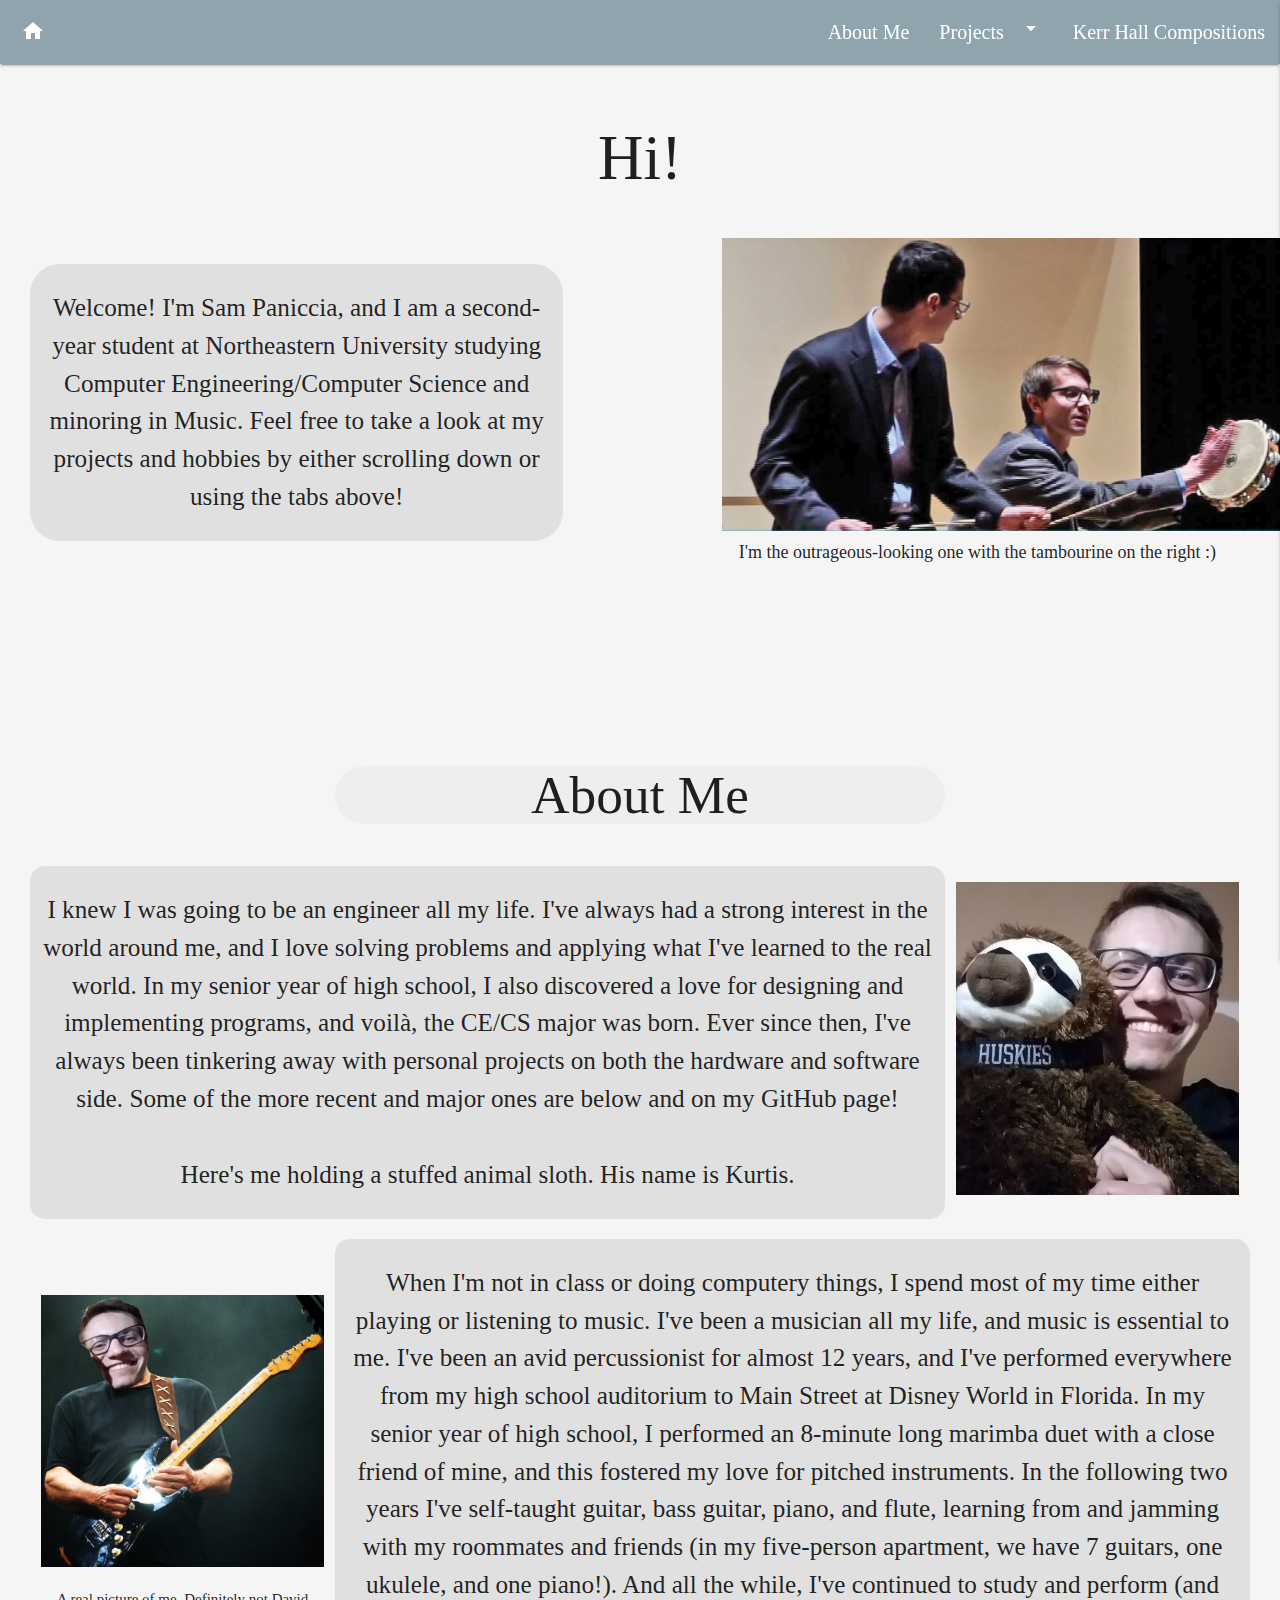
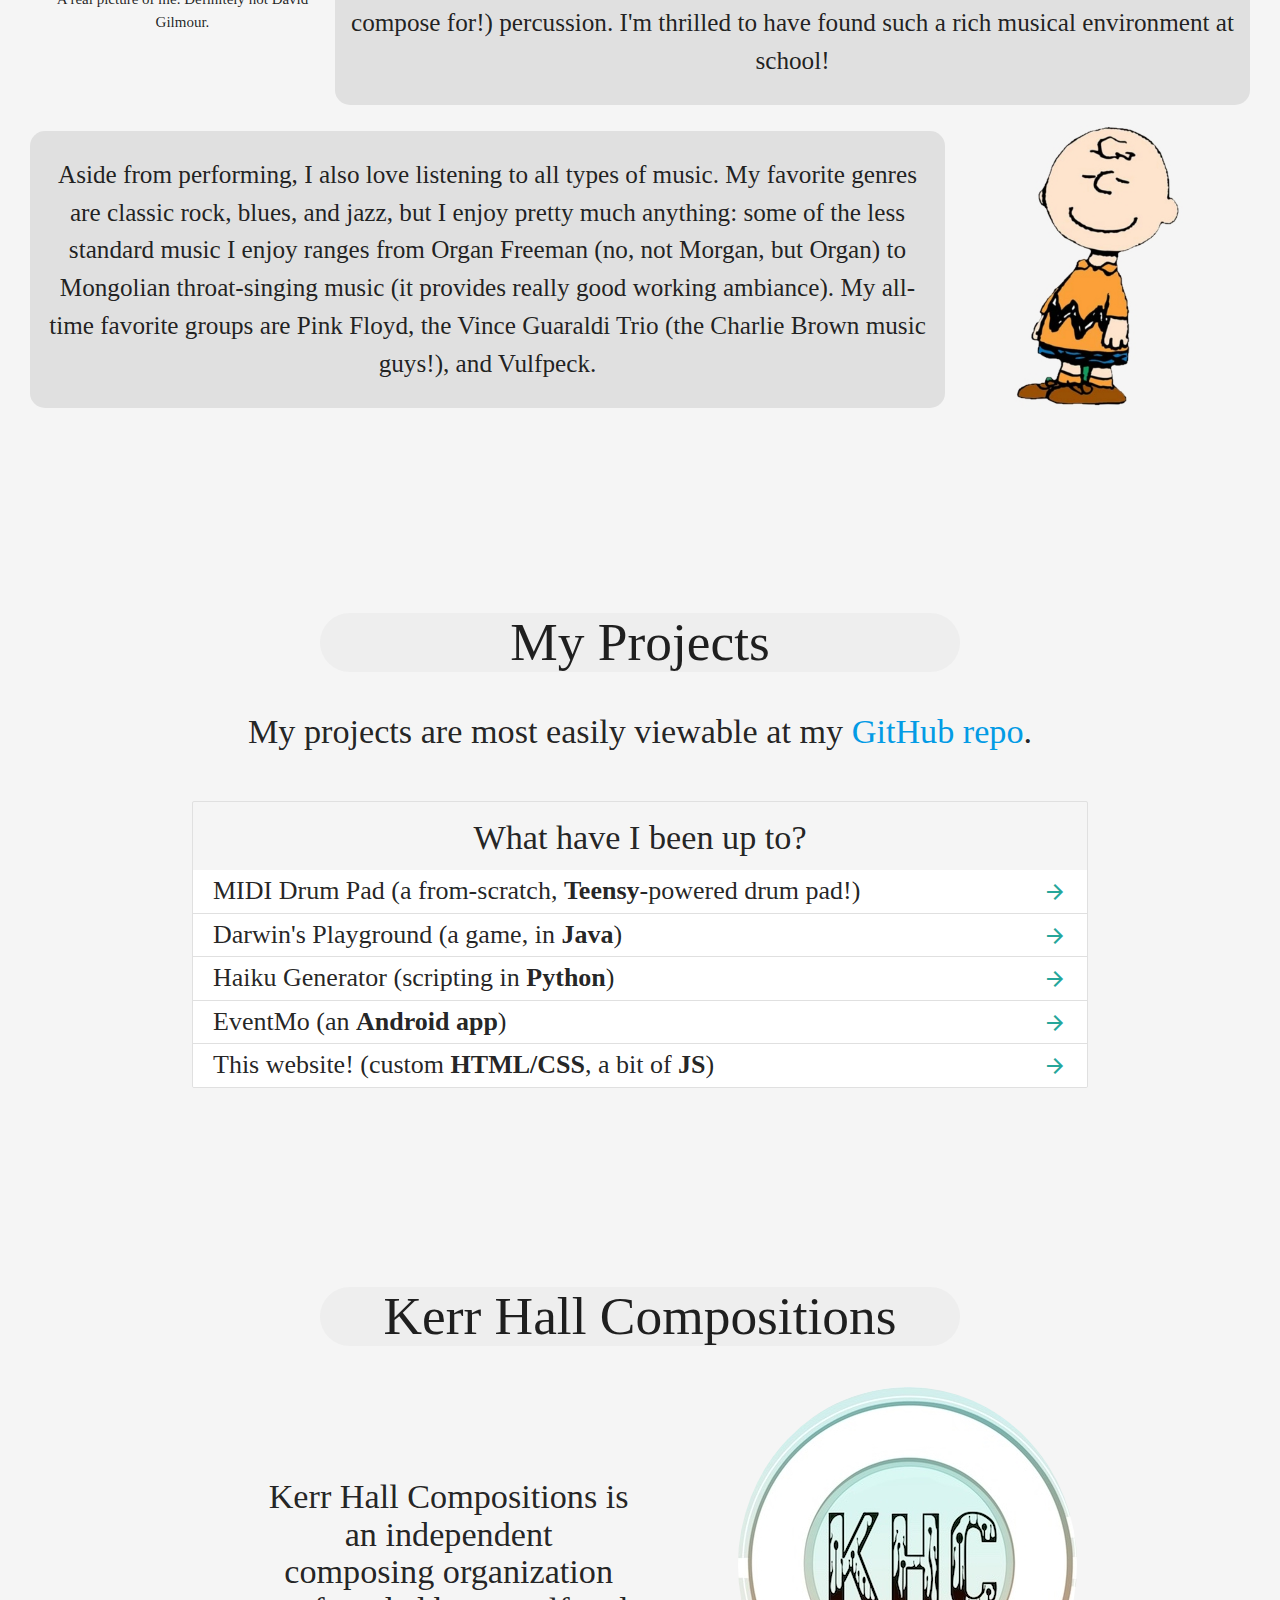
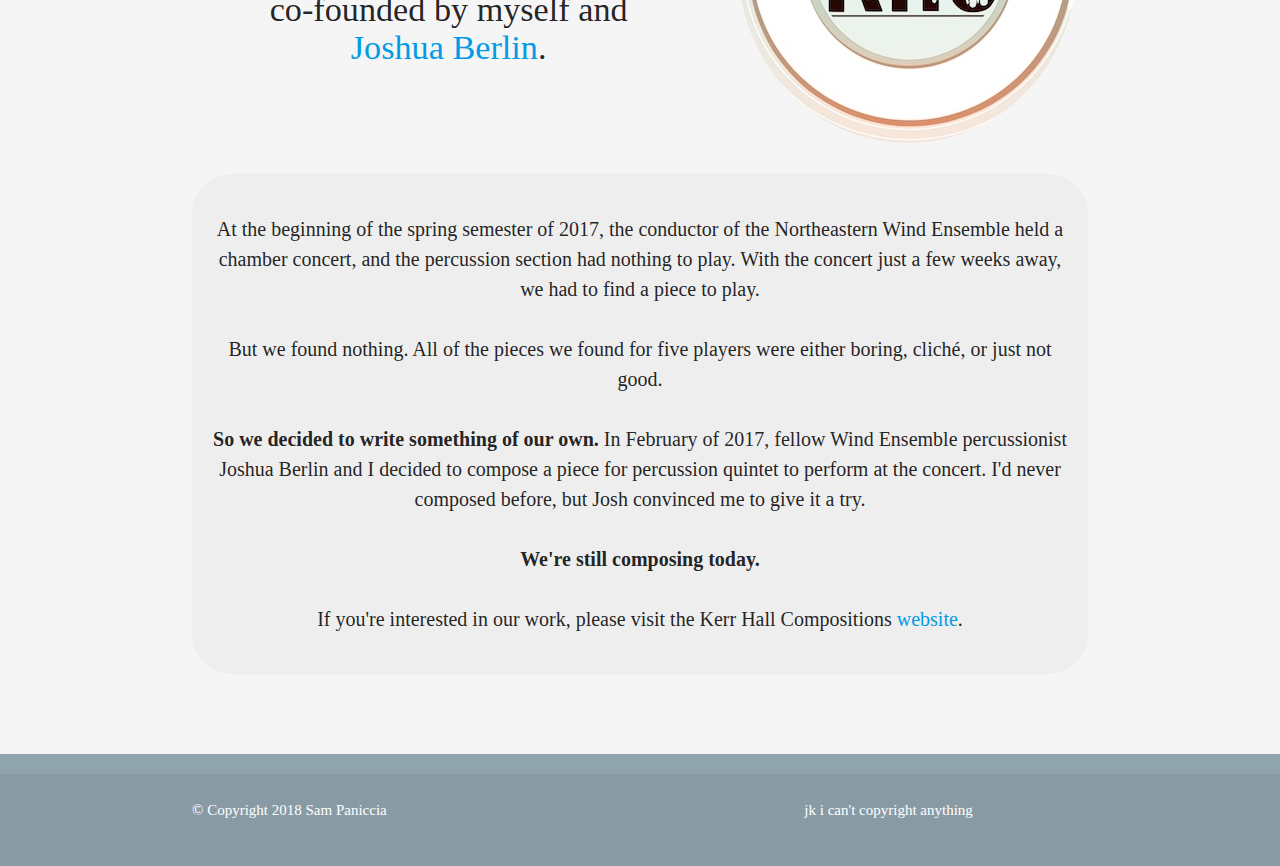
==== index.html @ 482d8d84 "Drum Pad Finished" ====
<!--  ~~~~~~~~~~~~~~~~~~~~~ TODO ~~~~~~~~~~~~~~~~~~~~~~~~~~~ -->
      <!--- Fix footer! Why is it not sticking to the bottom? -->
      <!--- Modals for each project -->
      <!--- Redirect sampaniccia.me to www.sampaniccia.me -->

<!-- ~~~~~~~~~~~~~~~~~~~~~CONCERNS~~~~~~~~~~~~~~~~~~~~~~~~~~ -->
	  <!--- jumptos -->

<!-- All HTML by Sam Paniccia. Using Google Materialize Design API and JQuery. -->
<!DOCTYPE html>
<html>
	<head>
		<!-- Global site tag (gtag.js) - Google Analytics -->
		<script async src="https://www.googletagmanager.com/gtag/js?id=UA-114930874-1"></script>
		<script>
  			window.dataLayer = window.dataLayer || [];
  			function gtag(){dataLayer.push(arguments);}
 	 		gtag('js', new Date());

  			gtag('config', 'UA-114930874-1');
		</script>

		<!-- CSS imports -->
		<link href="css/stylesheet.css" rel="stylesheet" type="text/css">
		<link href="css/materialize.min.css" rel="stylesheet" type="text/css" media="screen,projection">
		<link href="https://fonts.googleapis.com/icon?family=Material+Icons" rel="stylesheet">
		<!-- JS imports --> 
		<script type="text/javascript" src="https://code.jquery.com/jquery-2.1.1.min.js"></script>
		<script type="text/javascript" src="js/panic.js"></script>
		<script type="text/javascript" src="js/materialize.min.js"></script>
		<title>Welcome!</title>
	</head>


	<!-- Body -->
	<body class="grey lighten-4">
		<!-- WRAPs: Display only one (see panic.js) -->

		<!-- Wrapper for WIP cover --> 
		<div id="wip-wrap" class="">
			<div id="wip-header" class="center-text blue-grey lighten-3">
				<h1 id="wip-header-text" class="flow-text center-align">Welcome!</h1>
			</div>
			<div id="wip-content" class="center-text blue-grey lighten-4">
				<p id="wip-content-text" class="flow-text center-align">Thanks for dropping by! Something's gone wrong internally- I'll have this fixed in a day or two. Sorry for the inconvenience!</p>
			</div>
		</div>


		

		<!-- Wrapper for real site -->
		<div id="true-wrap">
			<!-- Navbar -->
			<div id="navbar" class="navbar-fixed blue-grey">
				<nav class="blue-grey lighten-2">
					<div class="navbar-wrapper">
						<a href="http://www.sampaniccia.me/" id="home-icon" class="brand-logo left hoverable"><i class="large material-icons">home</i></a>
						<a href="#" data-activates="mobile-demo" class="right button-collapse"><i class="material-icons">menu</i></a>
						<ul id="nav-mobile" class="right hide-on-med-and-down">
							<li><a class="navbar-element" href="#about-me-jumpto">About Me</a></li>
							<li><a class="dropdown-button" data-beloworigin="true" href="#" data-activates="projects-dropdown">Projects<i class="material-icons right">arrow_drop_down</i></a></li>
							<li><a class="navbar-element" href="#khc-jumpto">Kerr Hall Compositions</a></li>	
						</ul>
					</div>
				</nav>
			</div>

			<!-- Dropdowns, Modals, etc -->

			<!-- Modal for Drum Pad -->
			<div id="modal-drum" class="modal modal-fixed-footer blue-grey lighten-3">
				<div class="modal-content center-align">
					<h4>MIDI Drum Pad</h4>
					<!-- <h3>This part of the site is a <b>Work in Progress</b>- I'll be done with it soon!</h3>
					<h5><br><br>A sneak-peek of what we're working on...</h5>
					<img src="assets/images/drumpad.png" class="hoverable responsive-img"> -->
					<p>The <b>MIDI Drum Pad</b> is a collaborative project aimed to aid music composers in writing percussion parts on music-writing software like Logic and Garage Band. The final product will contain a fully-responsive playing surface that plays and feels like a normal practice pad. Every hit will be detected by the pad, processed by the on-board Teensy LC microprocessor, and sent through a USB port to the host computer as a MIDI signal. The channel and range of this outgoing signal can be selected through a series of buttons and a rotary encoder on the top of the pad for ease of use. The board features a PCB and signal processing code of our own design.
					<br><br><b>Language:</b> Arduino
					<br><br><b>Started:</b> March, 2018
					<br><br><b>Why?</b> My friend/composing partner, 
					<a href="https://joshuaberlin.me/">Josh</a>, and I were running into problems when composing percussion parts for our pieces. It was too hard to accurately record the rhythmically-intense parts without playing them on a drum. This project aims to remedy our problems by allowing us to record the parts exactly how we would play them on a real drum. 
					<br><b>More about composing 
						<a href="#khc-jumpto" onclick="closeModals()">here</a>.</b></p>
				</div>
				<div class="modal-footer blue-grey lighten-3">
					<a href="#!" class="modal-action modal-close btn-flat">Pretty rad!</a>
					<a href="#!" class="modal-action modal-close btn-flat">Whoa!</a>
				</div>
			</div>

			<!-- Modal for Darwin's Playground --> 
			<div id="modal-darwin" class="modal modal-fixed-footer blue-grey lighten-3">
				<div class="modal-content center-align">
					<h4>Darwin's Playground</h4>
					<p><b>Darwin's Playground</b> is an evolutionary simulation in which organisms are mutated, bred, and placed into a world where their survival is based off of how well they were genetically engineered.
					<br><br><b>Language:</b> Java
					<br><br><b>Started:</b> October, 2017
					<br><br><b>Why?</b> I really like biology, and I really like programming. This project is a fun and challenging way to combine the two. Additionally, I wanted to sharpen my skills in Java, as I hadn't had much practice lately. 
					<br><br><b>What was the inspiration?</b> I was doodling in class one day and the pieces just sort of came together in my head. I said, "hey, wouldn't it be cool if I could create these organisms that live and die by their genetic code?". And then I remembered that yes, I probably indeed could do that. And here we are. 
				</div>
				<div class="modal-footer blue-grey lighten-3">
					<a href="#!" class="modal-action modal-close btn-flat">Awesome</a>
					<a href="#!" class="modal-action modal-close btn-flat">Nice idea!</a>
				</div>
			</div>

			<!-- Modal for Haiku Generator -->
			<div id="modal-haiku" class="modal modal-fixed-footer blue-grey lighten-3">
				<div class="modal-content center-align">
					<h4>Haiku Generator</h4>
					<i>I enjoy haikus</i><br>
					<i>They are really not that hard</i><br>
					<i>See, here's one right now!</i><br><br>
					<p>The <b>Haiku Generator</b> is a new project utilizing webscraping libraries to generate less-than-random haikus, following its signature 5-7-5 syllable pattern. Its first stage includes webscraping word syllable data off of 
						<a href="http://www.dictionary.com">www.dictionary.com</a>. This data is stored with the word in question in a text dictionary, and words are read and placed randomly to fit the 5-7-5 style. 
					<br><br><b>Language:</b> Python
					<br><br><b>Started:</b> February, 2018
					<br><br><b>Why?</b> Haikus are really fun, and so is learning a new programming language (fun fact about me: I can speak in haikus off the top of my head, which is probably the least useful ability one could possibly have). 
					<br><br><b>What was the inspiration?</b> A friend emailed me <a href="https://medium.freecodecamp.org/how-to-scrape-websites-with-python-and-beautifulsoup-5946935d93fe">an article about webscraping</a> and I figured I should give it a try.
					</p>
				</div>
				<div class="modal-footer blue-grey lighten-3">
					<a href="#!" class="modal-action modal-close btn-flat">Cultured!</a>
					<a href="#!" class="modal-action modal-close btn-flat">So many syllables!</a>
				</div>
			</div>

			<!-- Modal for EventMo -->
			<div id="modal-event" class="modal modal-fixed-footer blue-grey lighten-3">
				<div class="modal-content center-align">
					<h4>EventMo</h4>
					<p><b>EventMo</b> is an event-planning Android app that facilitates communication and payment between host and guest. It includes a general discussion board where users can post messages to everyone, an announcements tab where the host can pin important announcements for all to see, and a balance section for calculating who owes what to whom (a detail that can get mighty messy as event size increases!)
					<br><br><b>Language:</b> Java (in Android Studio)
					<br><br><b>Started:</b> Summer of 2017
					<br><br><b>Why?</b> Managing events is a huge hassle and we wanted to do something about it. I, along with three friends, decided to try to make an app that could facilitate our event planning. It provided for us a good basic introduction into Android app development (and gave us something to do during the boring summer stretch).
				</p>
				</div>
				<div class="modal-footer blue-grey lighten-3">
					<a href="#!" class="modal-action modal-close btn-flat">Wow!</a>
					<a href="#!" class="modal-action modal-close btn-flat"><i class="material-icons">android</i></a>
				</div>
			</div>

			<!-- Modal for this website -->
			<div id="modal-site" class="modal modal-fixed-footer blue-grey lighten-3">
				<div class="modal-content center-align">
					<h4>www.sampaniccia.me</h4>
					<p>The website is rather self-explanatory: you're here reading this, after all :)
					<br><br><b>Language:</b> HTML, CSS, little bit of JS
					<br><br><b>Started:</b> January, 2018
					<br><br><b>Why?</b> Lots of my friends have personal sites and I figured I could use the practice in HTML/CSS. 
					</p>
				</div>
				<div class="modal-footer blue-grey lighten-3">
					<a href="#!" class="modal-action modal-close btn-flat">So meta!</a>
					<a href="#!" class="modal-action modal-close btn-flat">&lt;div&gt;</a>
				</div>
			</div>

			<!-- Projects Dropdown Menu -->
			<ul id="projects-dropdown" class="dropdown-content">
				<li><a href="#projects-jumpto">Overview</a></li> 
				<li><a href="https://github.com/paniccia-s/darwins-playground">Darwin's Playground</a></li>
				<li><a href="https://github.com/paniccia-s/haiku-generator">Haiku Generator</a></li>
				<li><a href="https://github.com/paniccia-s/event-mo">EventMo</a></li>
				<li><a href="https://github.com/paniccia-s/paniccia-s.github.io">Code for this website!</a></li>
			</ul>

			<!-- Projects Dropdown Menu for Mobile -->
			<ul id="projects-dropdown-mobile" class="dropdown-content">
				<li><a href="https://github.com/paniccia-s/darwins-playground">Darwin's Playground</a></li>
				<li><a href="https://github.com/paniccia-s/haiku-generator">Haiku Generator</a></li>
				<li><a href="https://github.com/paniccia-s/event-mo">EventMo</a></li>
				<li><a href="https://github.com/paniccia-s/paniccia-s.github.io">Code for this website!</a></li>
			</ul>

			<!-- Side Navbar for Mobile -->
			<ul id="mobile-demo" class="side-nav">
				<li><a class="navbar-element" href="http://www.google.com">About Me</a></li>
				<li><a class="dropdown-button-mobile" data-beloworigin="true" href="#" data-activates="projects-dropdown-mobile">Projects<i class="material-icons right">arrow_drop_down</i></a></li>
				<li><a class="navbar-element" href="#">Kerr Hall Compositions</a></li>	
			</ul>

			<!-- Site Flow -->

			<!-- Title Block: Present on all sizes -->
			<div id="titleblock" class="container center-align">  
				<div class="row"> 
					<div class="center-titleblock flow-text center-text">
						<h1 id="title" class="center-align ">Hi!</h1>
					</div> 
				</div>
			</div>

			<!-- Front Screen: Large Screen -->	
			<div id="front-content" class="center-align hide-on-med-and-down">
				<div class="row valign-wrapper">
					<div id="intro-blurb" class="grey lighten-2 col s5 m5 l5 left">
						<p class="flow-text">Welcome! I'm Sam Paniccia, and I am a second-year student at Northeastern University studying Computer Engineering/Computer Science and minoring in Music. Feel 
						free to take a look at my projects and hobbies by either scrolling down or using the tabs above!</p>
					</div>
					<div id="right-content" class="col s5 m5 l5 right flow-text">
						<img src="assets/images/tamb.png" class="hoverable"></i>
						<div>I'm the outrageous-looking one with the tambourine on the right :)</div>
					</div>
				</div>
			</div>

			<!-- Front Screen: Small Screen --> 
			<div id="front-content" class="container center-align hide-on-large-only"> 
				<div id="intro-blurb-small" class="grey lighten-2">
					<p class="flow-text">Welcome! I'm Sam Paniccia, and I am a second-year student at Northeastern University studying Computer Engineering/Computer Science and minoring in Music. Feel 
					free to take a look at my projects and hobbies by either scrolling down or using the tabs above!</p>
				</div>
				<div id="right-content-small" class="blue">
					<img src="assets/images/tamb.png" class="hoverable">
					<div class="green">That's me, on the right! (Well, not yet...)</div>
				</div> 
			</div>

			<!-- Navigation Div: "About Me" header tab jumps here to avoid cutting off the About Me header. -->
			<div id="about-me-jumpto" class="jumpto">this is a hackish workaround... how do i get around this?</div>

			<!-- About Me -->
			<div id="about-me" class="center-align hide-on-med-and-down">
				<div class="center-titleblock center-text"> 
					<div class="row subheader">  
						<h2 id="about-me-header" class="col l6 offset-l3 grey lighten-3 subheader">About Me</h2> 
					</div>
				</div>

				<!-- Three rows, text and image in each -->
				<div id="about-me-one" class="row valign-wrapper">
					<div id="about-me-one-text" class="about-me-text grey lighten-2 col l9 left">
						<p class="flow-text">I knew I was going to be an engineer all my life. I've always had a strong interest in the world around me, and I love solving problems and applying what I've learned to the real world. In my senior year of high school, I also discovered a love for designing and implementing programs, and voilà, the CE/CS major was born. Ever since then, I've always been tinkering away with personal projects on both the hardware and software side. Some of the more recent and major ones are below and on my GitHub page!
						<br><br>Here's me holding a stuffed animal sloth. His name is Kurtis.</p>
					</div>
					<div id="about-me-one-img" class="col l3 right">
						<img src="assets/images/about-one.jpg" class="hoverable responsive-img">
					</div>
				</div>

				<div id="about-me-two" class="row valign-wrapper">
					<div id="about-me-two-img" class="col l3 right">
						<img src="assets/images/about-two.jpg" class="hoverable responsive-img">
						<p>A real picture of me. Definitely not David Gilmour.</p>
					</div>
					<div id="about-me-two-text" class="about-me-text grey lighten-2 col l9 left">
						<p class="flow-text">When I'm not in class or doing computery things, I spend most of my time either playing or listening to music. I've been a musician all my life, and music is essential to me. I've been an avid percussionist for almost 12 years, and I've performed everywhere from my high school auditorium to Main Street at Disney World in Florida. In my senior year of high school, I performed an 8-minute long marimba duet with a close friend of mine, and this fostered my love for pitched instruments. In the following two years I've self-taught guitar, bass guitar, piano, and flute, learning from and jamming with my roommates and friends (in my five-person apartment, we have 7 guitars, one ukulele, and one piano!). And all the while, I've continued to study and perform (and compose for!) percussion. I'm thrilled to have found such a rich musical environment at school!</p>
					</div>
				</div>

				<div id="about-me-three" class="row valign-wrapper">
					<div id="about-me-three-text" class="about-me-text grey lighten-2 col l9 left">
						<p class="flow-text">Aside from performing, I also love listening to all types of music. My favorite genres are classic rock, blues, and jazz, but I enjoy pretty much anything: some of the less standard music I enjoy ranges from Organ Freeman (no, not Morgan, but Organ) to Mongolian throat-singing music (it provides really good working ambiance). My all-time favorite groups are Pink Floyd, the Vince Guaraldi Trio (the Charlie Brown music guys!), and Vulfpeck. </p>
					</div>
					<div id="about-me-three-img" class="col l3 right">
						<img src="assets/images/about-three.jpg" class="hoverable responsive-img">
					</div>
				</div>
			</div>

			<!-- WIP Content for Mobile -->
			<div id="about-me-mobile" class="center-align hide-on-large-only">
				<h1 class="center-text">Hi, phone/tablet user!</h1>
				<div class="flow-text">
					<p>I haven't yet finished the mobile version of this site. Please view on a computer to see what I'm up to!</p>
				</div>
			</div>

			<!-- Navigation Div: "Projects" header tab jumps here to avoid cutting off the My Projects header. -->
			<div id="projects-jumpto" class="jumpto">this is a hackish workaround... how do i get around this?</div>

			<!-- Projects -->
			<div id="projects" class="hide-on-med-and-down">
				<div class="center-titleblock center-text subheader">
					<div class="row center-align">
						<h2 id="project-header" class="col l6 offset-l3 grey lighten-3 subheader">My Projects</h2>
					</div>
				</div>

				<div id="projects-git" class="flow-text center-align">
					<h4 class="center-text">My projects are most easily viewable at my 
					<a href="https://github.com/paniccia-s"> GitHub repo</a>.</h4> 
				</div>
 				
 				<div id="projects-list" class="container">
					<ul class="collection">
						<li class="collection-header center-align"><h4>What have I been up to?</h4></li>
						<li class="collection-item">
							<div>MIDI Drum Pad (a from-scratch, <b>Teensy</b>-powered drum pad!)<a href="#modal-drum" class="secondary-content modal-trigger">
								<i class="material-icons">arrow_forward</i></a></div></li>
						<li class="collection-item">
							<div>Darwin's Playground (a game, in <b>Java</b>)<a href="#modal-darwin" class="secondary-content modal-trigger">
								<i class="material-icons">arrow_forward</i></a></div></li>
						<li class="collection-item">
							<div>Haiku Generator (scripting in <b>Python</b>)<a href="#modal-haiku" class="secondary-content modal-trigger">
								<i class="material-icons">arrow_forward</i></a></div></li>
						<li class="collection-item">
							<div>EventMo (an <b>Android app</b>)<a href="#modal-event" class="secondary-content modal-trigger">
								<i class="material-icons">arrow_forward</i></a></div></li>
						<li class="collection-item">
							<div>This website! (custom <b>HTML/CSS</b>, a bit of <b>JS</b>)<a href="#modal-site" class="secondary-content modal-trigger">
								<i class="material-icons">arrow_forward</i></a></div></li>
					</ul> 
				</div>
			</div>



		<!-- Navigation Div: "Kerr Hall Compositions" header tab jumps here to avoid cutting off the KHC header. -->
			<div id="khc-jumpto" class="jumpto">this is a hackish workaround... how do i get around this?</div>

		<!-- Kerr Hall Compositions -->
			<div id="khc" class="hide-on-med-and-down">
				<div class="center-titleblock center-text subheader">
					<div class="row center-align">
						<h2 id="project-header" class="col l6 offset-l3 grey lighten-3 subheader">Kerr Hall Compositions</h2>
					</div>

					<div id="khc-intro" class="container center-align flow-text">
						<div class="row valign-wrapper">
							<div id="khc-intro-text" class="col l5 offset-l1">
								<h4>Kerr Hall Compositions is an independent composing organization co-founded by myself and 
								<a href="https://joshuaberlin.me/">Joshua Berlin</a>.</h4>
							</div>
							<div id="khc-intro-pic" class="col l5 offset-l1 right">
								<img src="assets/images/khc.jpg" class="hoverable responsive-img circle">
							</div>
						</div> 
					</div>

					

					<div id="khc-content" class="container center-align flow-text grey lighten-3">
						<p>At the beginning of the spring semester of 2017, the conductor of the Northeastern Wind Ensemble held a chamber concert, and the percussion section had nothing to play. With the concert just a few weeks away, we had to find a piece to play.
						<br><br>But we found nothing. All of the pieces we found for five players were either boring, cliché, or just not good.
						<br><br><b>So we decided to write something of our own.</b> In February of 2017, fellow Wind Ensemble percussionist Joshua Berlin and I decided to compose a piece for percussion quintet to perform at the concert. I'd never composed before, but Josh convinced me to give it a try. 
						<br><br><b>We're still composing today.</b> 
						<br><br>If you're interested in our work, please visit the Kerr Hall Compositions <a href="http://www.kerrhallcompositions.com/">website</a>.</p>
					</div>
				</div>
			</div>
		</div>


 		<footer id="footer" class="page-footer blue-grey lighten-2">
         	<div class="footer-copyright">
            	<div class="container">
					<div class="row">
	            		<div class="col l6 s12">
	            			<p class="white-text">© Copyright 2018 Sam Paniccia</p> 
	          			</div>
	          			<div class="col l4 offset-l2 s12">
	            			<p class="white-text">jk i can't copyright anything</p>
	          			</div>
	        		</div> 
	        	</div>
            </div>
        </footer>

		<!-- Footer: Display only when not wip  
		<footer id="footer" class="page-footer blue-grey lighten-2">
			<div class="container">
				<div class="row">
	            	<div class="col l6 s12">
	            		<p class="white-text">© Copyright 2018 Sam Paniccia</p> 
	          		</div>
	          		<div class="col l4 offset-l2 s12">
	            		<p class="white-text">jk i can't copyright anything</p>
	          		</div>
	        	</div> 
	        </div>
		</footer> 
	</body>

</html>
---- css/stylesheet.css ----
/* All CSS code by Sam Paniccia. Using Google Materialize Design API.  */

* {
	//border: 1px solid red;
}

body {
	font-family: Gill Sans MT;
	margin-bottom: -10em;
}

#titleblock {
	margin-top: 4em;
}

.dropdown-button {
	font-size: 20px;
}

#wip-header {
	margin-top: 6em;
	margin-left: 3em;
	margin-right: 3em;
	padding-top: 0.5em;
	padding-bottom: 0.5em;
	border-radius: 3em;
}

#wip-header-text {
	font-size: 48px;
}

#wip-content {
	margin-top: 4em;
	margin-left: 5em;
	margin-right: 5em;
	border-radius: 3em;
}

#wip-content-text {
	font-size: 20px;
}

#home-icon {
	margin-top: .1em;
	padding-left: .48em;
	margin-left: .2em;
}

.navbar-element {
	font-size: 20px;
}

#center-titleblock {
	margin-bottom : 5em;
}

#front-content {
	margin-bottom: 8em;
}

.jumpto {
	margin-bottom: 2em;
	visibility: hidden;
}

#intro-blurb {
	border-radius: 2em;
	margin-left: 2em;
}

#right-content {
	margin-right: 2em;
	font-size: 18px;
} 

#about-me {
	margin-left: 2em;
	margin-right: 2em;
	margin-bottom: 8em;
}

.about-me-text {
	border-radius: 1em;
}

.subheader {
	border-radius: 2em;
}

#projects-git {
	margin-bottom: 2em;
}

.collection-item {
	font-size: 26px;
}

#projects-list {
	margin-bottom: 8em;
}

/*.modal-footer {
	font-size: 26px;
	color: white;
}

.modal-close {
	color: #eeeeee;
}*/

#khc-content {
	font-size: 20px;
	margin-bottom: 4em;
	border-radius: 2em;
	padding: 1em;
}
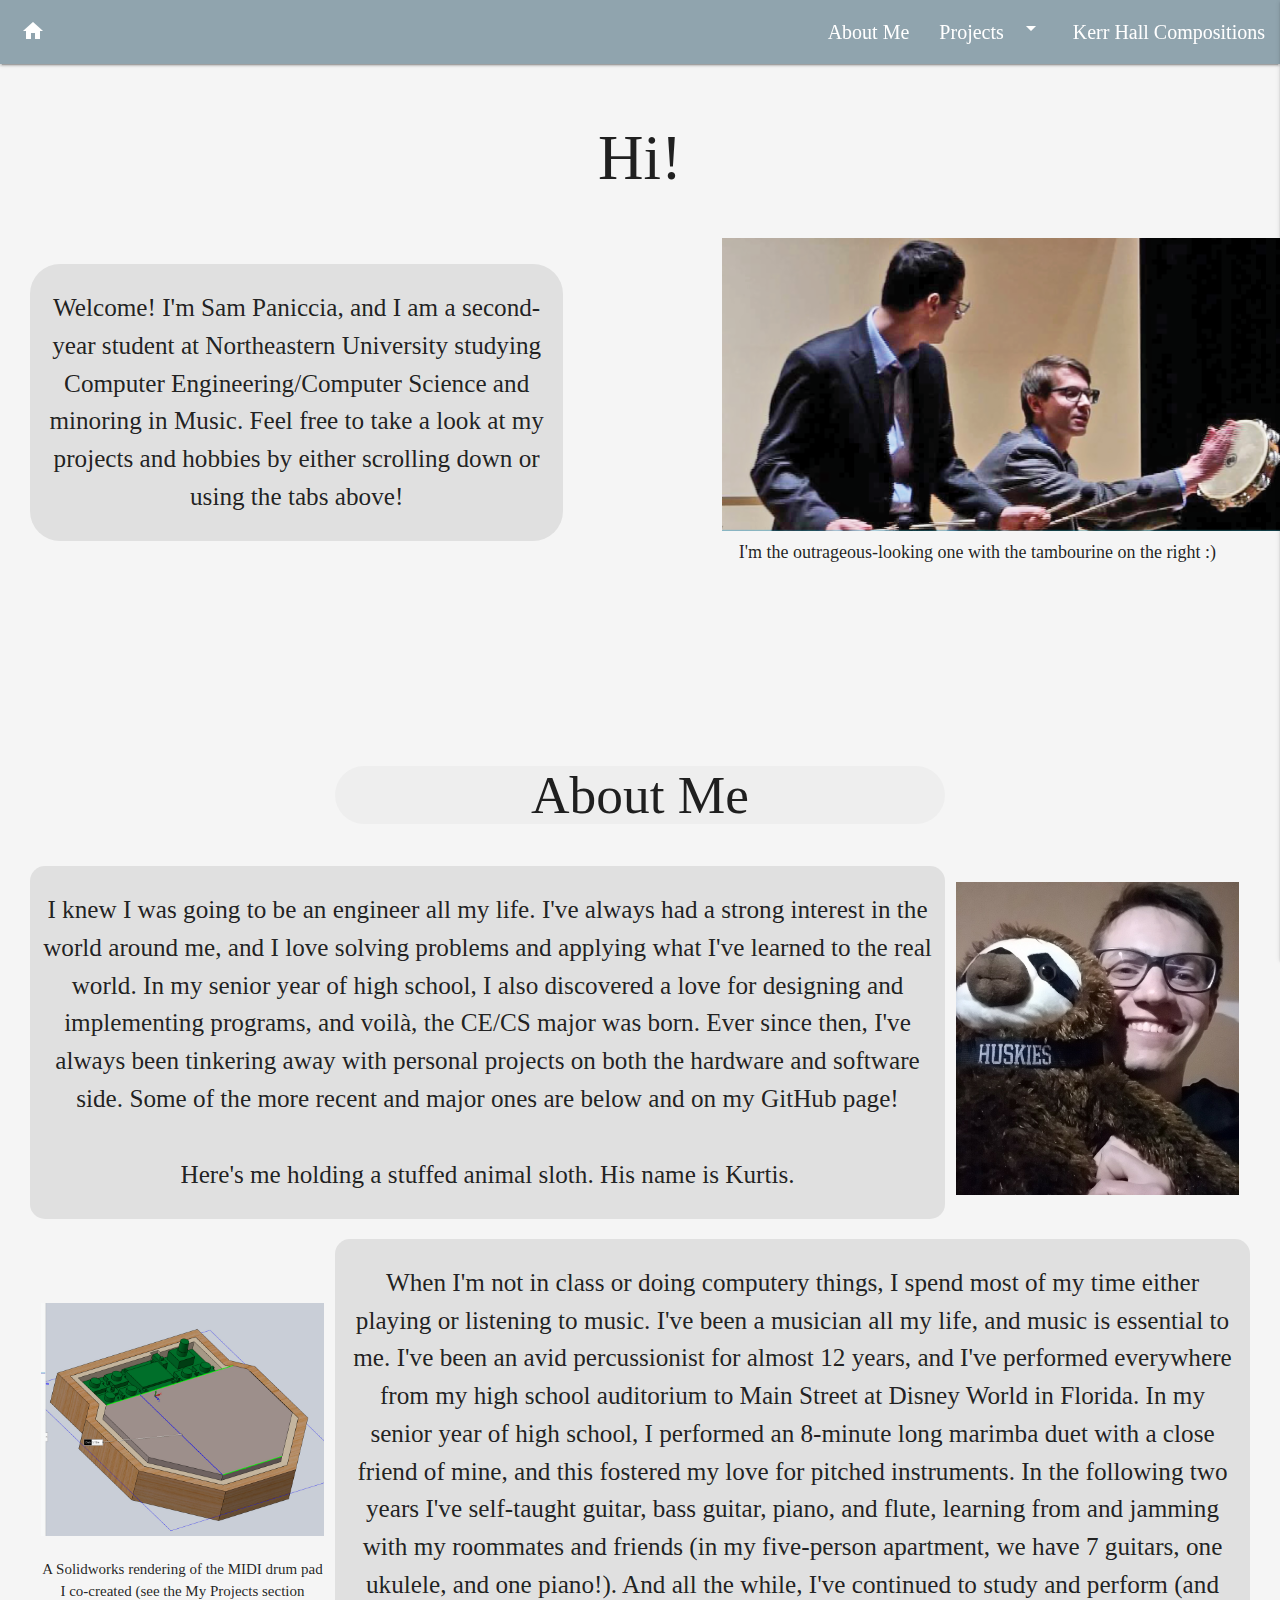
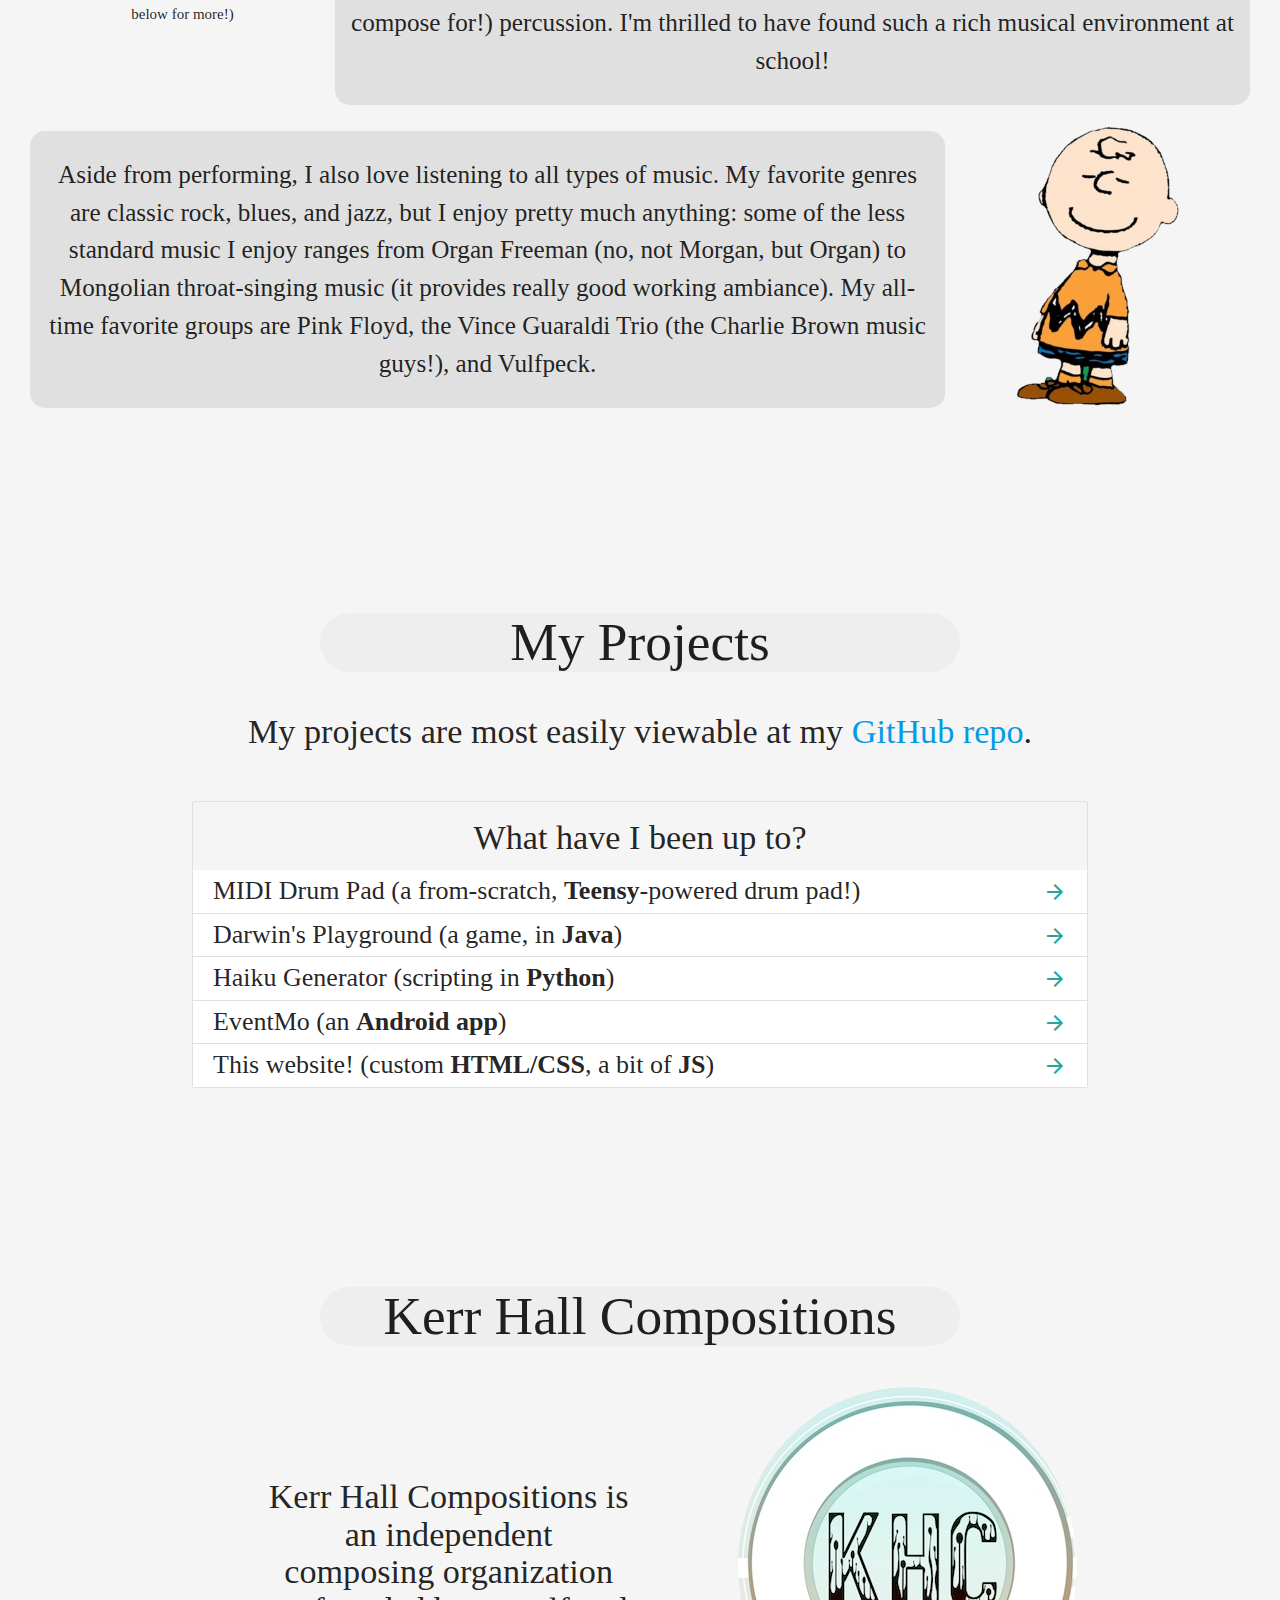
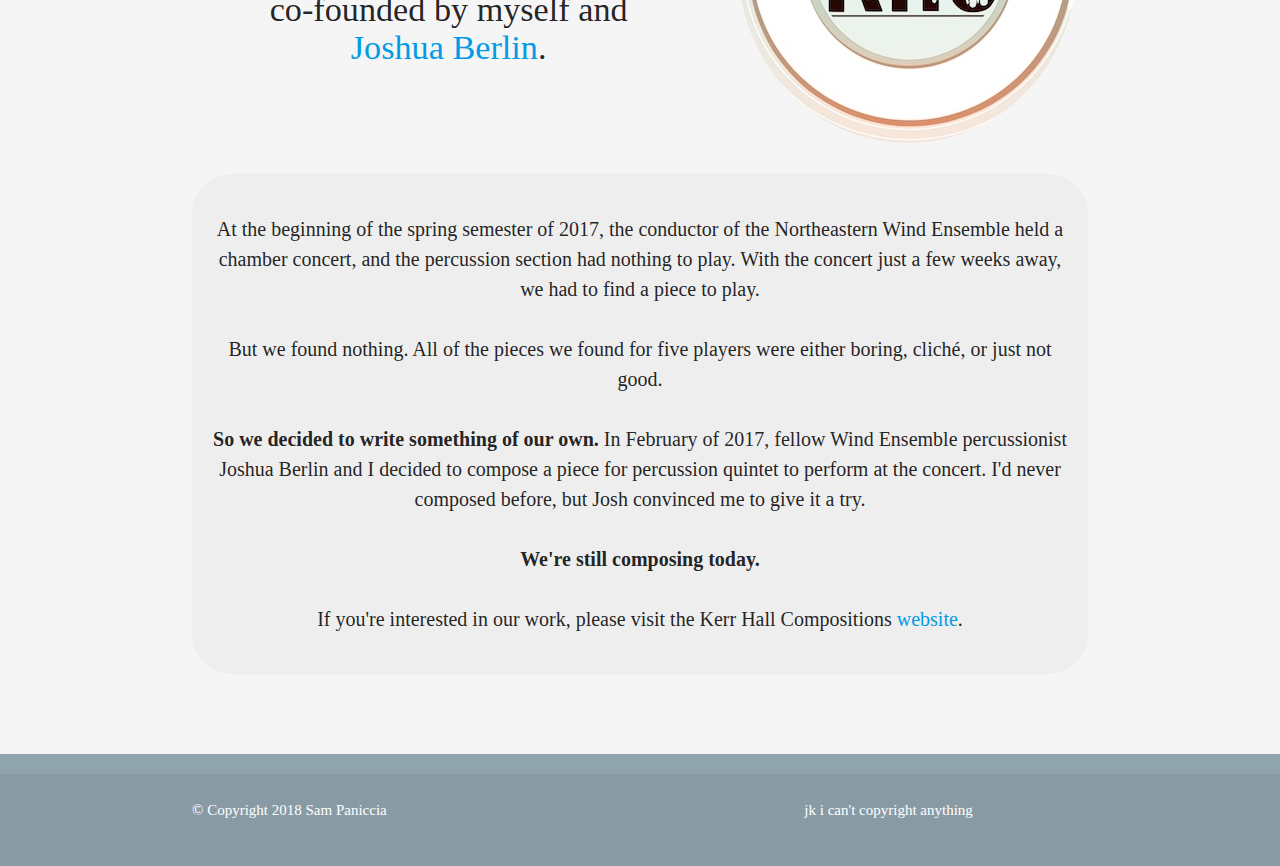
==== commit 91c17de0: "Picture 2 Change" ====
--- a/index.html
+++ b/index.html
@@ -243,8 +243,8 @@
 
 				<div id="about-me-two" class="row valign-wrapper">
 					<div id="about-me-two-img" class="col l3 right">
-						<img src="assets/images/about-two.jpg" class="hoverable responsive-img">
-						<p>A real picture of me. Definitely not David Gilmour.</p>
+						<img src="assets/images/about-two.png" class="hoverable responsive-img">
+						<p>A Solidworks rendering of the MIDI drum pad I co-created (see the My Projects section below for more!)</p>
 					</div>
 					<div id="about-me-two-text" class="about-me-text grey lighten-2 col l9 left">
 						<p class="flow-text">When I'm not in class or doing computery things, I spend most of my time either playing or listening to music. I've been a musician all my life, and music is essential to me. I've been an avid percussionist for almost 12 years, and I've performed everywhere from my high school auditorium to Main Street at Disney World in Florida. In my senior year of high school, I performed an 8-minute long marimba duet with a close friend of mine, and this fostered my love for pitched instruments. In the following two years I've self-taught guitar, bass guitar, piano, and flute, learning from and jamming with my roommates and friends (in my five-person apartment, we have 7 guitars, one ukulele, and one piano!). And all the while, I've continued to study and perform (and compose for!) percussion. I'm thrilled to have found such a rich musical environment at school!</p>
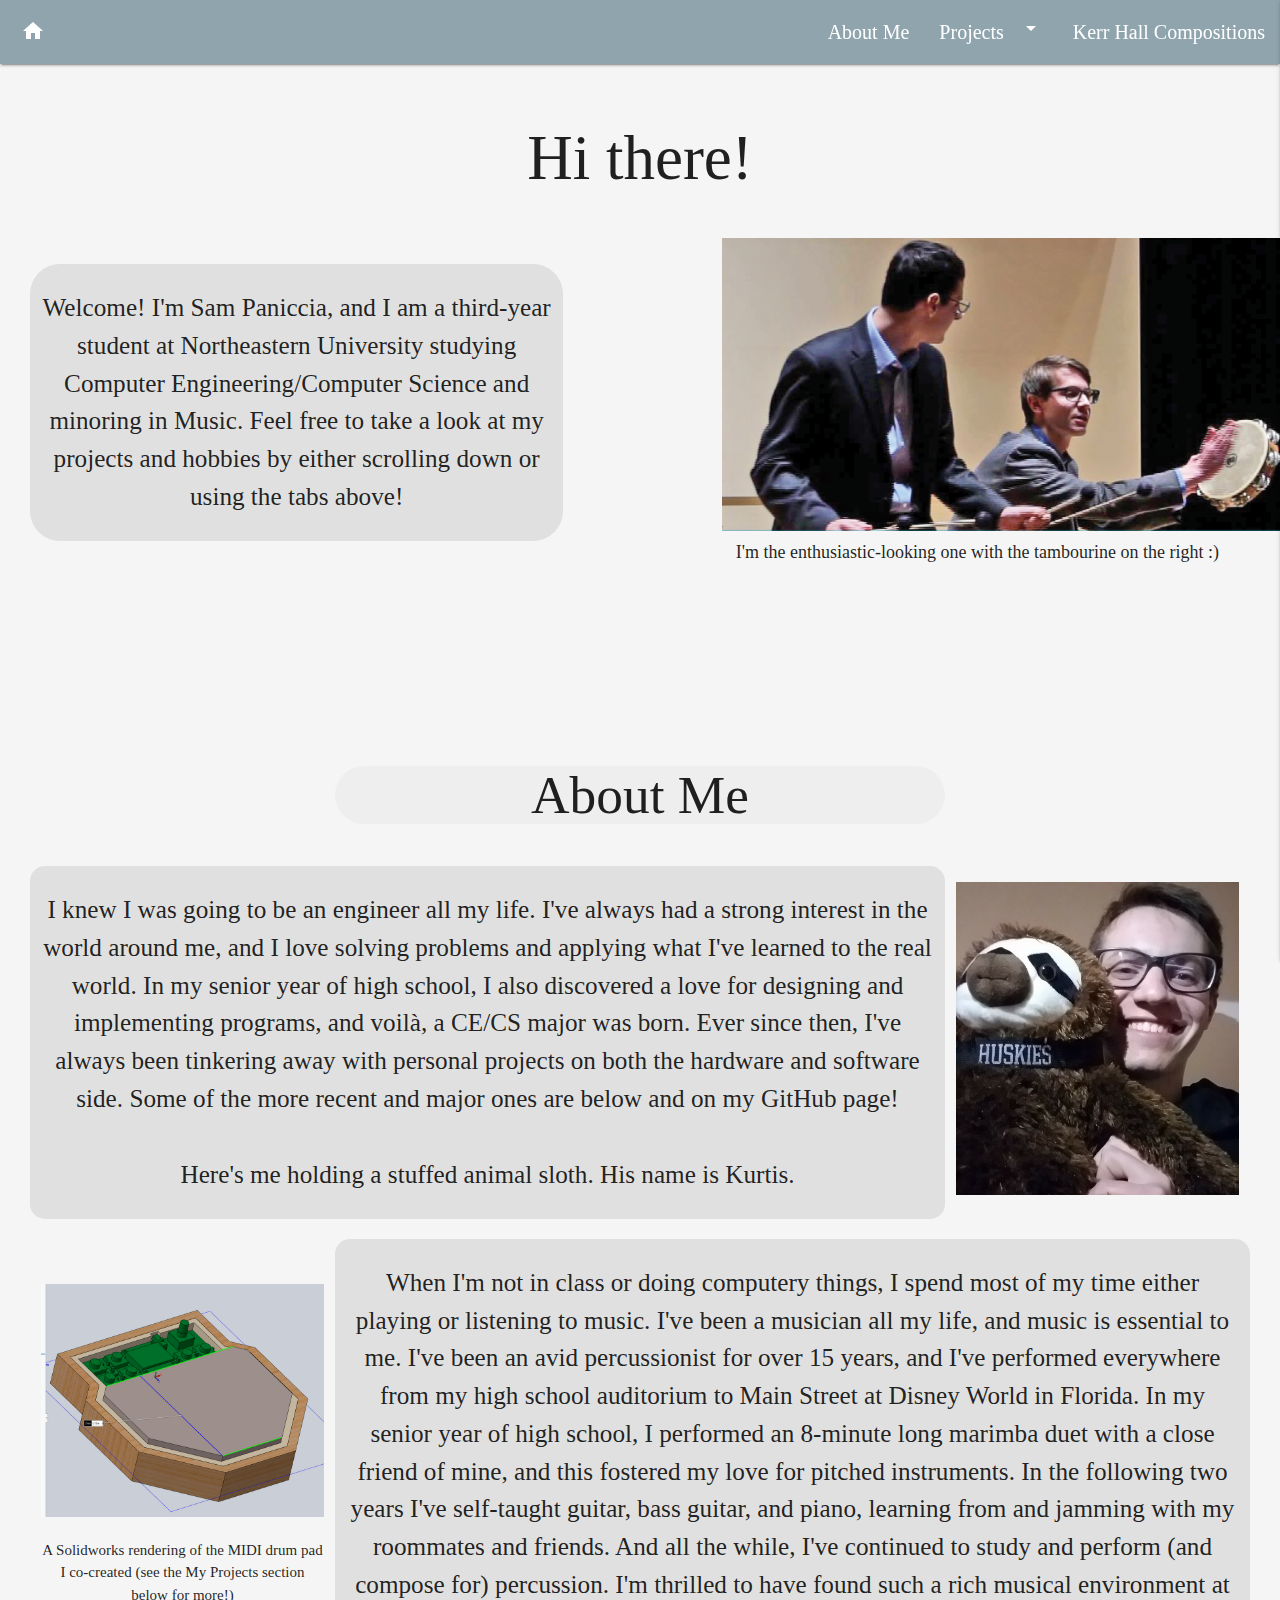
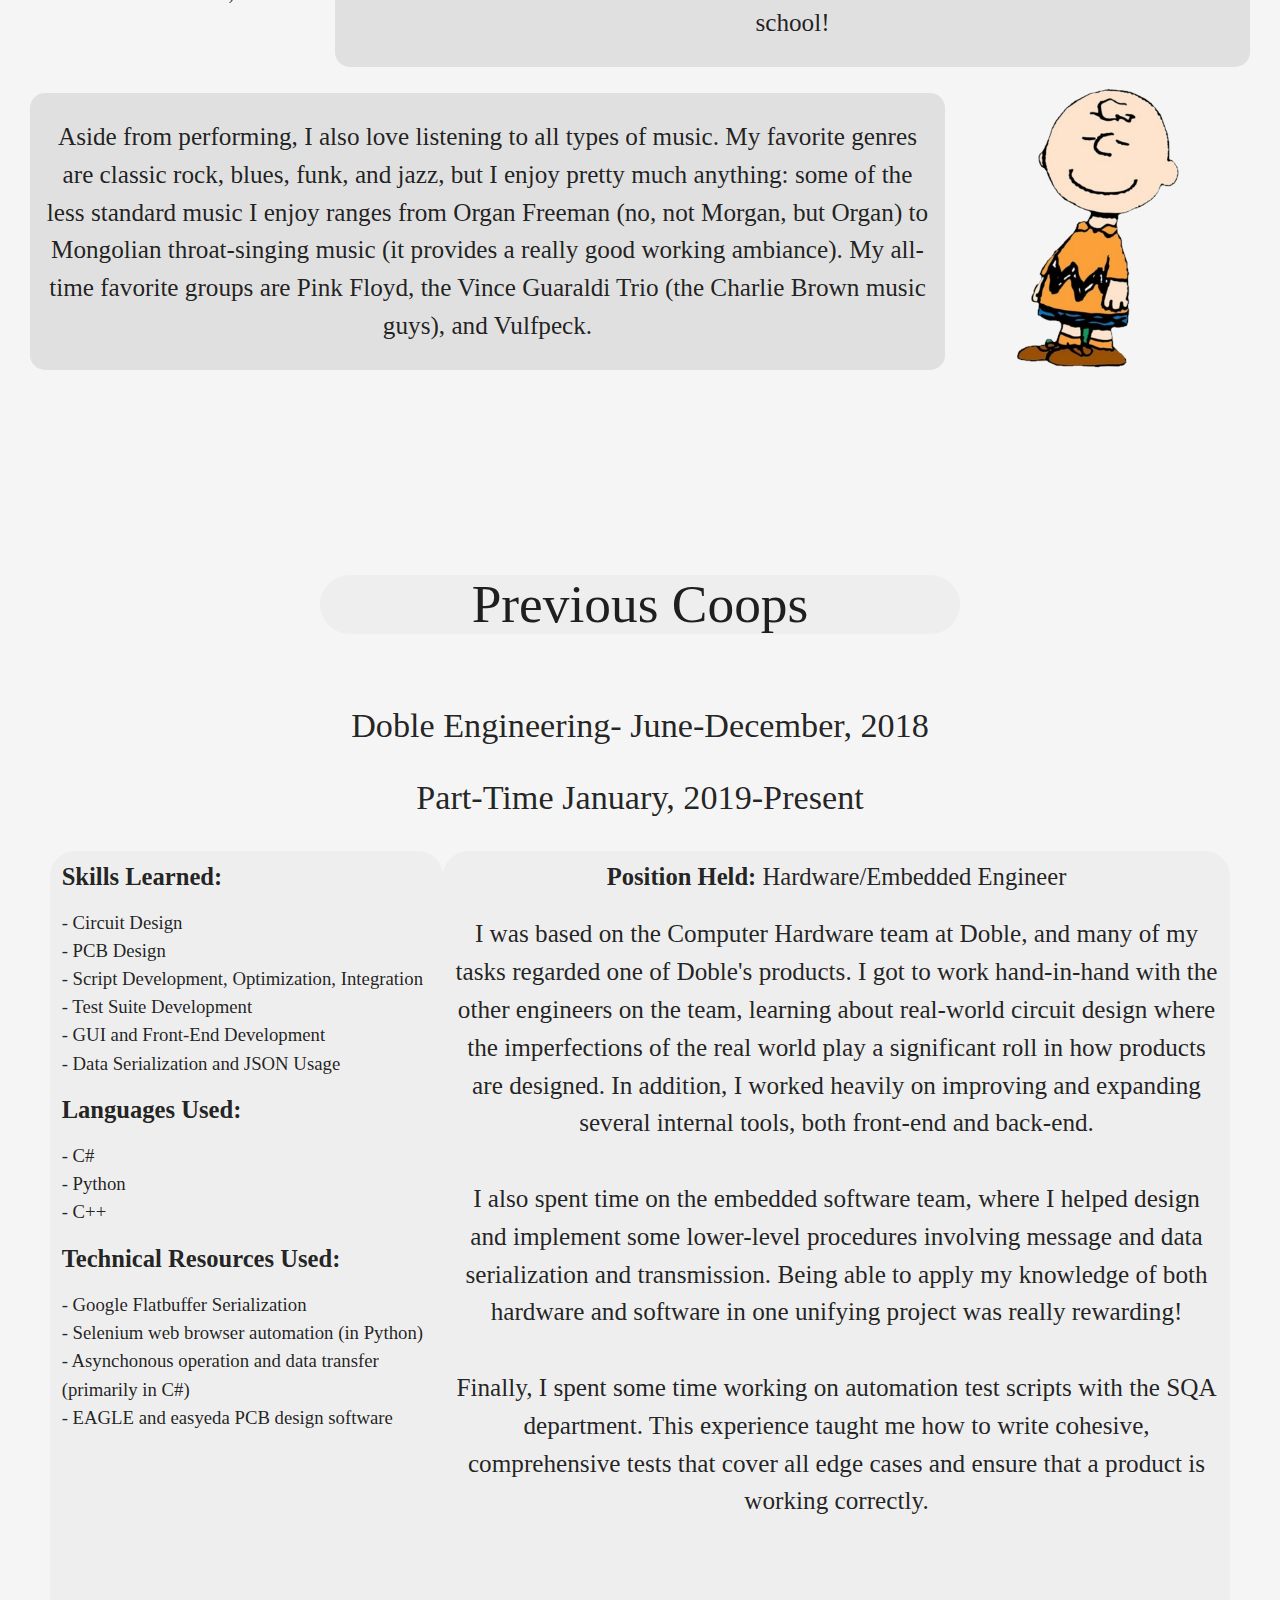
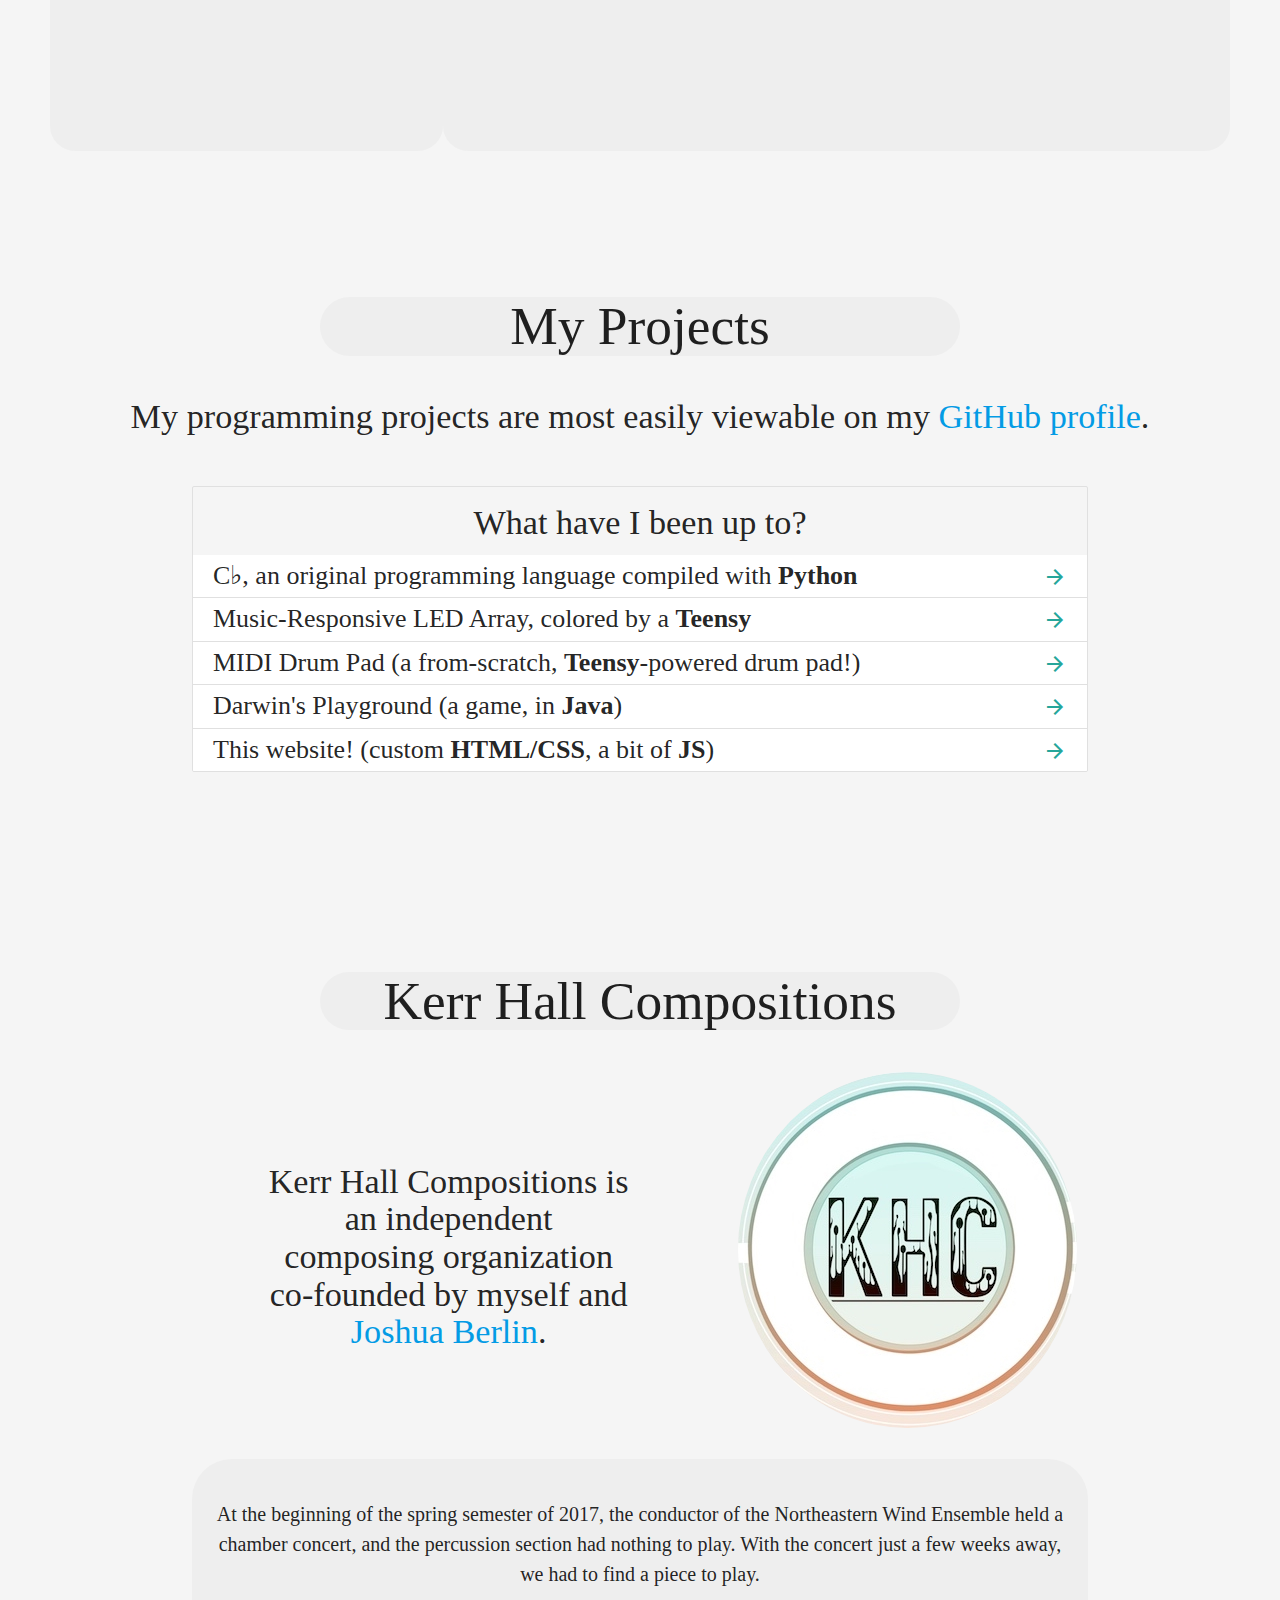
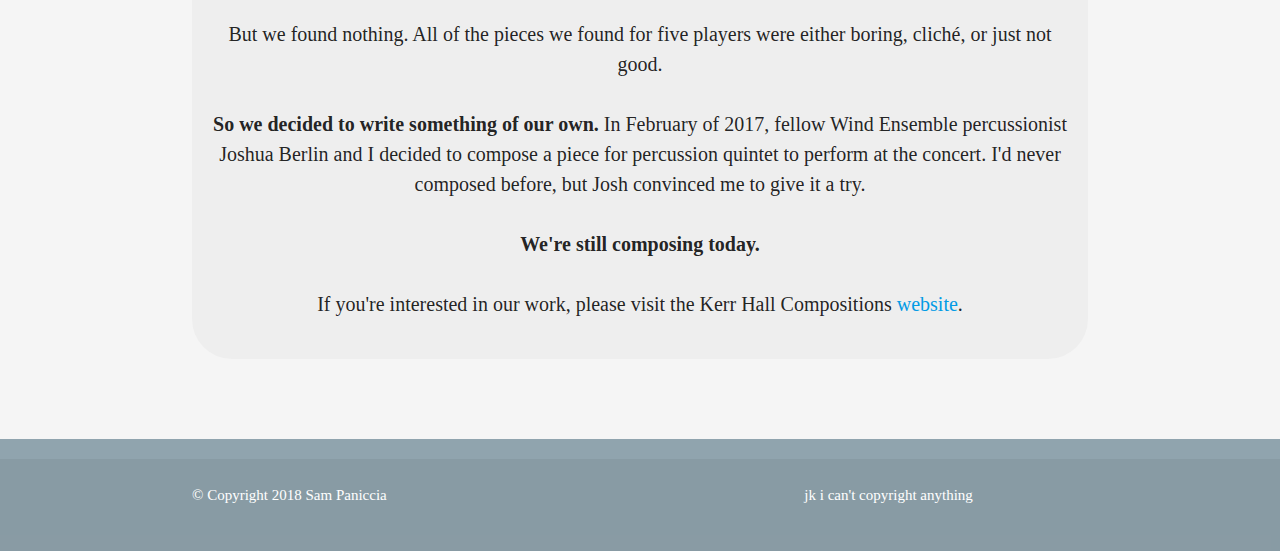
==== commit 19d5c40a: "27 Jan Coop 1 Additions" ====
--- a/index.html
+++ b/index.html
@@ -5,6 +5,9 @@
 
 <!-- ~~~~~~~~~~~~~~~~~~~~~CONCERNS~~~~~~~~~~~~~~~~~~~~~~~~~~ -->
 	  <!--- jumptos -->
+
+<!-- Hello there, HTML inspector :O -->
+
 
 <!-- All HTML by Sam Paniccia. Using Google Materialize Design API and JQuery. -->
 <!DOCTYPE html>
@@ -28,7 +31,7 @@
 		<script type="text/javascript" src="https://code.jquery.com/jquery-2.1.1.min.js"></script>
 		<script type="text/javascript" src="js/panic.js"></script>
 		<script type="text/javascript" src="js/materialize.min.js"></script>
-		<title>Welcome!</title>
+		<title>Sam Paniccia</title>
 	</head>
 
 
@@ -46,9 +49,7 @@
 			</div>
 		</div>
 
-
-		
-
+ 
 		<!-- Wrapper for real site -->
 		<div id="true-wrap">
 			<!-- Navbar -->
@@ -68,6 +69,38 @@
 
 			<!-- Dropdowns, Modals, etc -->
 
+			<!-- Modal for C♭ -->
+			<div id="modal-cb" class="modal modal-fixed-footer blue-grey lighten-3">
+				<div class="modal-content center-align">
+					<h4>C♭</h4>
+					<p><b>C♭</b> is a from-scratch, imperative, static-typed, pseudo-class-based programming language with original syntax and semantics, created by myself and Michael Hackett. Named after our favorite musical note and adhering to the single-letter naming tradition of many popular languages, it aims to provide a lower-level approach to class semantics through a unique, semi-struct semi-class code structure, called a <b>pod</b> (they were originally meant to contain just Plain Old Data; thus, the name 'POD'). All members and methods must belong to a pod, and pods may interact with one another in a variety of ways to exchange information and data. C♭ is currently compiled to C through a python compiler.
+					<br><br><b>Language:</b> Compiled <b>with</b> Python; compiled <b>to</b> C
+					<br><br><b>Started:</b> January, 2019
+					<br><br><b>Why?</b> The compilation process is an interesting and unique field in which neither Michael nor myself have had any academic exposure. We thought that designing a language and jumping right into the difficult compilation design procedures would be a fun and enlightening process. So far, it definitely has been. 
+					<br><br><b>Progress:</b> We have studied a lot of compiler design resources and have designed the syntax of C♭. Some progress into the first steps of the compiler has been made.
+				</div>
+				<div class="modal-footer blue-grey lighten-3">
+					<a href="#!" class="modal-action modal-close btn-flat">Okay!</a>
+					<a href="#!" class="modal-action modal-close btn-flat">Don't you mean B?</a>
+				</div>
+			</div>
+
+			<!-- Modal for LED Array -->
+			<div id="modal-led" class="modal modal-fixed-footer blue-grey lighten-3">
+				<div class="modal-content center-align">
+					<h4>LED Array</h4>
+					<p>I moved to a new apartment in the fall of 2018, and I felt the place needed a bit more character. Everyone knows that nothing adds character to a room like a responsive LED display that changes color and brightness based on what music is playing over the central speaker, so I decided to try to design one myself. The array is a ~15 foot-long LED strip bordering our deck door. Music is received through a spliced aux cord, filtered and matched to the Teensy's ADC range, and analyzed for intensity and other musical qualities. Based on these factors, a pattern is developed for each LED on the strip. Preset color patterns are also available if there is no music playing</p>
+					<br><br><b>Language:</b> C++, Arduino Platform
+					<br><br><b>Started:</b> October, 2018
+					<br><br><b>Why?</b> This was my first experience with independent circuit design, and it was an excellent exercize in real-world circuit debugging and structure. Plus, the lights are cool.
+					<br><br><b>Progress:</b> Version 2 of the filtering/amplitude adjusting circuit is complete, but not yet tested. I have all necessary hardware. Design of the software is in the works.
+				</div>
+				<div class="modal-footer blue-grey lighten-3">
+					<a href="#!" class="modal-action modal-close btn-flat">Pretty rad!</a>
+					<a href="#!" class="modal-action modal-close btn-flat">Whoa!</a>
+				</div>
+			</div>
+
 			<!-- Modal for Drum Pad -->
 			<div id="modal-drum" class="modal modal-fixed-footer blue-grey lighten-3">
 				<div class="modal-content center-align">
@@ -76,12 +109,13 @@
 					<h5><br><br>A sneak-peek of what we're working on...</h5>
 					<img src="assets/images/drumpad.png" class="hoverable responsive-img"> -->
 					<p>The <b>MIDI Drum Pad</b> is a collaborative project aimed to aid music composers in writing percussion parts on music-writing software like Logic and Garage Band. The final product will contain a fully-responsive playing surface that plays and feels like a normal practice pad. Every hit will be detected by the pad, processed by the on-board Teensy LC microprocessor, and sent through a USB port to the host computer as a MIDI signal. The channel and range of this outgoing signal can be selected through a series of buttons and a rotary encoder on the top of the pad for ease of use. The board features a PCB and signal processing code of our own design.
-					<br><br><b>Language:</b> Arduino
+					<br><br><b>Language:</b> C++, Arduino platform
 					<br><br><b>Started:</b> March, 2018
 					<br><br><b>Why?</b> My friend/composing partner, 
-					<a href="https://joshuaberlin.me/">Josh</a>, and I were running into problems when composing percussion parts for our pieces. It was too hard to accurately record the rhythmically-intense parts without playing them on a drum. This project aims to remedy our problems by allowing us to record the parts exactly how we would play them on a real drum. 
+					<a href="https://joshuaberlin.me/">Josh</a>, and I were running into problems when composing percussion parts for our pieces. It was too hard to accurately record the rhythmically-intense parts without playing them on a drum. This project aims to remedy our problems by allowing us to record the parts exactly how we would play them on a real drum. </p>
 					<br><b>More about composing 
-						<a href="#khc-jumpto" onclick="closeModals()">here</a>.</b></p>
+						<a href="#khc-jumpto" onclick="closeModals()">here</a>.</b>
+					<br><br><b>Progress:</b> A prototype is complete!
 				</div>
 				<div class="modal-footer blue-grey lighten-3">
 					<a href="#!" class="modal-action modal-close btn-flat">Pretty rad!</a>
@@ -96,8 +130,9 @@
 					<p><b>Darwin's Playground</b> is an evolutionary simulation in which organisms are mutated, bred, and placed into a world where their survival is based off of how well they were genetically engineered.
 					<br><br><b>Language:</b> Java
 					<br><br><b>Started:</b> October, 2017
-					<br><br><b>Why?</b> I really like biology, and I really like programming. This project is a fun and challenging way to combine the two. Additionally, I wanted to sharpen my skills in Java, as I hadn't had much practice lately. 
+					<br><br><b>Why?</b> I really like biology, and I really like programming. This project is a fun and challenging way to combine the two. Additionally, I wanted to sharpen my skills in Java, as I was a bit rusty in the language when I began the project. 
 					<br><br><b>What was the inspiration?</b> I was doodling in class one day and the pieces just sort of came together in my head. I said, "hey, wouldn't it be cool if I could create these organisms that live and die by their genetic code?". And then I remembered that yes, I probably indeed could do that. And here we are. 
+					<br><br><b>Progress:</b> The game is functional, with one level and one organism so far. Data storage and retrieval needs a lot of work, as do the in-game survival calculation methods.
 				</div>
 				<div class="modal-footer blue-grey lighten-3">
 					<a href="#!" class="modal-action modal-close btn-flat">Awesome</a>
@@ -106,7 +141,7 @@
 			</div>
 
 			<!-- Modal for Haiku Generator -->
-			<div id="modal-haiku" class="modal modal-fixed-footer blue-grey lighten-3">
+			<!-- <div id="modal-haiku" class="modal modal-fixed-footer blue-grey lighten-3">
 				<div class="modal-content center-align">
 					<h4>Haiku Generator</h4>
 					<i>I enjoy haikus</i><br>
@@ -124,10 +159,10 @@
 					<a href="#!" class="modal-action modal-close btn-flat">Cultured!</a>
 					<a href="#!" class="modal-action modal-close btn-flat">So many syllables!</a>
 				</div>
-			</div>
+			</div> -->
 
 			<!-- Modal for EventMo -->
-			<div id="modal-event" class="modal modal-fixed-footer blue-grey lighten-3">
+			<!-- <div id="modal-event" class="modal modal-fixed-footer blue-grey lighten-3">
 				<div class="modal-content center-align">
 					<h4>EventMo</h4>
 					<p><b>EventMo</b> is an event-planning Android app that facilitates communication and payment between host and guest. It includes a general discussion board where users can post messages to everyone, an announcements tab where the host can pin important announcements for all to see, and a balance section for calculating who owes what to whom (a detail that can get mighty messy as event size increases!)
@@ -140,7 +175,7 @@
 					<a href="#!" class="modal-action modal-close btn-flat">Wow!</a>
 					<a href="#!" class="modal-action modal-close btn-flat"><i class="material-icons">android</i></a>
 				</div>
-			</div>
+			</div> -->
 
 			<!-- Modal for this website -->
 			<div id="modal-site" class="modal modal-fixed-footer blue-grey lighten-3">
@@ -149,7 +184,8 @@
 					<p>The website is rather self-explanatory: you're here reading this, after all :)
 					<br><br><b>Language:</b> HTML, CSS, little bit of JS
 					<br><br><b>Started:</b> January, 2018
-					<br><br><b>Why?</b> Lots of my friends have personal sites and I figured I could use the practice in HTML/CSS. 
+					<br><br><b>Why?</b> I wanted a personal site and I figured I could use the practice in HTML/CSS. 
+					<br><br><b>Progress:</b> Up-To-Date as of 8 Jan 2019.
 					</p>
 				</div>
 				<div class="modal-footer blue-grey lighten-3">
@@ -157,14 +193,15 @@
 					<a href="#!" class="modal-action modal-close btn-flat">&lt;div&gt;</a>
 				</div>
 			</div>
+
+
 
 			<!-- Projects Dropdown Menu -->
 			<ul id="projects-dropdown" class="dropdown-content">
 				<li><a href="#projects-jumpto">Overview</a></li> 
-				<li><a href="https://github.com/paniccia-s/darwins-playground">Darwin's Playground</a></li>
-				<li><a href="https://github.com/paniccia-s/haiku-generator">Haiku Generator</a></li>
-				<li><a href="https://github.com/paniccia-s/event-mo">EventMo</a></li>
-				<li><a href="https://github.com/paniccia-s/paniccia-s.github.io">Code for this website!</a></li>
+				<li><a href="https://github.com/hackett123/Cb">C♭ Repo</a></li>
+				<li><a href="https://github.com/paniccia-s/darwins-playground">Darwin's Playground Repo</a></li>  
+				<li><a href="https://github.com/paniccia-s/paniccia-s.github.io">Repo for this website!</a></li>
 			</ul>
 
 			<!-- Projects Dropdown Menu for Mobile -->
@@ -188,7 +225,7 @@
 			<div id="titleblock" class="container center-align">  
 				<div class="row"> 
 					<div class="center-titleblock flow-text center-text">
-						<h1 id="title" class="center-align ">Hi!</h1>
+						<h1 id="title" class="center-align ">Hi there!</h1>
 					</div> 
 				</div>
 			</div>
@@ -197,12 +234,11 @@
 			<div id="front-content" class="center-align hide-on-med-and-down">
 				<div class="row valign-wrapper">
 					<div id="intro-blurb" class="grey lighten-2 col s5 m5 l5 left">
-						<p class="flow-text">Welcome! I'm Sam Paniccia, and I am a second-year student at Northeastern University studying Computer Engineering/Computer Science and minoring in Music. Feel 
-						free to take a look at my projects and hobbies by either scrolling down or using the tabs above!</p>
+						<p class="flow-text">Welcome! I'm Sam Paniccia, and I am a third-year student at Northeastern University studying Computer Engineering/Computer Science and minoring in Music. Feel free to take a look at my projects and hobbies by either scrolling down or using the tabs above!</p>
 					</div>
 					<div id="right-content" class="col s5 m5 l5 right flow-text">
 						<img src="assets/images/tamb.png" class="hoverable"></i>
-						<div>I'm the outrageous-looking one with the tambourine on the right :)</div>
+						<div>I'm the enthusiastic-looking one with the tambourine on the right :)</div>
 					</div>
 				</div>
 			</div>
@@ -210,7 +246,7 @@
 			<!-- Front Screen: Small Screen --> 
 			<div id="front-content" class="container center-align hide-on-large-only"> 
 				<div id="intro-blurb-small" class="grey lighten-2">
-					<p class="flow-text">Welcome! I'm Sam Paniccia, and I am a second-year student at Northeastern University studying Computer Engineering/Computer Science and minoring in Music. Feel 
+					<p class="flow-text">Welcome! I'm Sam Paniccia, and I am a third-year student at Northeastern University studying Computer Engineering/Computer Science and minoring in Music. Feel 
 					free to take a look at my projects and hobbies by either scrolling down or using the tabs above!</p>
 				</div>
 				<div id="right-content-small" class="blue">
@@ -233,7 +269,7 @@
 				<!-- Three rows, text and image in each -->
 				<div id="about-me-one" class="row valign-wrapper">
 					<div id="about-me-one-text" class="about-me-text grey lighten-2 col l9 left">
-						<p class="flow-text">I knew I was going to be an engineer all my life. I've always had a strong interest in the world around me, and I love solving problems and applying what I've learned to the real world. In my senior year of high school, I also discovered a love for designing and implementing programs, and voilà, the CE/CS major was born. Ever since then, I've always been tinkering away with personal projects on both the hardware and software side. Some of the more recent and major ones are below and on my GitHub page!
+						<p class="flow-text">I knew I was going to be an engineer all my life. I've always had a strong interest in the world around me, and I love solving problems and applying what I've learned to the real world. In my senior year of high school, I also discovered a love for designing and implementing programs, and voilà, a CE/CS major was born. Ever since then, I've always been tinkering away with personal projects on both the hardware and software side. Some of the more recent and major ones are below and on my GitHub page!
 						<br><br>Here's me holding a stuffed animal sloth. His name is Kurtis.</p>
 					</div>
 					<div id="about-me-one-img" class="col l3 right">
@@ -247,13 +283,13 @@
 						<p>A Solidworks rendering of the MIDI drum pad I co-created (see the My Projects section below for more!)</p>
 					</div>
 					<div id="about-me-two-text" class="about-me-text grey lighten-2 col l9 left">
-						<p class="flow-text">When I'm not in class or doing computery things, I spend most of my time either playing or listening to music. I've been a musician all my life, and music is essential to me. I've been an avid percussionist for almost 12 years, and I've performed everywhere from my high school auditorium to Main Street at Disney World in Florida. In my senior year of high school, I performed an 8-minute long marimba duet with a close friend of mine, and this fostered my love for pitched instruments. In the following two years I've self-taught guitar, bass guitar, piano, and flute, learning from and jamming with my roommates and friends (in my five-person apartment, we have 7 guitars, one ukulele, and one piano!). And all the while, I've continued to study and perform (and compose for!) percussion. I'm thrilled to have found such a rich musical environment at school!</p>
+						<p class="flow-text">When I'm not in class or doing computery things, I spend most of my time either playing or listening to music. I've been a musician all my life, and music is essential to me. I've been an avid percussionist for over 15 years, and I've performed everywhere from my high school auditorium to Main Street at Disney World in Florida. In my senior year of high school, I performed an 8-minute long marimba duet with a close friend of mine, and this fostered my love for pitched instruments. In the following two years I've self-taught guitar, bass guitar, and piano, learning from and jamming with my roommates and friends. And all the while, I've continued to study and perform (and compose for) percussion. I'm thrilled to have found such a rich musical environment at school!</p>
 					</div>
 				</div>
 
 				<div id="about-me-three" class="row valign-wrapper">
 					<div id="about-me-three-text" class="about-me-text grey lighten-2 col l9 left">
-						<p class="flow-text">Aside from performing, I also love listening to all types of music. My favorite genres are classic rock, blues, and jazz, but I enjoy pretty much anything: some of the less standard music I enjoy ranges from Organ Freeman (no, not Morgan, but Organ) to Mongolian throat-singing music (it provides really good working ambiance). My all-time favorite groups are Pink Floyd, the Vince Guaraldi Trio (the Charlie Brown music guys!), and Vulfpeck. </p>
+						<p class="flow-text">Aside from performing, I also love listening to all types of music. My favorite genres are classic rock, blues, funk, and jazz, but I enjoy pretty much anything: some of the less standard music I enjoy ranges from Organ Freeman (no, not Morgan, but Organ) to Mongolian throat-singing music (it provides a really good working ambiance). My all-time favorite groups are Pink Floyd, the Vince Guaraldi Trio (the Charlie Brown music guys), and Vulfpeck. </p>
 					</div>
 					<div id="about-me-three-img" class="col l3 right">
 						<img src="assets/images/about-three.jpg" class="hoverable responsive-img">
@@ -272,6 +308,52 @@
 			<!-- Navigation Div: "Projects" header tab jumps here to avoid cutting off the My Projects header. -->
 			<div id="projects-jumpto" class="jumpto">this is a hackish workaround... how do i get around this?</div>
 
+			<!-- Coops -->
+			<div id="coops" class="hide-on-med-and-down">
+				<div class="center-titleblock center-text subheader">
+					<div class="row center-align">
+						<h2 id="coops-header" class="col l6 offset-l3 grey lighten-3 subheader">Previous Coops</h2>
+					</div>
+				</div>
+
+				<div id="coop-list" class="flow-text center-align">
+					<h4 id="coop-doble-header" class="center-text">Doble Engineering- June-December, 2018</h4>
+					<h4 id="coop-doble-header" class="center-text">Part-Time January, 2019-Present</h4>
+					<div id="coop-doble" class="row">  
+						<div id="coop-doble-items" class="left-align coop-doble-text col l4 grey lighten-3">
+							<h5><b>Skills Learned:</b></h5>
+							<ul style="font-size: 1.25rem">
+								<li>- Circuit Design</li>
+								<li>- PCB Design</li>
+								<li>- Script Development, Optimization, Integration</li>
+								<li>- Test Suite Development</li>
+								<li>- GUI and Front-End Development</li>
+								<li>- Data Serialization and JSON Usage</li>
+							</ul>
+							<h5><b>Languages Used:</b></h5>
+							<ul style="font-size: 1.25rem">
+								<li>- C#</li>
+								<li>- Python</li>
+								<li>- C++</li>
+							</ul>
+							<h5><b>Technical Resources Used:</b></h5>
+							<ul style="font-size: 1.25rem">
+								<li>- Google Flatbuffer Serialization</li>
+								<li>- Selenium web browser automation (in Python)</li>
+								<li>- Asynchonous operation and data transfer (primarily in C#)</li>
+								<li>- EAGLE and easyeda PCB design software</li>
+							</ul>
+						</div>
+						<div id="coop-doble-desc" class="coop-doble-text col l8 grey lighten-3">
+							<h5><b>Position Held:</b> Hardware/Embedded Engineer</h5>
+							<p>I was based on the Computer Hardware team at Doble, and many of my tasks regarded one of Doble's products. I got to work hand-in-hand with the other engineers on the team, learning about real-world circuit design where the imperfections of the real world play a significant roll in how products are designed. In addition, I worked heavily on improving and expanding several internal tools, both front-end and back-end. <br><br>I also spent time on the embedded software team, where I helped design and implement some lower-level procedures involving message and data serialization and transmission. Being able to apply my knowledge of both hardware and software in one unifying project was really rewarding!
+							<br><br>Finally, I spent some time working on automation test scripts with the SQA department. This experience taught me how to write cohesive, comprehensive tests that cover all edge cases and ensure that a product is working correctly.
+							</p>
+						</div> 
+					</div>
+				</div>
+			</div>
+
 			<!-- Projects -->
 			<div id="projects" class="hide-on-med-and-down">
 				<div class="center-titleblock center-text subheader">
@@ -281,25 +363,33 @@
 				</div>
 
 				<div id="projects-git" class="flow-text center-align">
-					<h4 class="center-text">My projects are most easily viewable at my 
-					<a href="https://github.com/paniccia-s"> GitHub repo</a>.</h4> 
+					<h4 class="center-text">My programming projects are most easily viewable on my 
+					<a href="https://github.com/paniccia-s"> GitHub profile</a>.</h4> 
 				</div>
  				
  				<div id="projects-list" class="container">
 					<ul class="collection">
 						<li class="collection-header center-align"><h4>What have I been up to?</h4></li>
+						<li class="collection-item"> 
+							<div>C♭, an original programming language compiled with <b>Python</b><a href="#modal-cb"
+								class="secondary-content modal-trigger">
+								<i class="material-icons">arrow_forward</i></a></div></li>
+						<li class="collection-item">
+							<div>Music-Responsive LED Array, colored by a <b>Teensy</b><a href="#modal-led" 
+								class="secondary-content modal-trigger">
+								<i class="material-icons">arrow_forward</i></a></div></li>
 						<li class="collection-item">
 							<div>MIDI Drum Pad (a from-scratch, <b>Teensy</b>-powered drum pad!)<a href="#modal-drum" class="secondary-content modal-trigger">
 								<i class="material-icons">arrow_forward</i></a></div></li>
 						<li class="collection-item">
 							<div>Darwin's Playground (a game, in <b>Java</b>)<a href="#modal-darwin" class="secondary-content modal-trigger">
 								<i class="material-icons">arrow_forward</i></a></div></li>
-						<li class="collection-item">
+						<!-- <li class="collection-item">
 							<div>Haiku Generator (scripting in <b>Python</b>)<a href="#modal-haiku" class="secondary-content modal-trigger">
 								<i class="material-icons">arrow_forward</i></a></div></li>
 						<li class="collection-item">
 							<div>EventMo (an <b>Android app</b>)<a href="#modal-event" class="secondary-content modal-trigger">
-								<i class="material-icons">arrow_forward</i></a></div></li>
+								<i class="material-icons">arrow_forward</i></a></div></li> -->
 						<li class="collection-item">
 							<div>This website! (custom <b>HTML/CSS</b>, a bit of <b>JS</b>)<a href="#modal-site" class="secondary-content modal-trigger">
 								<i class="material-icons">arrow_forward</i></a></div></li>
--- a/css/stylesheet.css
+++ b/css/stylesheet.css
@@ -72,7 +72,7 @@
 #right-content {
 	margin-right: 2em;
 	font-size: 18px;
-} 
+} 	
 
 #about-me {
 	margin-left: 2em;
@@ -82,6 +82,24 @@
 
 .about-me-text {
 	border-radius: 1em;
+}
+
+#coop-doble {
+	margin-left: 2em;
+	margin-right: 2em; 
+
+}
+
+.coop-doble-text {
+	border-radius: 1em;  
+}
+
+#coop-doble-items {
+	min-height: 100vh;
+}
+
+#coop-doble-desc {
+	min-height: 100vh;
 }
 
 .subheader {
@@ -100,6 +118,18 @@
 	margin-bottom: 8em;
 }
 
+#coops {
+	margin-bottom: 8em;
+}
+
+#coops-header {
+	margin-bottom: 1em;
+}
+
+#coop-doble-header {
+	margin-bottom: 1em;
+}
+
 /*.modal-footer {
 	font-size: 26px;
 	color: white;
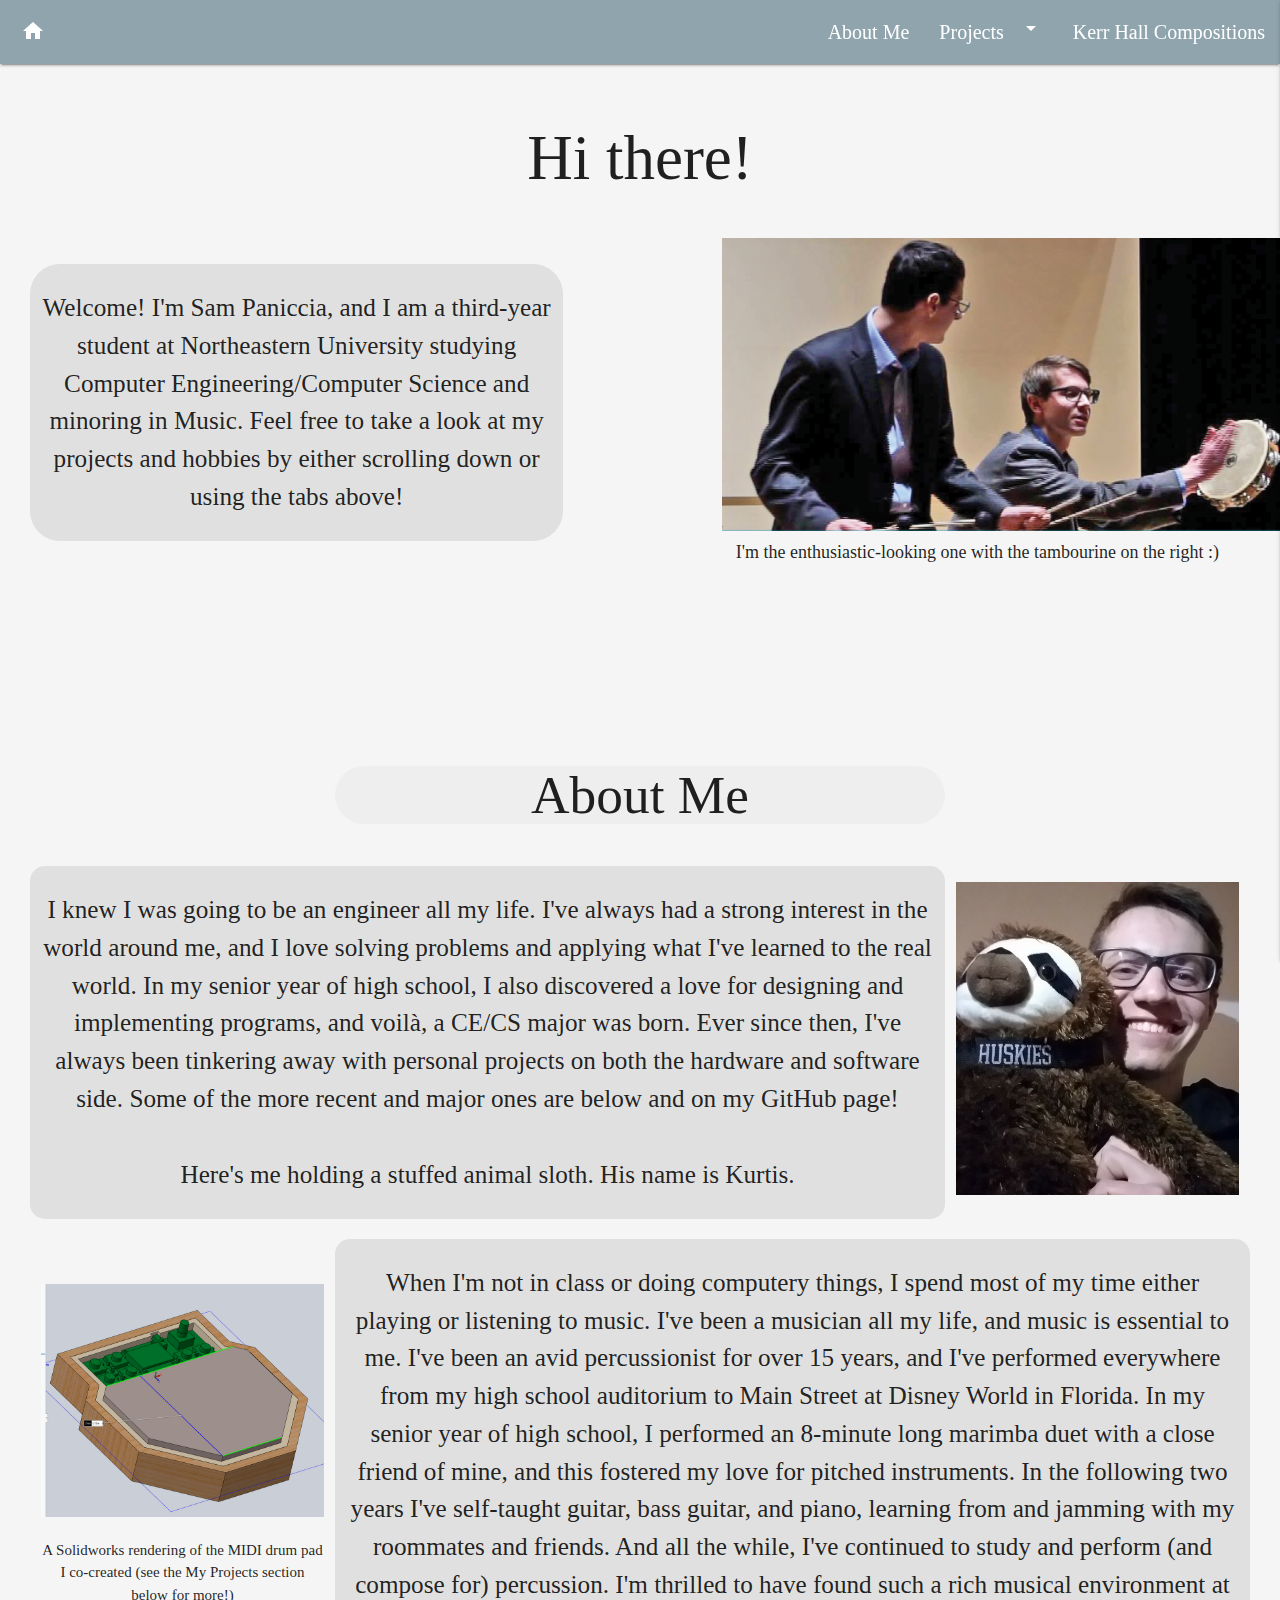
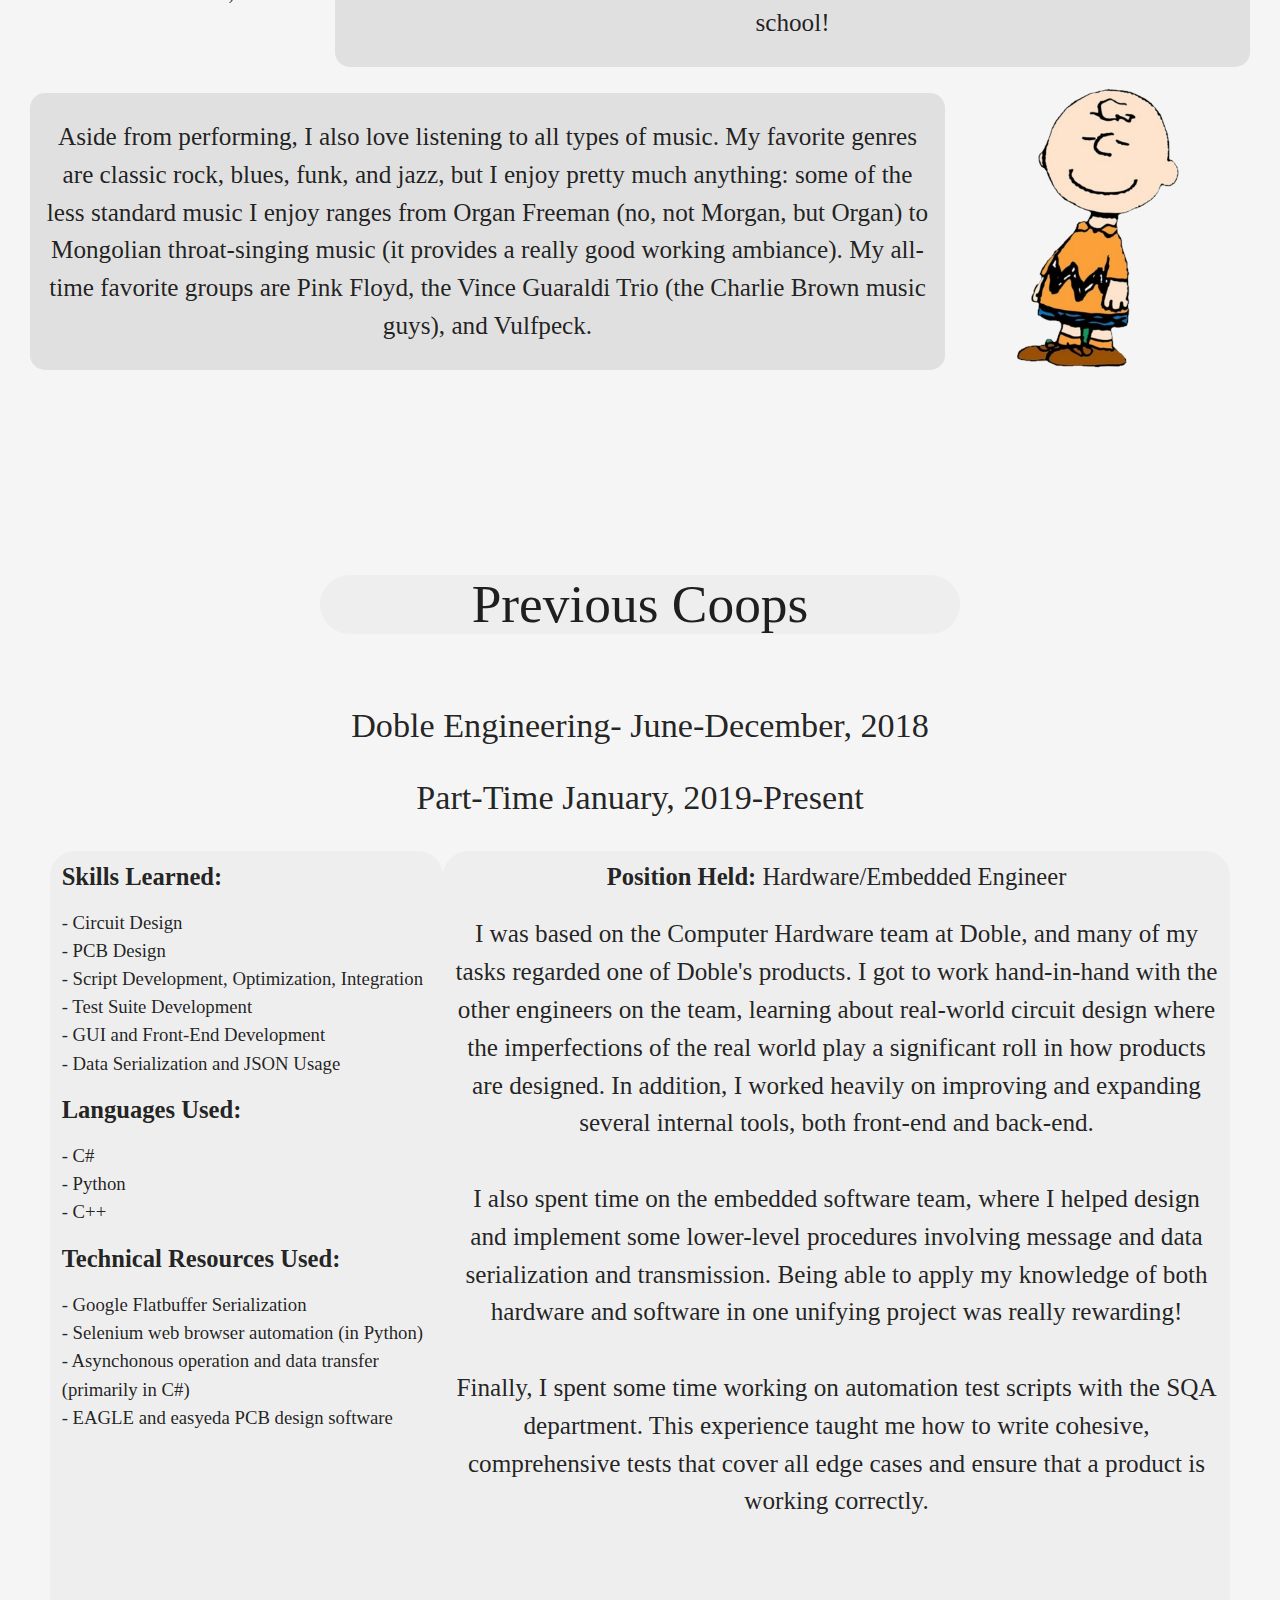
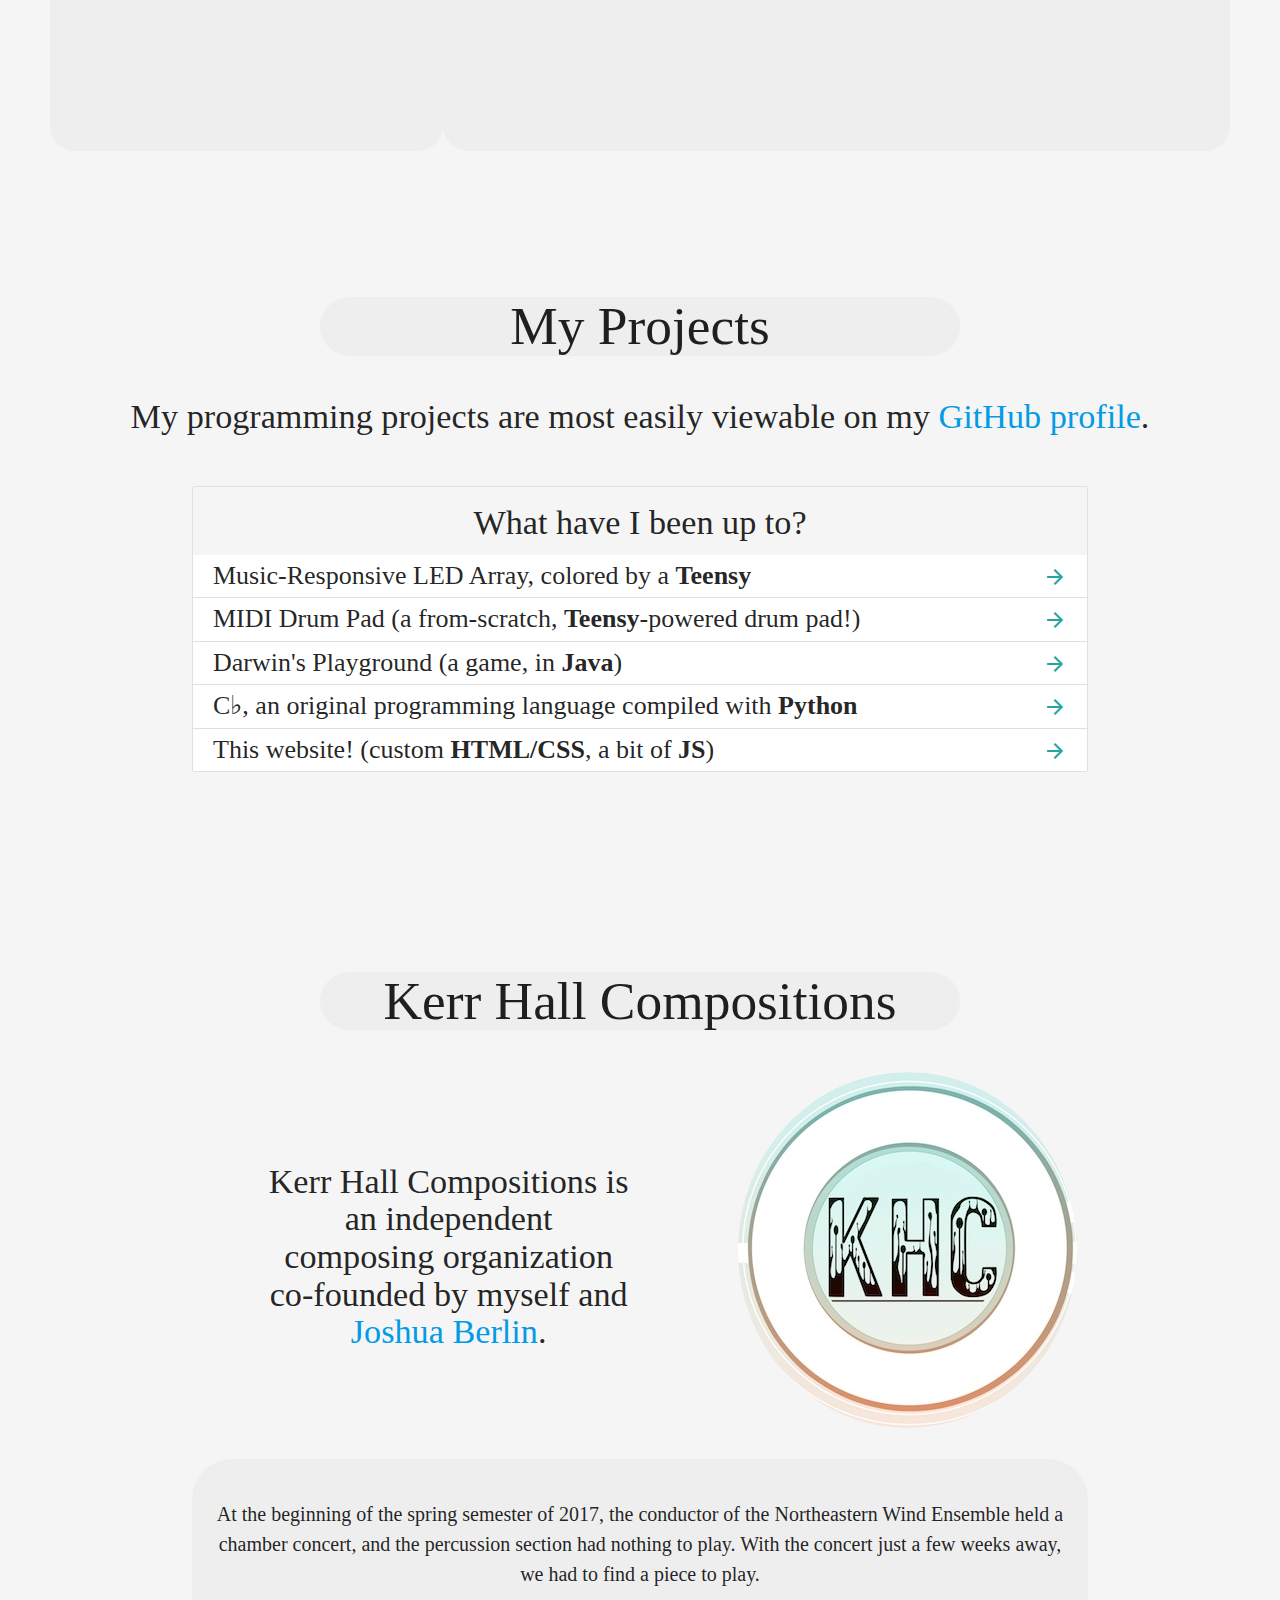
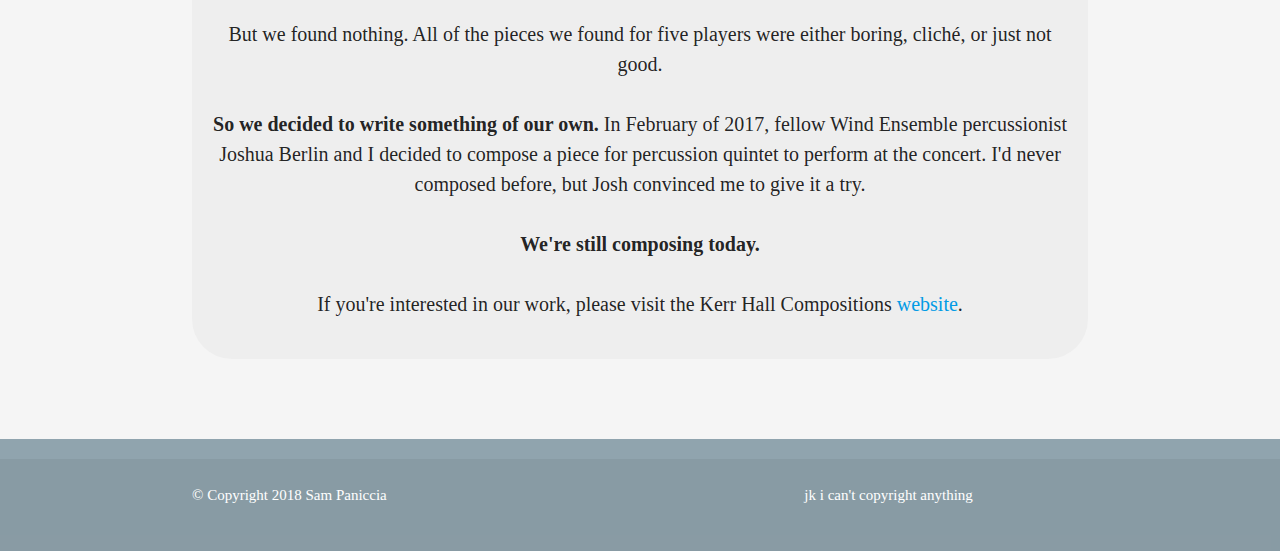
==== commit 7b22ba48: "fixed up some errors" ====
--- a/index.html
+++ b/index.html
@@ -92,7 +92,7 @@
 					<p>I moved to a new apartment in the fall of 2018, and I felt the place needed a bit more character. Everyone knows that nothing adds character to a room like a responsive LED display that changes color and brightness based on what music is playing over the central speaker, so I decided to try to design one myself. The array is a ~15 foot-long LED strip bordering our deck door. Music is received through a spliced aux cord, filtered and matched to the Teensy's ADC range, and analyzed for intensity and other musical qualities. Based on these factors, a pattern is developed for each LED on the strip. Preset color patterns are also available if there is no music playing</p>
 					<br><br><b>Language:</b> C++, Arduino Platform
 					<br><br><b>Started:</b> October, 2018
-					<br><br><b>Why?</b> This was my first experience with independent circuit design, and it was an excellent exercize in real-world circuit debugging and structure. Plus, the lights are cool.
+					<br><br><b>Why?</b> This was my first experience with independent circuit design, and it was an excellent exercise in real-world circuit debugging and structure. Plus, the lights are cool.
 					<br><br><b>Progress:</b> Version 2 of the filtering/amplitude adjusting circuit is complete, but not yet tested. I have all necessary hardware. Design of the software is in the works.
 				</div>
 				<div class="modal-footer blue-grey lighten-3">
@@ -370,19 +370,19 @@
  				<div id="projects-list" class="container">
 					<ul class="collection">
 						<li class="collection-header center-align"><h4>What have I been up to?</h4></li>
+						<li class="collection-item">
+							<div>Music-Responsive LED Array, colored by a <b>Teensy</b><a href="#modal-led" 
+								class="secondary-content modal-trigger">
+								<i class="material-icons">arrow_forward</i></a></div></li>
+						<li class="collection-item">
+							<div>MIDI Drum Pad (a from-scratch, <b>Teensy</b>-powered drum pad!)<a href="#modal-drum" class="secondary-content modal-trigger">
+								<i class="material-icons">arrow_forward</i></a></div></li>
+						<li class="collection-item">
+							<div>Darwin's Playground (a game, in <b>Java</b>)<a href="#modal-darwin" class="secondary-content modal-trigger">
+								<i class="material-icons">arrow_forward</i></a></div></li>
 						<li class="collection-item"> 
 							<div>C♭, an original programming language compiled with <b>Python</b><a href="#modal-cb"
 								class="secondary-content modal-trigger">
-								<i class="material-icons">arrow_forward</i></a></div></li>
-						<li class="collection-item">
-							<div>Music-Responsive LED Array, colored by a <b>Teensy</b><a href="#modal-led" 
-								class="secondary-content modal-trigger">
-								<i class="material-icons">arrow_forward</i></a></div></li>
-						<li class="collection-item">
-							<div>MIDI Drum Pad (a from-scratch, <b>Teensy</b>-powered drum pad!)<a href="#modal-drum" class="secondary-content modal-trigger">
-								<i class="material-icons">arrow_forward</i></a></div></li>
-						<li class="collection-item">
-							<div>Darwin's Playground (a game, in <b>Java</b>)<a href="#modal-darwin" class="secondary-content modal-trigger">
 								<i class="material-icons">arrow_forward</i></a></div></li>
 						<!-- <li class="collection-item">
 							<div>Haiku Generator (scripting in <b>Python</b>)<a href="#modal-haiku" class="secondary-content modal-trigger">
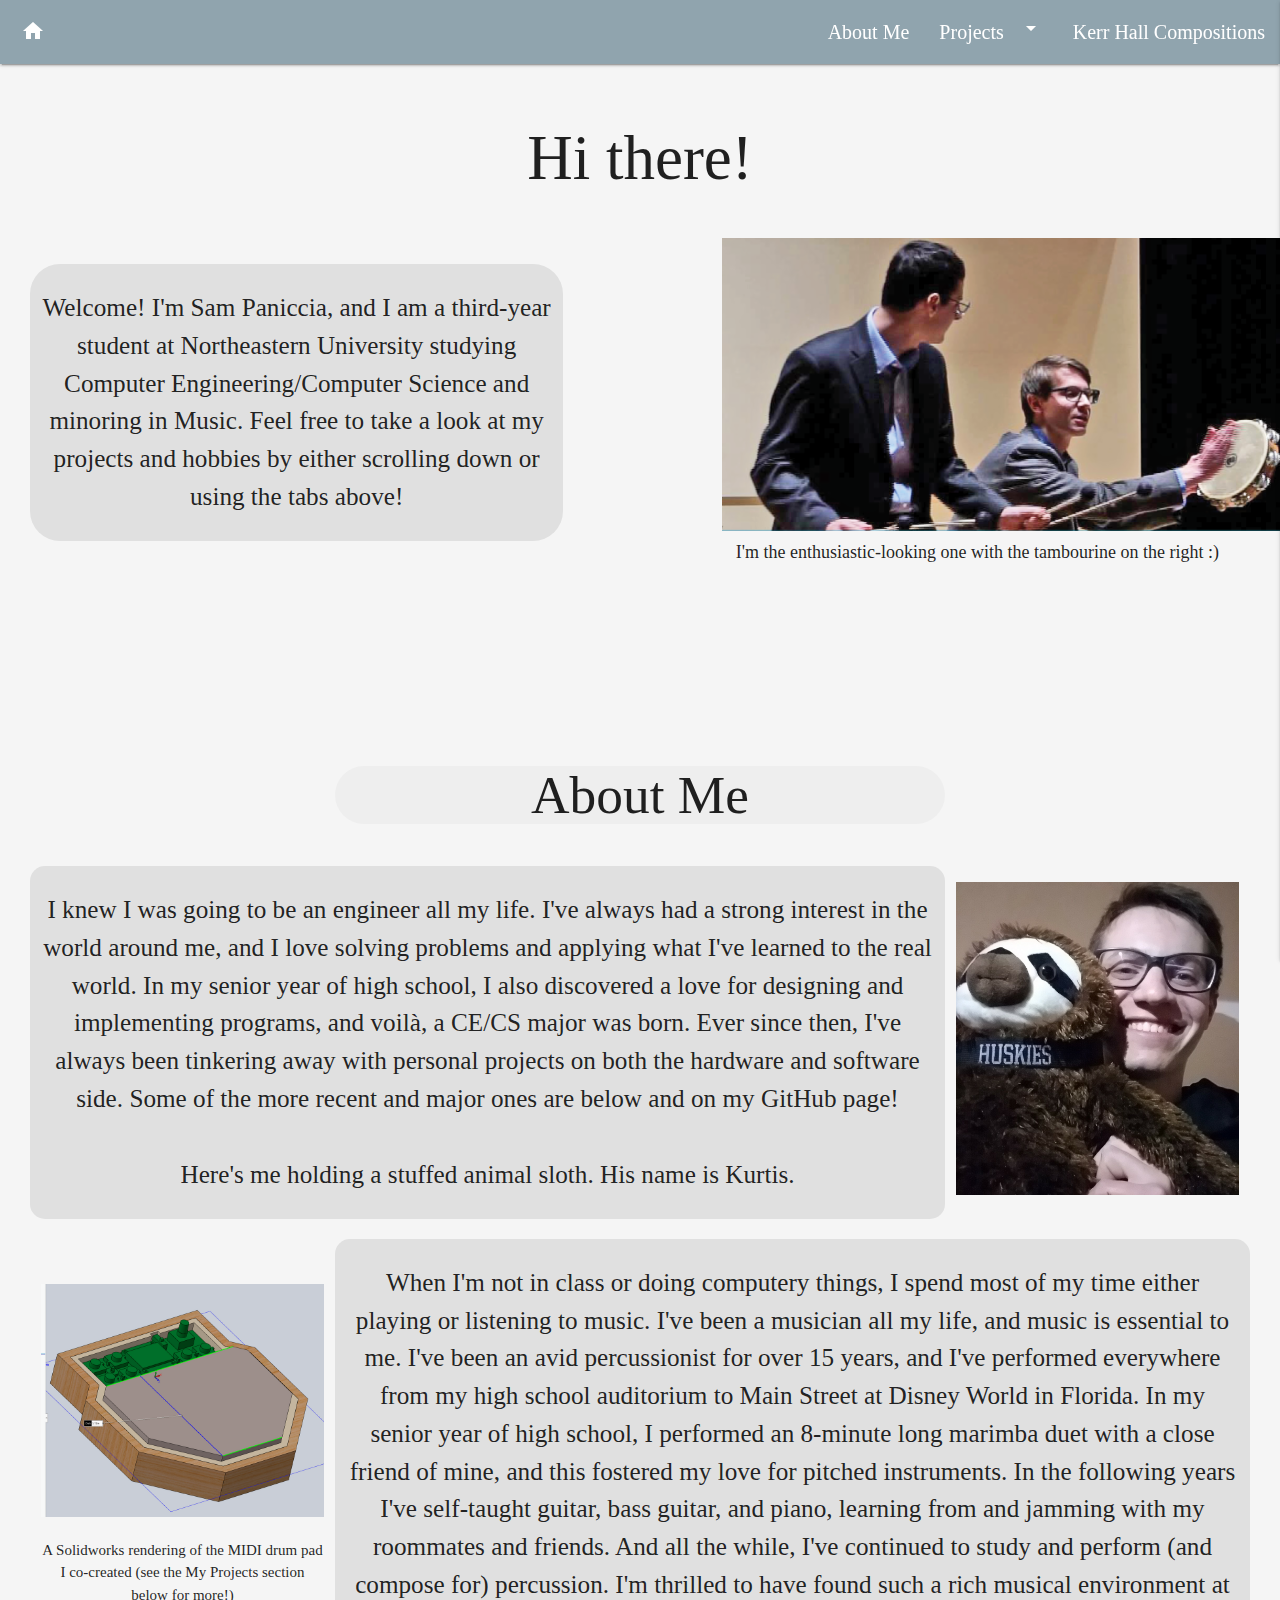
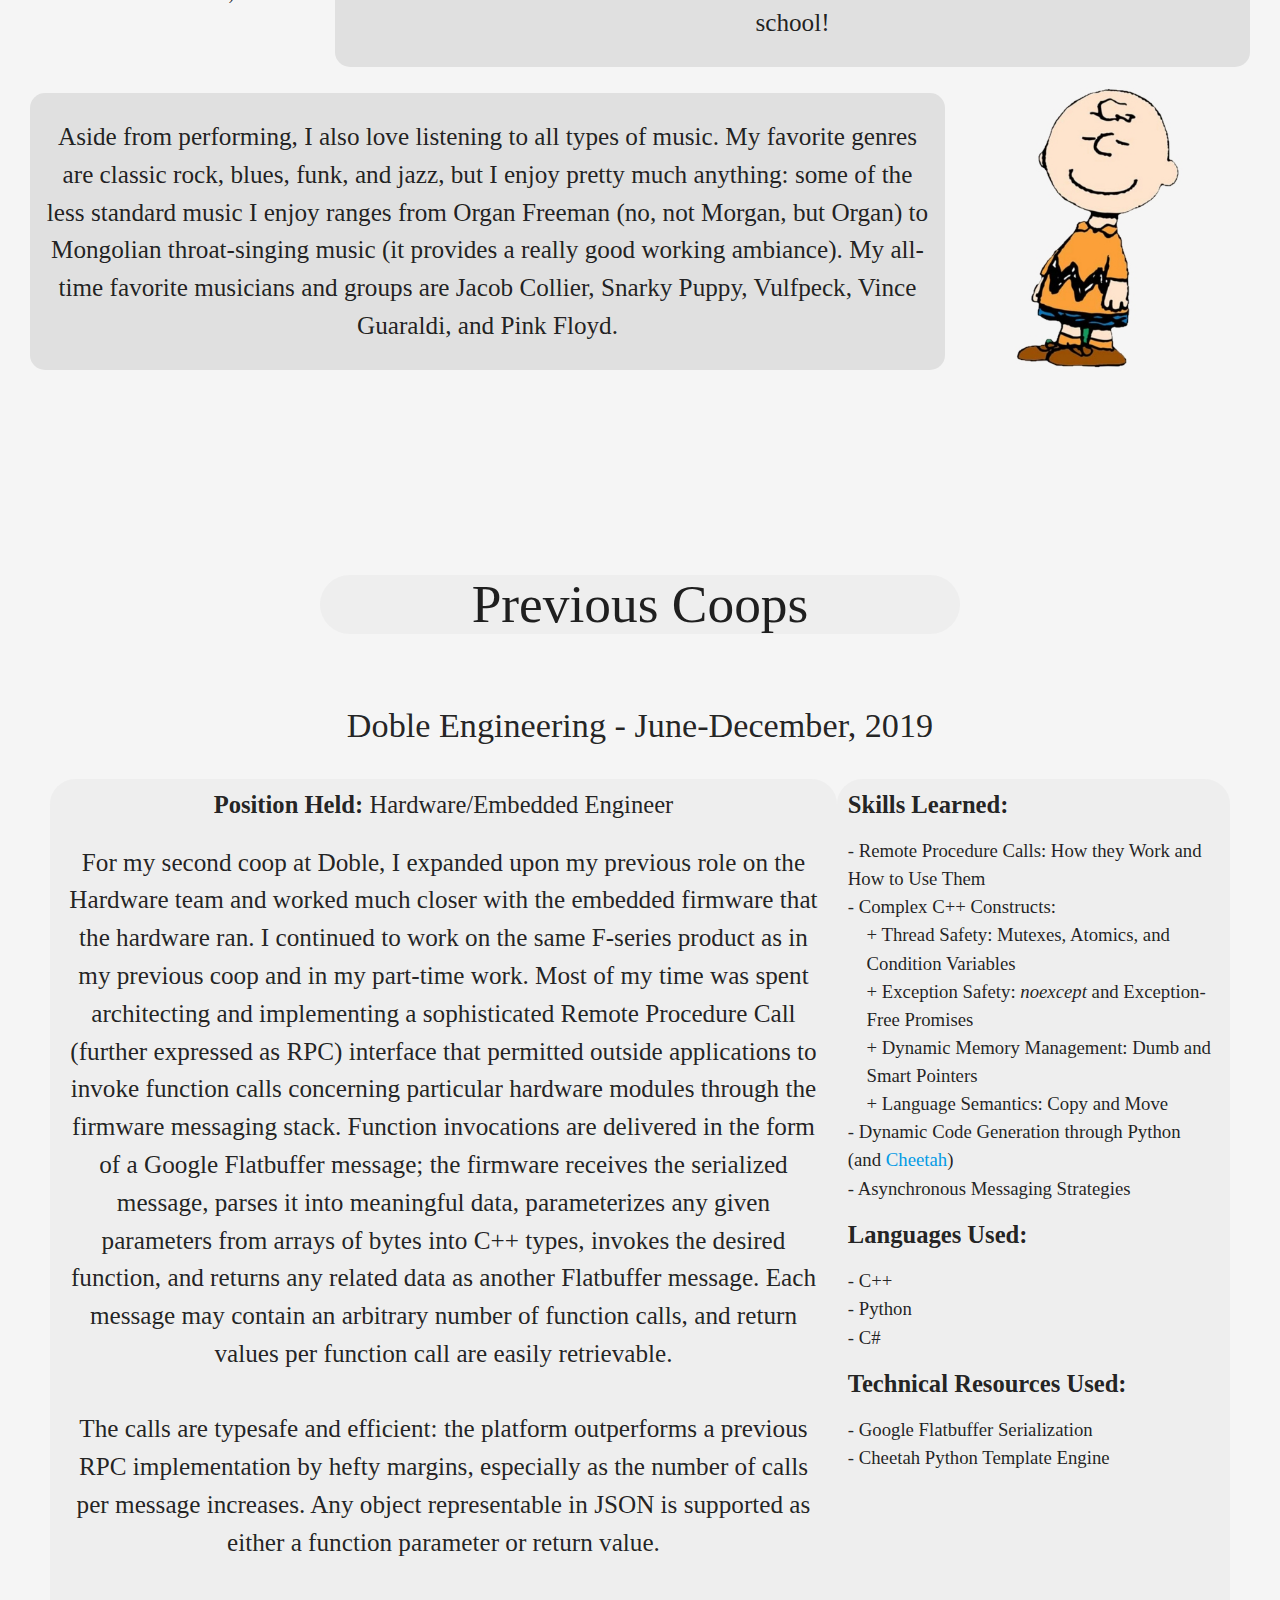
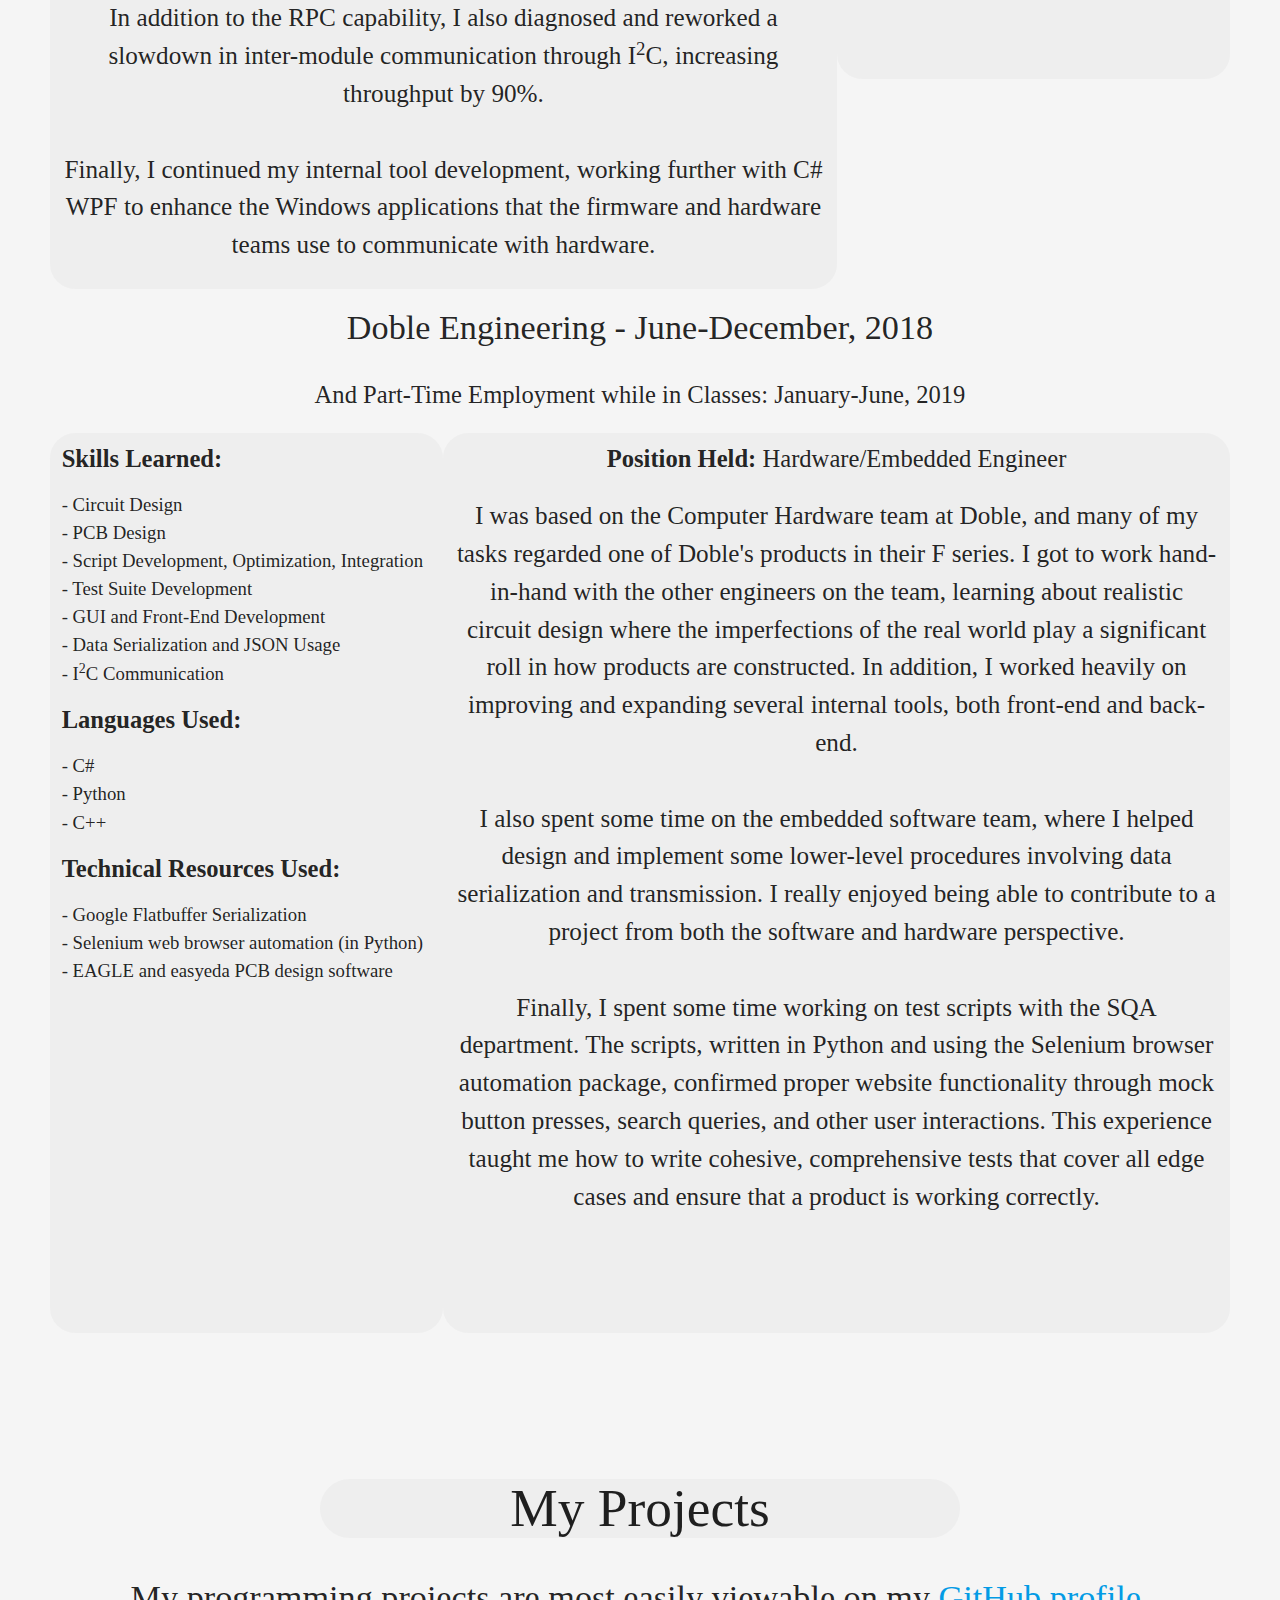
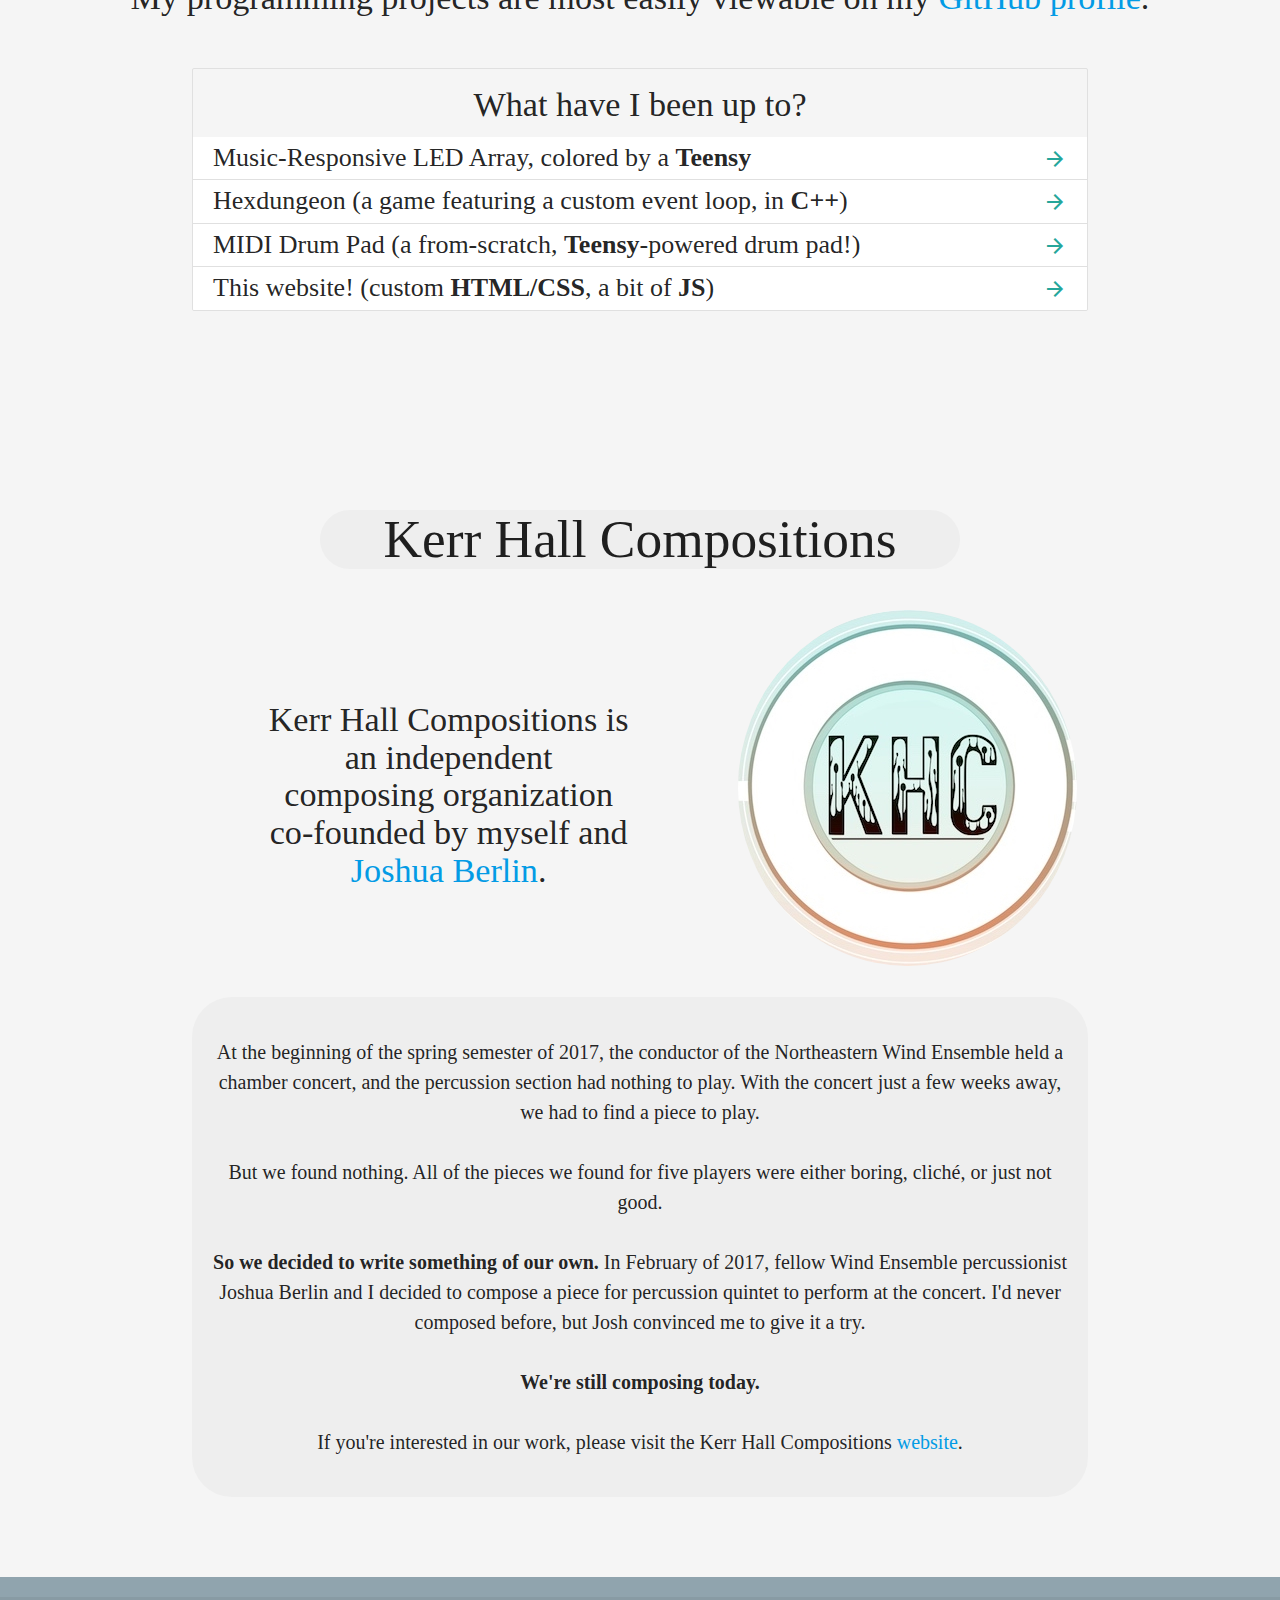
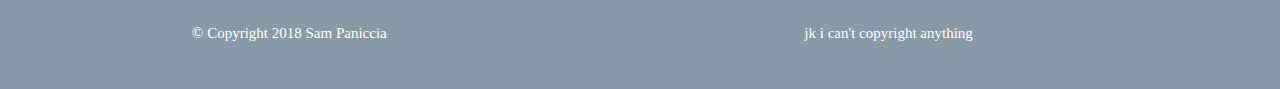
==== commit 5290f2a2: "7 Jan 20 - Update is partially complete" ====
--- a/index.html
+++ b/index.html
@@ -101,13 +101,29 @@
 				</div>
 			</div>
 
+			<!-- Modal for Hexdungeon -->
+			<div id="modal-hexdungeon" class="modal modal-fixed-footer blue-grey lighten-3">
+				<div class="modal-content center-align">
+					<h4>Hexdungeon</h4>
+					<p>When I began my second coop, I did a deep dive into C++. I quickly learned that it is not a welcoming language for beginners. 
+					<br><br>In order to accelerate my understanding of the language, I decided to start a side project. This project is a roguelike (a dungeon-crawler) with a twist: while most roguelike games feature a map of four-sided tiles, my tiles would be hexagonal. It's a somewhat arbitrary difference, but it makes the game logic much more complicated.
+					<br><br>I have generally found that the best way for me to learn about languages and coding practices is through making silly games, and this is no exception. This time, however, I approached much more advanced topics than before, including map generation (aka graph traversal algorithms) and data-driven storage (so far, realized as singleton immutable tiles and a map array of tile pointers rather than a map array of new tile objects). The largest and most interesting challenge was in my game event loop, which I have designed myself. The purpose of my custom loop is to take advantage of the wasted time in between user interactions: in previous game attempts, I have used GUI packages to await asynchronous user events, and my program will sit idly until such an event arises. In this game, separate worker threads use the time in between events to precalculate data needed to progress the game to the next turn upon input (data such as map traversal patterns for entities, possible next moves and their effects, etc). The hope is to have this data ready by the time the user takes their turn to reduce the amount of time the game spends processing the move is as low as possible.
+					<br><br>This has proven quite ambitious. We'll see how it goes.</p>
+					<br><br><b>Language:</b> C++
+					<br><br><b>Started:</b> June, 2019
+					<br><br><b>Why?</b> I wanted the C++ knowledge to help me develop as an engineer. I also grew interested in the multi-threading challenge of a safe game loop, and solving that problem took way more time than I expected.
+					<br><br><b>Progress:</b> Basic map creation and traversal is implemented. The current version of the game loop is under test in an exterior project, but the idea is fully scoped out.
+				</div>
+				<div class="modal-footer blue-grey lighten-3">
+					<a href="#!" class="modal-action modal-close btn-flat">Neato!</a>
+					<a href="#!" class="modal-action modal-close btn-flat">Hexagons are a pain!</a>
+				</div>
+			</div>
+
 			<!-- Modal for Drum Pad -->
 			<div id="modal-drum" class="modal modal-fixed-footer blue-grey lighten-3">
 				<div class="modal-content center-align">
 					<h4>MIDI Drum Pad</h4>
-					<!-- <h3>This part of the site is a <b>Work in Progress</b>- I'll be done with it soon!</h3>
-					<h5><br><br>A sneak-peek of what we're working on...</h5>
-					<img src="assets/images/drumpad.png" class="hoverable responsive-img"> -->
 					<p>The <b>MIDI Drum Pad</b> is a collaborative project aimed to aid music composers in writing percussion parts on music-writing software like Logic and Garage Band. The final product will contain a fully-responsive playing surface that plays and feels like a normal practice pad. Every hit will be detected by the pad, processed by the on-board Teensy LC microprocessor, and sent through a USB port to the host computer as a MIDI signal. The channel and range of this outgoing signal can be selected through a series of buttons and a rotary encoder on the top of the pad for ease of use. The board features a PCB and signal processing code of our own design.
 					<br><br><b>Language:</b> C++, Arduino platform
 					<br><br><b>Started:</b> March, 2018
@@ -283,13 +299,13 @@
 						<p>A Solidworks rendering of the MIDI drum pad I co-created (see the My Projects section below for more!)</p>
 					</div>
 					<div id="about-me-two-text" class="about-me-text grey lighten-2 col l9 left">
-						<p class="flow-text">When I'm not in class or doing computery things, I spend most of my time either playing or listening to music. I've been a musician all my life, and music is essential to me. I've been an avid percussionist for over 15 years, and I've performed everywhere from my high school auditorium to Main Street at Disney World in Florida. In my senior year of high school, I performed an 8-minute long marimba duet with a close friend of mine, and this fostered my love for pitched instruments. In the following two years I've self-taught guitar, bass guitar, and piano, learning from and jamming with my roommates and friends. And all the while, I've continued to study and perform (and compose for) percussion. I'm thrilled to have found such a rich musical environment at school!</p>
+						<p class="flow-text">When I'm not in class or doing computery things, I spend most of my time either playing or listening to music. I've been a musician all my life, and music is essential to me. I've been an avid percussionist for over 15 years, and I've performed everywhere from my high school auditorium to Main Street at Disney World in Florida. In my senior year of high school, I performed an 8-minute long marimba duet with a close friend of mine, and this fostered my love for pitched instruments. In the following years I've self-taught guitar, bass guitar, and piano, learning from and jamming with my roommates and friends. And all the while, I've continued to study and perform (and compose for) percussion. I'm thrilled to have found such a rich musical environment at school!</p>
 					</div>
 				</div>
 
 				<div id="about-me-three" class="row valign-wrapper">
 					<div id="about-me-three-text" class="about-me-text grey lighten-2 col l9 left">
-						<p class="flow-text">Aside from performing, I also love listening to all types of music. My favorite genres are classic rock, blues, funk, and jazz, but I enjoy pretty much anything: some of the less standard music I enjoy ranges from Organ Freeman (no, not Morgan, but Organ) to Mongolian throat-singing music (it provides a really good working ambiance). My all-time favorite groups are Pink Floyd, the Vince Guaraldi Trio (the Charlie Brown music guys), and Vulfpeck. </p>
+						<p class="flow-text">Aside from performing, I also love listening to all types of music. My favorite genres are classic rock, blues, funk, and jazz, but I enjoy pretty much anything: some of the less standard music I enjoy ranges from Organ Freeman (no, not Morgan, but Organ) to Mongolian throat-singing music (it provides a really good working ambiance). My all-time favorite musicians and groups are Jacob Collier, Snarky Puppy, Vulfpeck, Vince Guaraldi, and Pink Floyd. </p>
 					</div>
 					<div id="about-me-three-img" class="col l3 right">
 						<img src="assets/images/about-three.jpg" class="hoverable responsive-img">
@@ -317,39 +333,84 @@
 				</div>
 
 				<div id="coop-list" class="flow-text center-align">
-					<h4 id="coop-doble-header" class="center-text">Doble Engineering- June-December, 2018</h4>
-					<h4 id="coop-doble-header" class="center-text">Part-Time January, 2019-Present</h4>
-					<div id="coop-doble" class="row">  
-						<div id="coop-doble-items" class="left-align coop-doble-text col l4 grey lighten-3">
-							<h5><b>Skills Learned:</b></h5>
-							<ul style="font-size: 1.25rem">
-								<li>- Circuit Design</li>
-								<li>- PCB Design</li>
-								<li>- Script Development, Optimization, Integration</li>
-								<li>- Test Suite Development</li>
-								<li>- GUI and Front-End Development</li>
-								<li>- Data Serialization and JSON Usage</li>
-							</ul>
-							<h5><b>Languages Used:</b></h5>
-							<ul style="font-size: 1.25rem">
-								<li>- C#</li>
-								<li>- Python</li>
-								<li>- C++</li>
-							</ul>
-							<h5><b>Technical Resources Used:</b></h5>
-							<ul style="font-size: 1.25rem">
-								<li>- Google Flatbuffer Serialization</li>
-								<li>- Selenium web browser automation (in Python)</li>
-								<li>- Asynchonous operation and data transfer (primarily in C#)</li>
-								<li>- EAGLE and easyeda PCB design software</li>
-							</ul>
+					<div id="coop-doble-2-wrapper">
+						<h4 class="coop-doble-header center-text">Doble Engineering - June-December, 2019</h4>
+						<div id="coop-doble" class="row">
+							<div id="coop-doble-desc" class="coop-doble-text col l8 grey lighten-3">
+								<h5><b>Position Held:</b> Hardware/Embedded Engineer</h5>
+								<p>For my second coop at Doble, I expanded upon my previous role on the Hardware team and worked much closer with the embedded firmware that the hardware ran. I continued to work on the same F-series product as in my previous coop and in my part-time work. Most of my time was spent architecting and implementing a sophisticated Remote Procedure Call (further expressed as RPC) interface that permitted outside applications to invoke function calls concerning particular hardware modules through the firmware messaging stack. Function invocations are delivered in the form of a Google Flatbuffer message; the firmware receives the serialized message, parses it into meaningful data, parameterizes any given parameters from arrays of bytes into C++ types, invokes the desired function, and returns any related data as another Flatbuffer message. Each message may contain an arbitrary number of function calls, and return values per function call are easily retrievable.
+								<br><br>The calls are typesafe and efficient: the platform outperforms a previous RPC implementation by hefty margins, especially as the number of calls per message increases. Any object representable in JSON is supported as either a function parameter or return value.
+								<br><br>In addition to the RPC capability, I also diagnosed and reworked a slowdown in inter-module communication through I<sup>2</sup>C, increasing throughput by 90%.
+								<br><br>Finally, I continued my internal tool development, working further with C# WPF to enhance the Windows applications that the firmware and hardware teams use to communicate with hardware.
+								</p>
+							</div>
+							<div id="coop-doble-items" class="left-align coop-doble-text col l4 grey lighten-3">
+								<h5><b>Skills Learned:</b></h5>
+								<ul style="font-size: 1.25rem">
+									<li>- Remote Procedure Calls: How they Work and How to Use Them</li>
+									<li>- Complex C++ Constructs:</li>
+									<li>
+										<div style="margin-left: 1em">
+											<ul style="font-size: 1.25rem">
+												<li>+ Thread Safety: Mutexes, Atomics, and Condition Variables</li>
+												<li>+ Exception Safety: <em>noexcept</em> and Exception-Free Promises</li>
+												<li>+ Dynamic Memory Management: Dumb and Smart Pointers</li>
+												<li>+ Language Semantics: Copy and Move</li>
+											</ul>
+										</div>
+									</li>
+									<li>- Dynamic Code Generation through Python (and <a href="https://pythonhosted.org/Cheetah/">Cheetah</a>)</li> 
+									<li>- Asynchronous Messaging Strategies</li>
+								</ul>
+								<h5><b>Languages Used:</b></h5>
+								<ul style="font-size: 1.25rem">
+									<li>- C++</li>
+									<li>- Python</li>
+									<li>- C#</li>
+								</ul>
+								<h5><b>Technical Resources Used:</b></h5>
+								<ul style="font-size: 1.25rem">
+									<li>- Google Flatbuffer Serialization</li>
+									<li>- Cheetah Python Template Engine</li>
+								</ul>
+							</div>
 						</div>
-						<div id="coop-doble-desc" class="coop-doble-text col l8 grey lighten-3">
-							<h5><b>Position Held:</b> Hardware/Embedded Engineer</h5>
-							<p>I was based on the Computer Hardware team at Doble, and many of my tasks regarded one of Doble's products. I got to work hand-in-hand with the other engineers on the team, learning about real-world circuit design where the imperfections of the real world play a significant roll in how products are designed. In addition, I worked heavily on improving and expanding several internal tools, both front-end and back-end. <br><br>I also spent time on the embedded software team, where I helped design and implement some lower-level procedures involving message and data serialization and transmission. Being able to apply my knowledge of both hardware and software in one unifying project was really rewarding!
-							<br><br>Finally, I spent some time working on automation test scripts with the SQA department. This experience taught me how to write cohesive, comprehensive tests that cover all edge cases and ensure that a product is working correctly.
-							</p>
-						</div> 
+					</div>
+					<div id="coop-doble-1-wrapper">
+						<h4 class="coop-doble-header center-text">Doble Engineering - June-December, 2018</h4>
+						<h5 class="coop-doble-header center-text">And Part-Time Employment while in Classes: January-June, 2019</h3>
+						<div id="coop-doble" class="row">  
+							<div id="coop-doble-items" class="left-align coop-doble-text col l4 grey lighten-3">
+								<h5><b>Skills Learned:</b></h5>
+								<ul style="font-size: 1.25rem">
+									<li>- Circuit Design</li>
+									<li>- PCB Design</li>
+									<li>- Script Development, Optimization, Integration</li>
+									<li>- Test Suite Development</li>
+									<li>- GUI and Front-End Development</li>
+									<li>- Data Serialization and JSON Usage</li>
+									<li>- I<sup>2</sup>C Communication</li>
+								</ul>
+								<h5><b>Languages Used:</b></h5>
+								<ul style="font-size: 1.25rem">
+									<li>- C#</li>
+									<li>- Python</li>
+									<li>- C++</li>
+								</ul>
+								<h5><b>Technical Resources Used:</b></h5>
+								<ul style="font-size: 1.25rem">
+									<li>- Google Flatbuffer Serialization</li>
+									<li>- Selenium web browser automation (in Python)</li>
+									<li>- EAGLE and easyeda PCB design software</li>
+								</ul>
+							</div>
+							<div id="coop-doble-desc" class="coop-doble-text col l8 grey lighten-3">
+								<h5><b>Position Held:</b> Hardware/Embedded Engineer</h5>
+								<p>I was based on the Computer Hardware team at Doble, and many of my tasks regarded one of Doble's products in their F series. I got to work hand-in-hand with the other engineers on the team, learning about realistic circuit design where the imperfections of the real world play a significant roll in how products are constructed. In addition, I worked heavily on improving and expanding several internal tools, both front-end and back-end. <br><br>I also spent some time on the embedded software team, where I helped design and implement some lower-level procedures involving data serialization and transmission. I really enjoyed being able to contribute to a project from both the software and hardware perspective. 
+								<br><br>Finally, I spent some time working on test scripts with the SQA department. The scripts, written in Python and using the Selenium browser automation package, confirmed proper website functionality through mock button presses, search queries, and other user interactions. This experience taught me how to write cohesive, comprehensive tests that cover all edge cases and ensure that a product is working correctly.
+								</p>
+							</div> 
+						</div>
 					</div>
 				</div>
 			</div>
@@ -375,16 +436,19 @@
 								class="secondary-content modal-trigger">
 								<i class="material-icons">arrow_forward</i></a></div></li>
 						<li class="collection-item">
+							<div>Hexdungeon (a game featuring a custom event loop, in <b>C++</b>)<a href="#modal-hexdungeon" class="secondary-content modal-trigger">
+								<i class="material-icons">arrow_forward</i></a></div></li>
+						<li class="collection-item">
 							<div>MIDI Drum Pad (a from-scratch, <b>Teensy</b>-powered drum pad!)<a href="#modal-drum" class="secondary-content modal-trigger">
 								<i class="material-icons">arrow_forward</i></a></div></li>
-						<li class="collection-item">
+						<!--<li class="collection-item">
 							<div>Darwin's Playground (a game, in <b>Java</b>)<a href="#modal-darwin" class="secondary-content modal-trigger">
 								<i class="material-icons">arrow_forward</i></a></div></li>
 						<li class="collection-item"> 
 							<div>C♭, an original programming language compiled with <b>Python</b><a href="#modal-cb"
 								class="secondary-content modal-trigger">
 								<i class="material-icons">arrow_forward</i></a></div></li>
-						<!-- <li class="collection-item">
+						<li class="collection-item">
 							<div>Haiku Generator (scripting in <b>Python</b>)<a href="#modal-haiku" class="secondary-content modal-trigger">
 								<i class="material-icons">arrow_forward</i></a></div></li>
 						<li class="collection-item">
--- a/css/stylesheet.css
+++ b/css/stylesheet.css
@@ -87,7 +87,6 @@
 #coop-doble {
 	margin-left: 2em;
 	margin-right: 2em; 
-
 }
 
 .coop-doble-text {
@@ -126,7 +125,7 @@
 	margin-bottom: 1em;
 }
 
-#coop-doble-header {
+.coop-doble-header {
 	margin-bottom: 1em;
 }
 
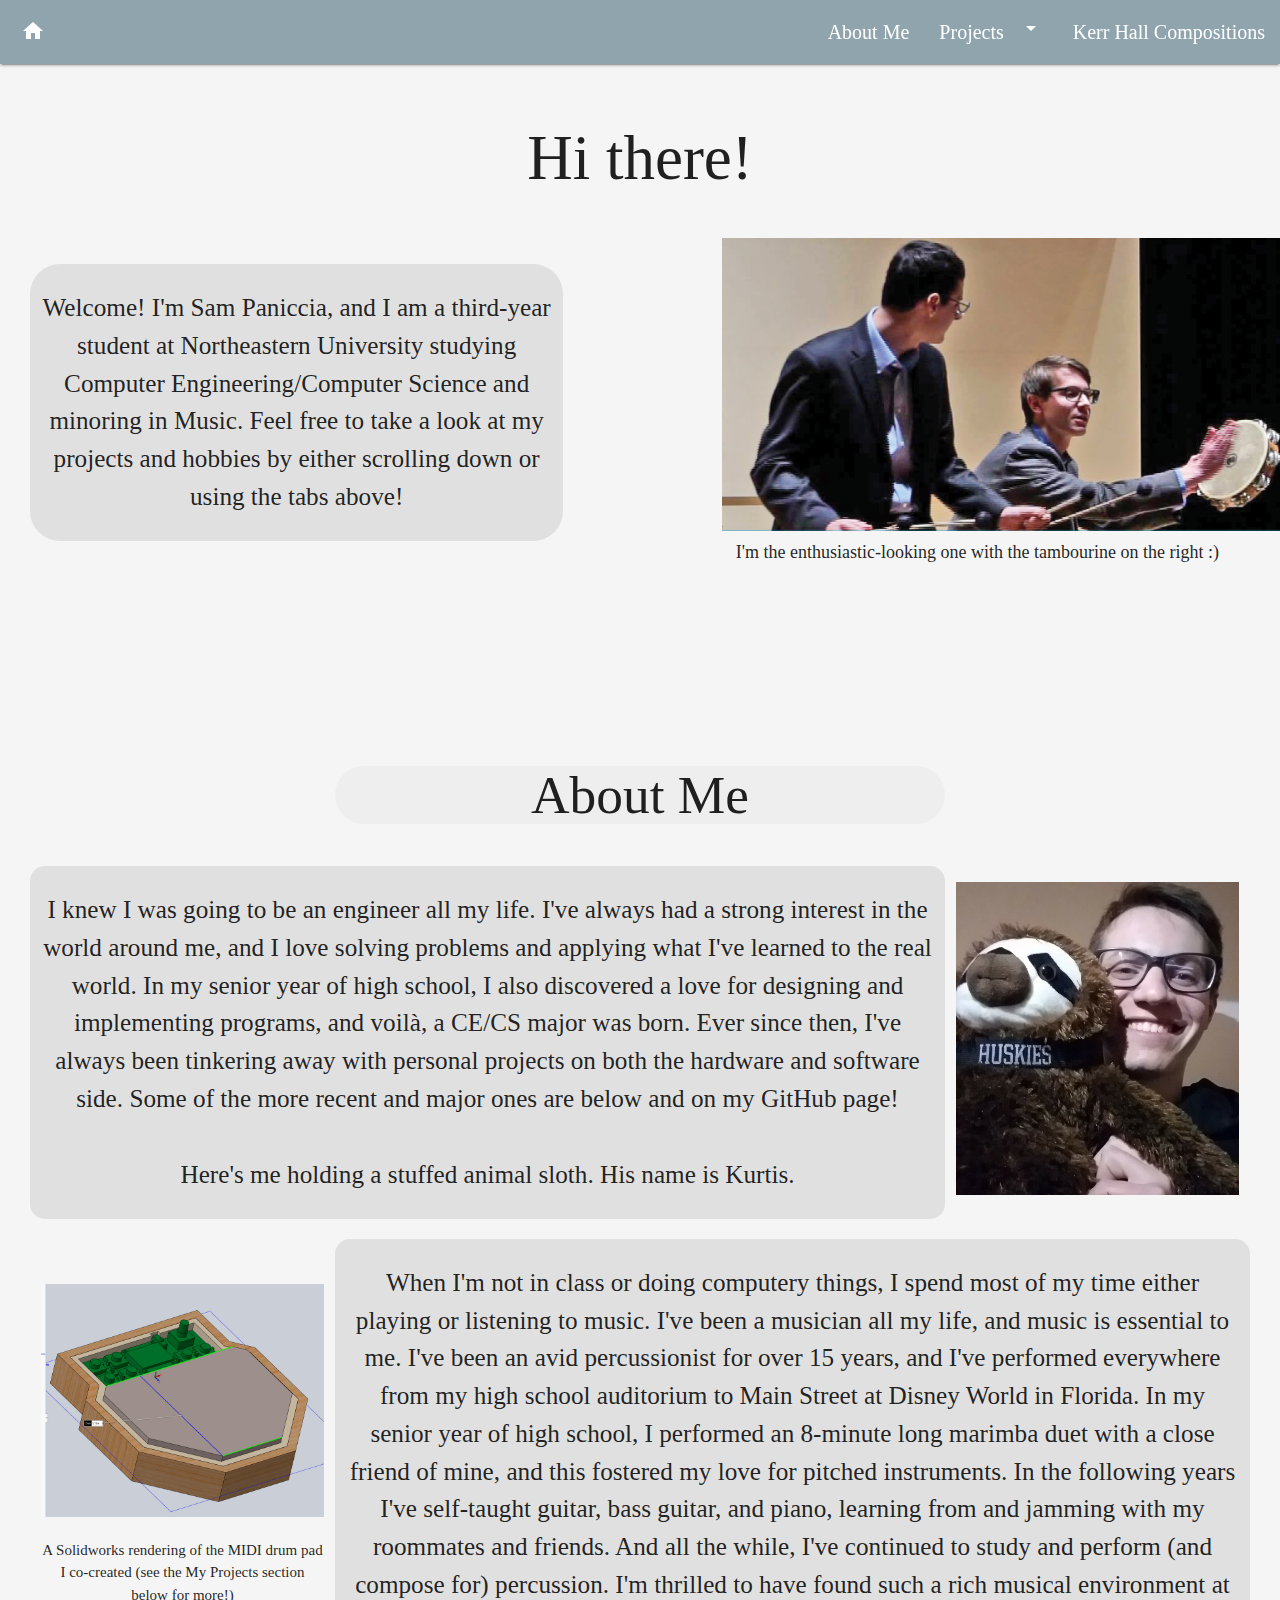
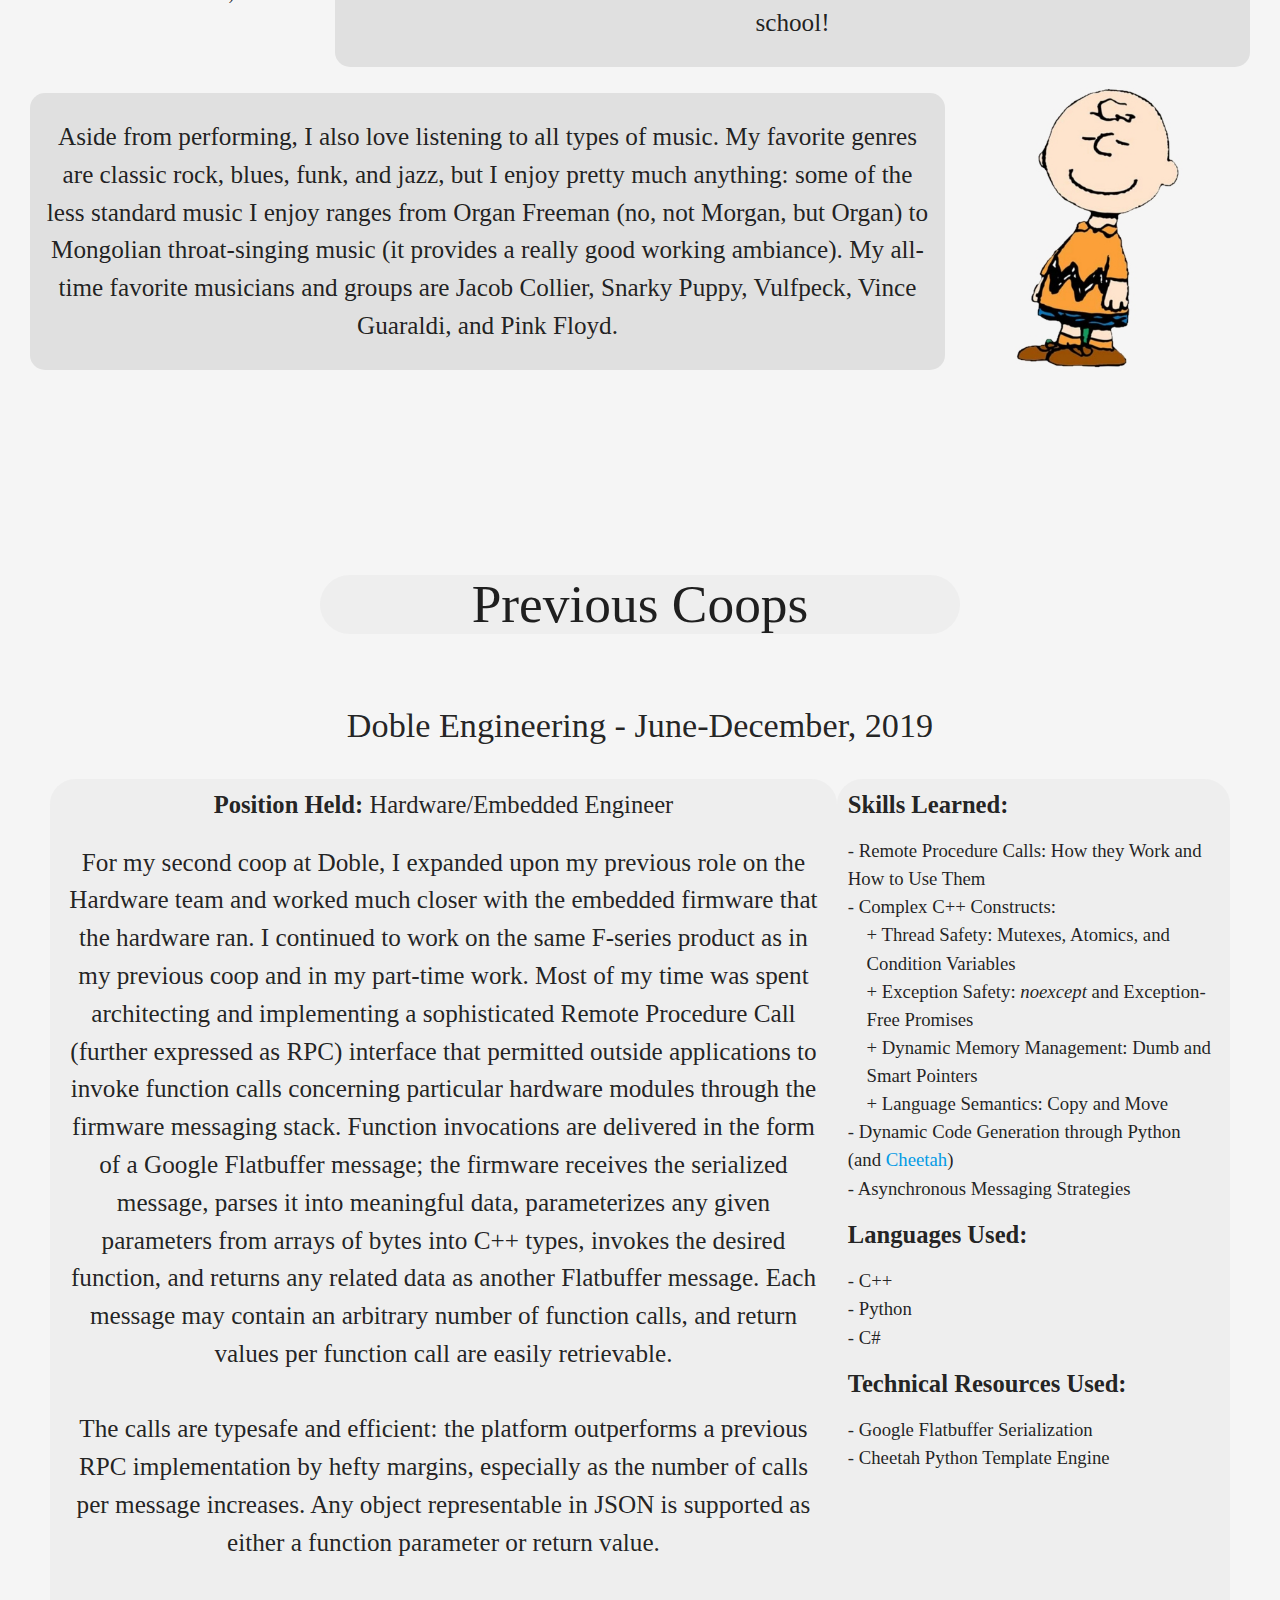
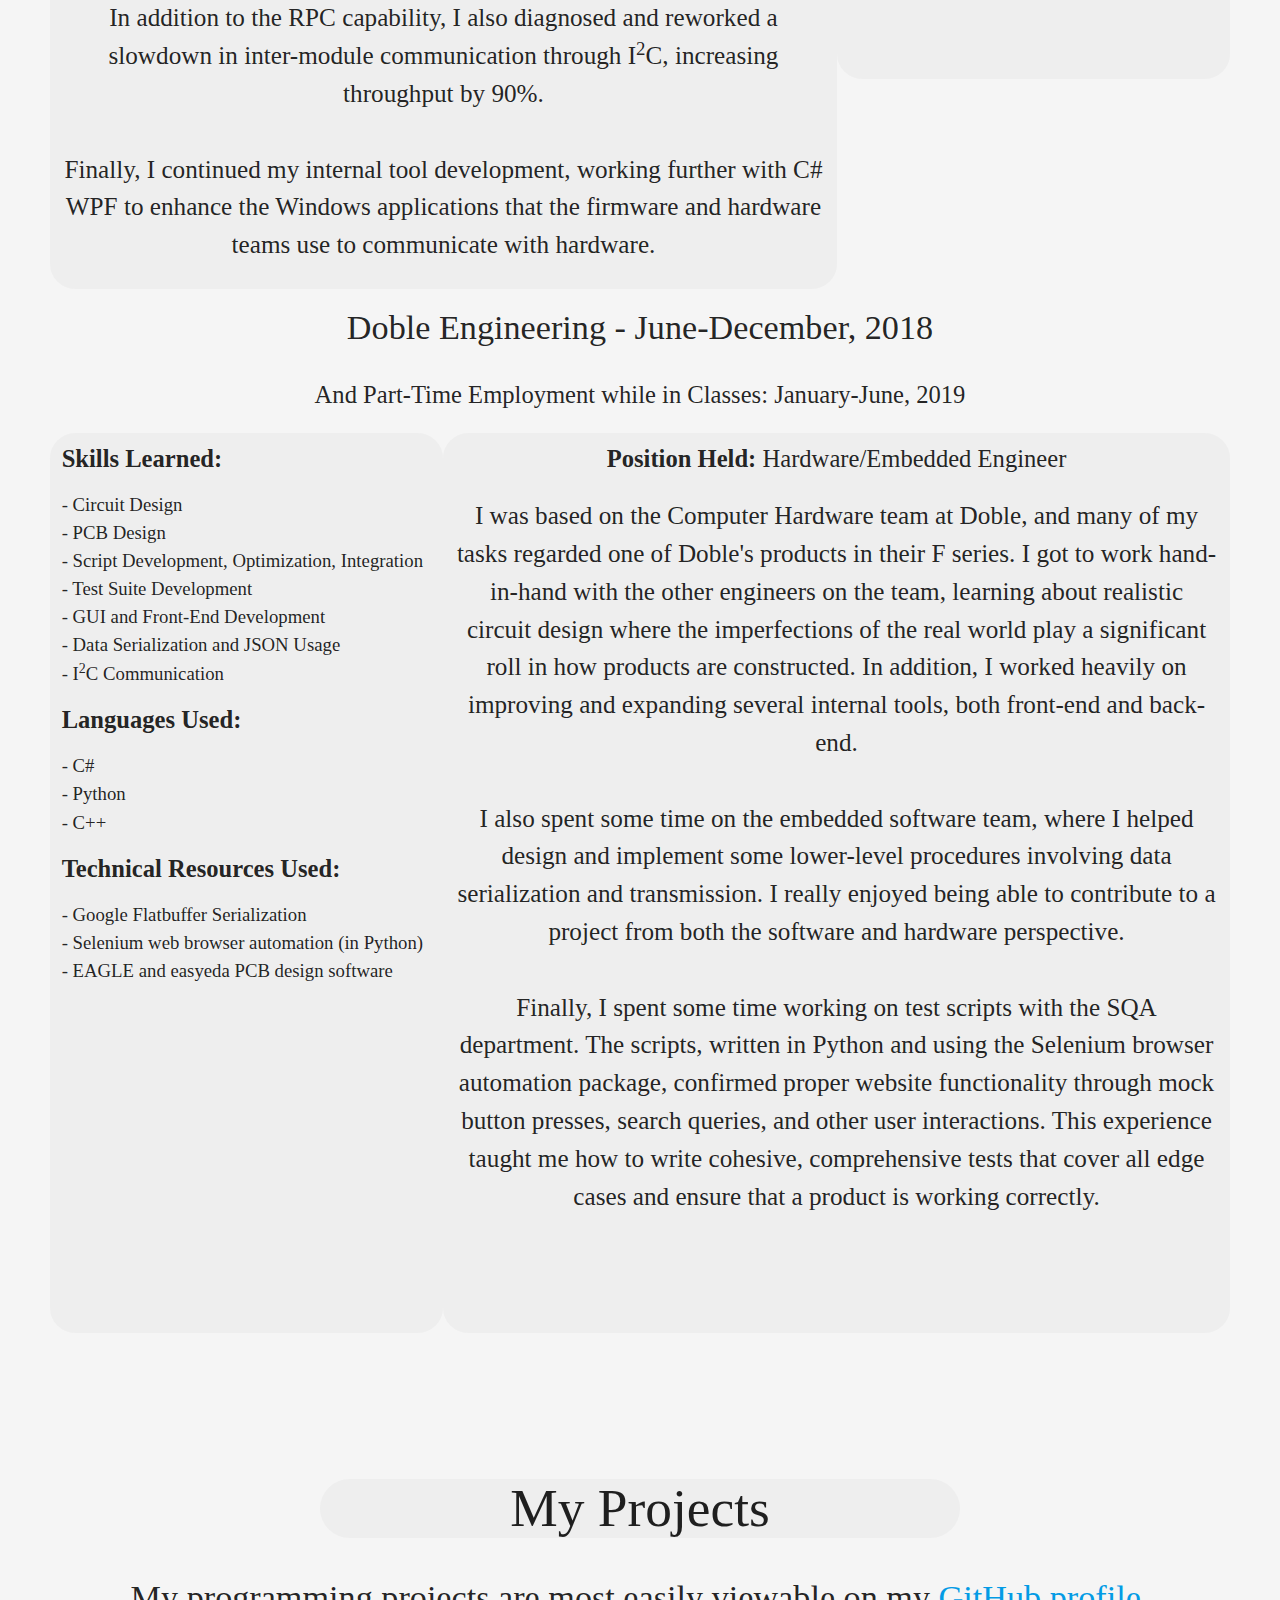
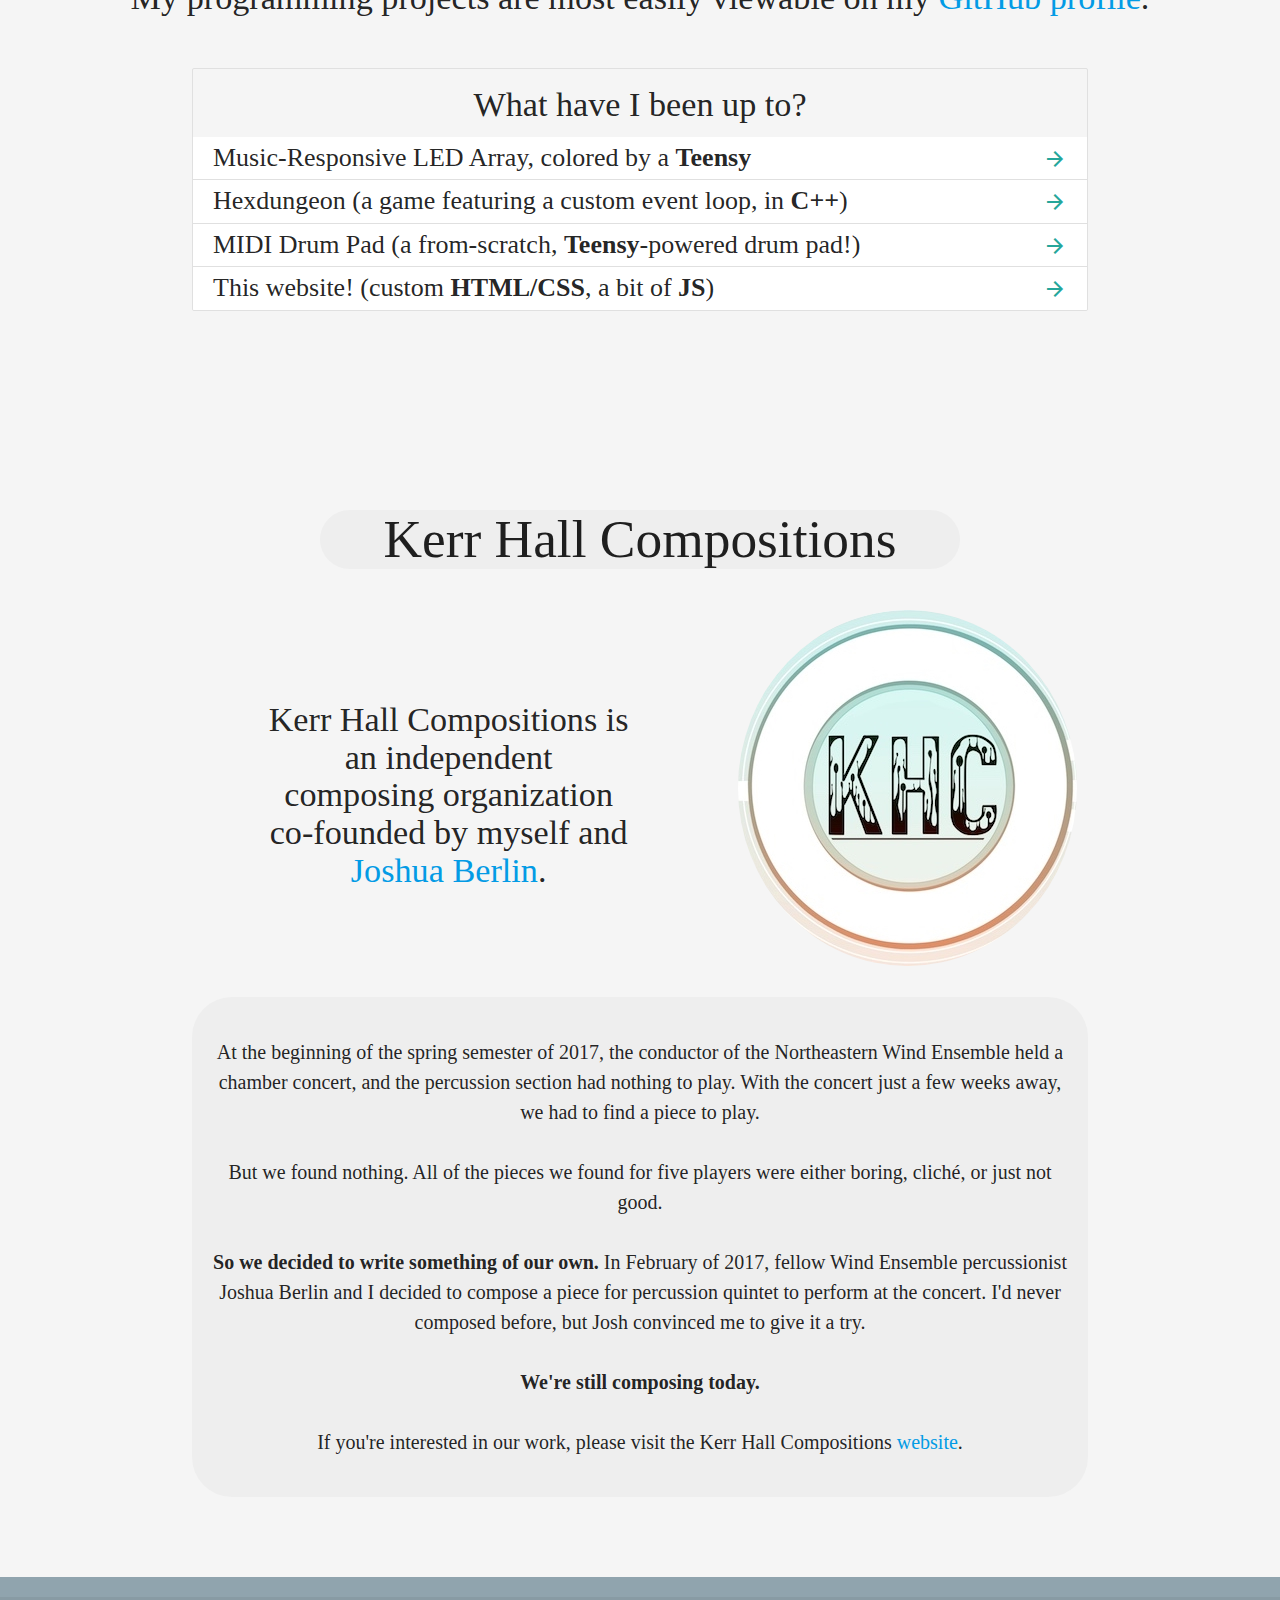
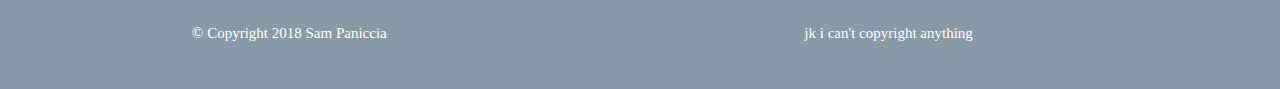
==== commit 11e01e13: "Corrected some false mobile info" ====
--- a/index.html
+++ b/index.html
@@ -128,7 +128,7 @@
 					<br><br><b>Language:</b> C++, Arduino platform
 					<br><br><b>Started:</b> March, 2018
 					<br><br><b>Why?</b> My friend/composing partner, 
-					<a href="https://joshuaberlin.me/">Josh</a>, and I were running into problems when composing percussion parts for our pieces. It was too hard to accurately record the rhythmically-intense parts without playing them on a drum. This project aims to remedy our problems by allowing us to record the parts exactly how we would play them on a real drum. </p>
+					<a href="https://joshuaberlin.com/">Josh</a>, and I were running into problems when composing percussion parts for our pieces. It was too hard to accurately record the rhythmically-intense parts without playing them on a drum. This project aims to remedy our problems by allowing us to record the parts exactly how we would play them on a real drum. </p>
 					<br><b>More about composing 
 						<a href="#khc-jumpto" onclick="closeModals()">here</a>.</b>
 					<br><br><b>Progress:</b> A prototype is complete!
@@ -215,24 +215,9 @@
 			<!-- Projects Dropdown Menu -->
 			<ul id="projects-dropdown" class="dropdown-content">
 				<li><a href="#projects-jumpto">Overview</a></li> 
-				<li><a href="https://github.com/hackett123/Cb">C♭ Repo</a></li>
-				<li><a href="https://github.com/paniccia-s/darwins-playground">Darwin's Playground Repo</a></li>  
+				<li><a href="https://github.com/paniccia-s/hexdungeon">Hexdungeon Repo</a></li>
+				<li><a href="https://github.com/paniccia-s/ssh-backup">TODO SSH Backup Repo</a></li>  
 				<li><a href="https://github.com/paniccia-s/paniccia-s.github.io">Repo for this website!</a></li>
-			</ul>
-
-			<!-- Projects Dropdown Menu for Mobile -->
-			<ul id="projects-dropdown-mobile" class="dropdown-content">
-				<li><a href="https://github.com/paniccia-s/darwins-playground">Darwin's Playground</a></li>
-				<li><a href="https://github.com/paniccia-s/haiku-generator">Haiku Generator</a></li>
-				<li><a href="https://github.com/paniccia-s/event-mo">EventMo</a></li>
-				<li><a href="https://github.com/paniccia-s/paniccia-s.github.io">Code for this website!</a></li>
-			</ul>
-
-			<!-- Side Navbar for Mobile -->
-			<ul id="mobile-demo" class="side-nav">
-				<li><a class="navbar-element" href="http://www.google.com">About Me</a></li>
-				<li><a class="dropdown-button-mobile" data-beloworigin="true" href="#" data-activates="projects-dropdown-mobile">Projects<i class="material-icons right">arrow_drop_down</i></a></li>
-				<li><a class="navbar-element" href="#">Kerr Hall Compositions</a></li>	
 			</ul>
 
 			<!-- Site Flow -->
@@ -317,7 +302,7 @@
 			<div id="about-me-mobile" class="center-align hide-on-large-only">
 				<h1 class="center-text">Hi, phone/tablet user!</h1>
 				<div class="flow-text">
-					<p>I haven't yet finished the mobile version of this site. Please view on a computer to see what I'm up to!</p>
+					<p>Currently there is no available mobile version of this site. Please view on a computer to see what I'm up to!</p>
 				</div>
 			</div>
 
@@ -436,7 +421,8 @@
 								class="secondary-content modal-trigger">
 								<i class="material-icons">arrow_forward</i></a></div></li>
 						<li class="collection-item">
-							<div>Hexdungeon (a game featuring a custom event loop, in <b>C++</b>)<a href="#modal-hexdungeon" class="secondary-content modal-trigger">
+							<div>Hexdungeon (a game featuring a custom event loop, in <b>C++</b>)<a href="#modal-hexdungeon" 
+								class="secondary-content modal-trigger">
 								<i class="material-icons">arrow_forward</i></a></div></li>
 						<li class="collection-item">
 							<div>MIDI Drum Pad (a from-scratch, <b>Teensy</b>-powered drum pad!)<a href="#modal-drum" class="secondary-content modal-trigger">
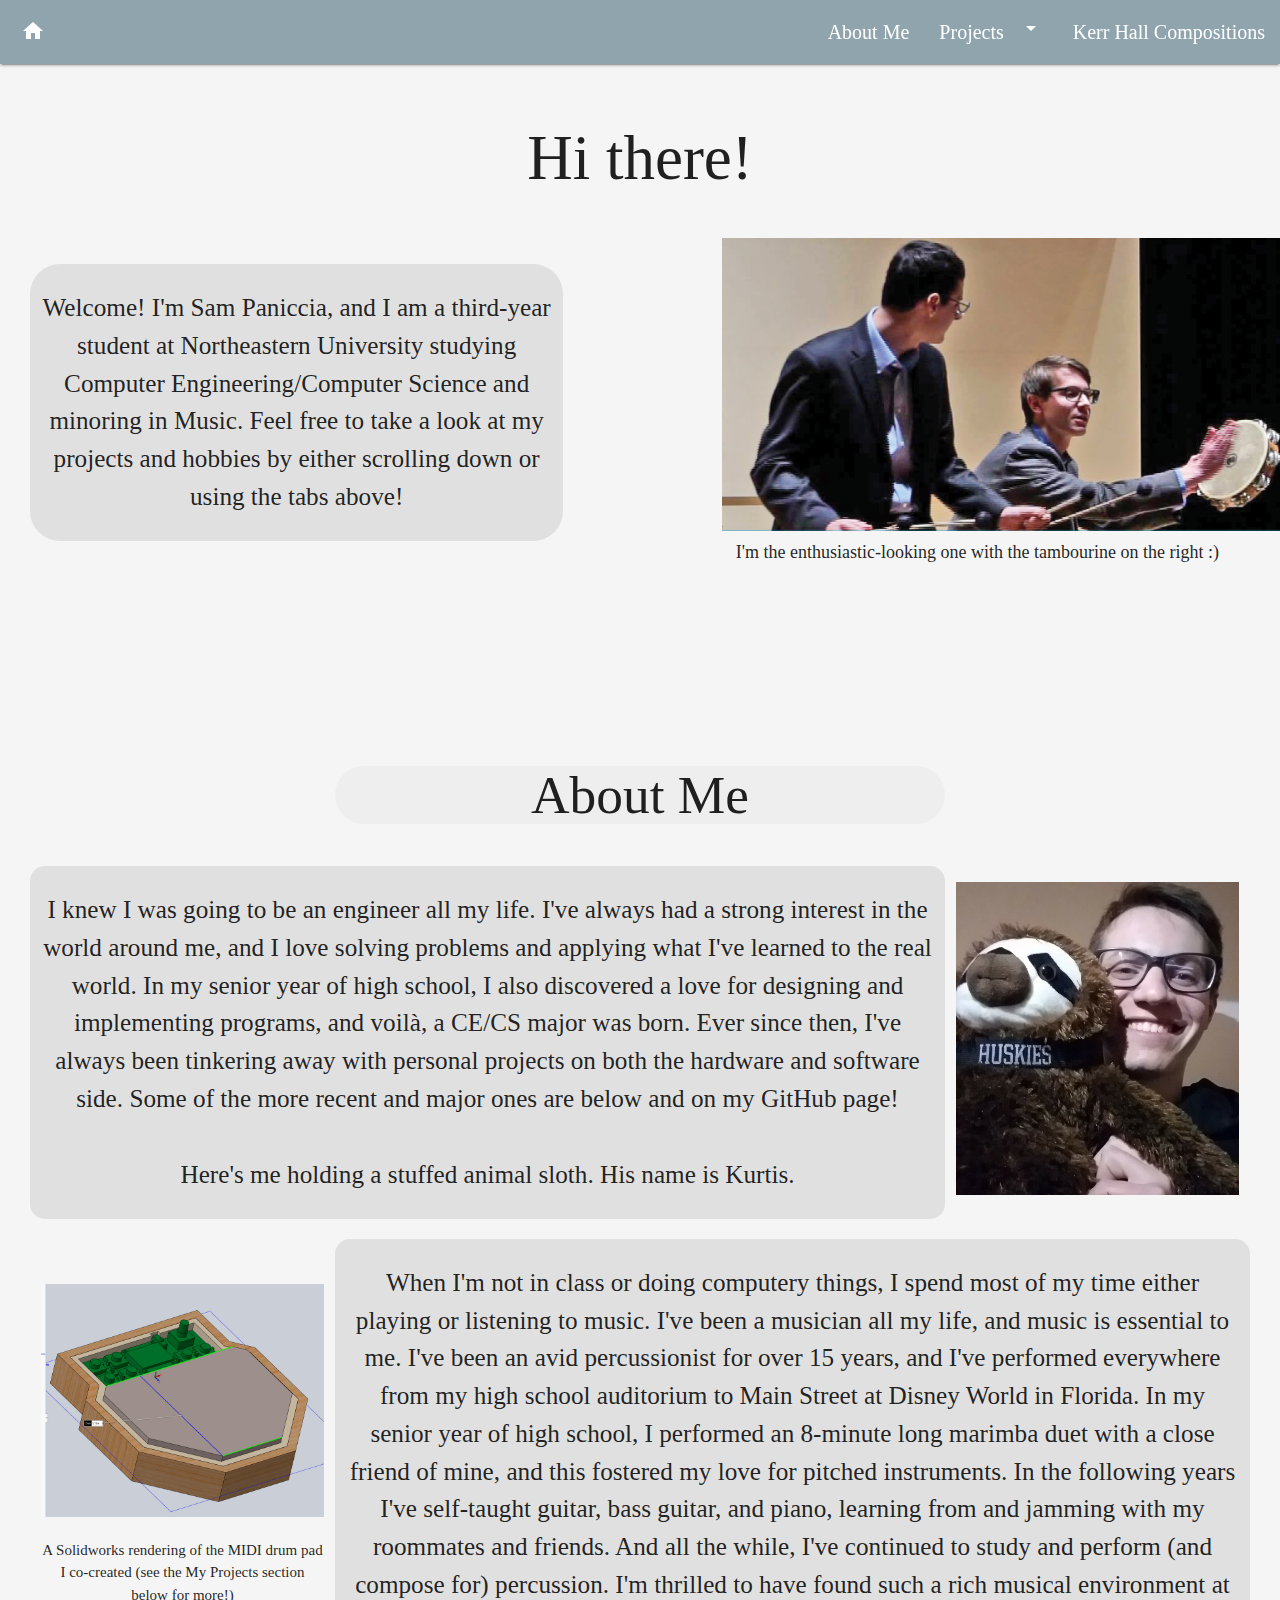
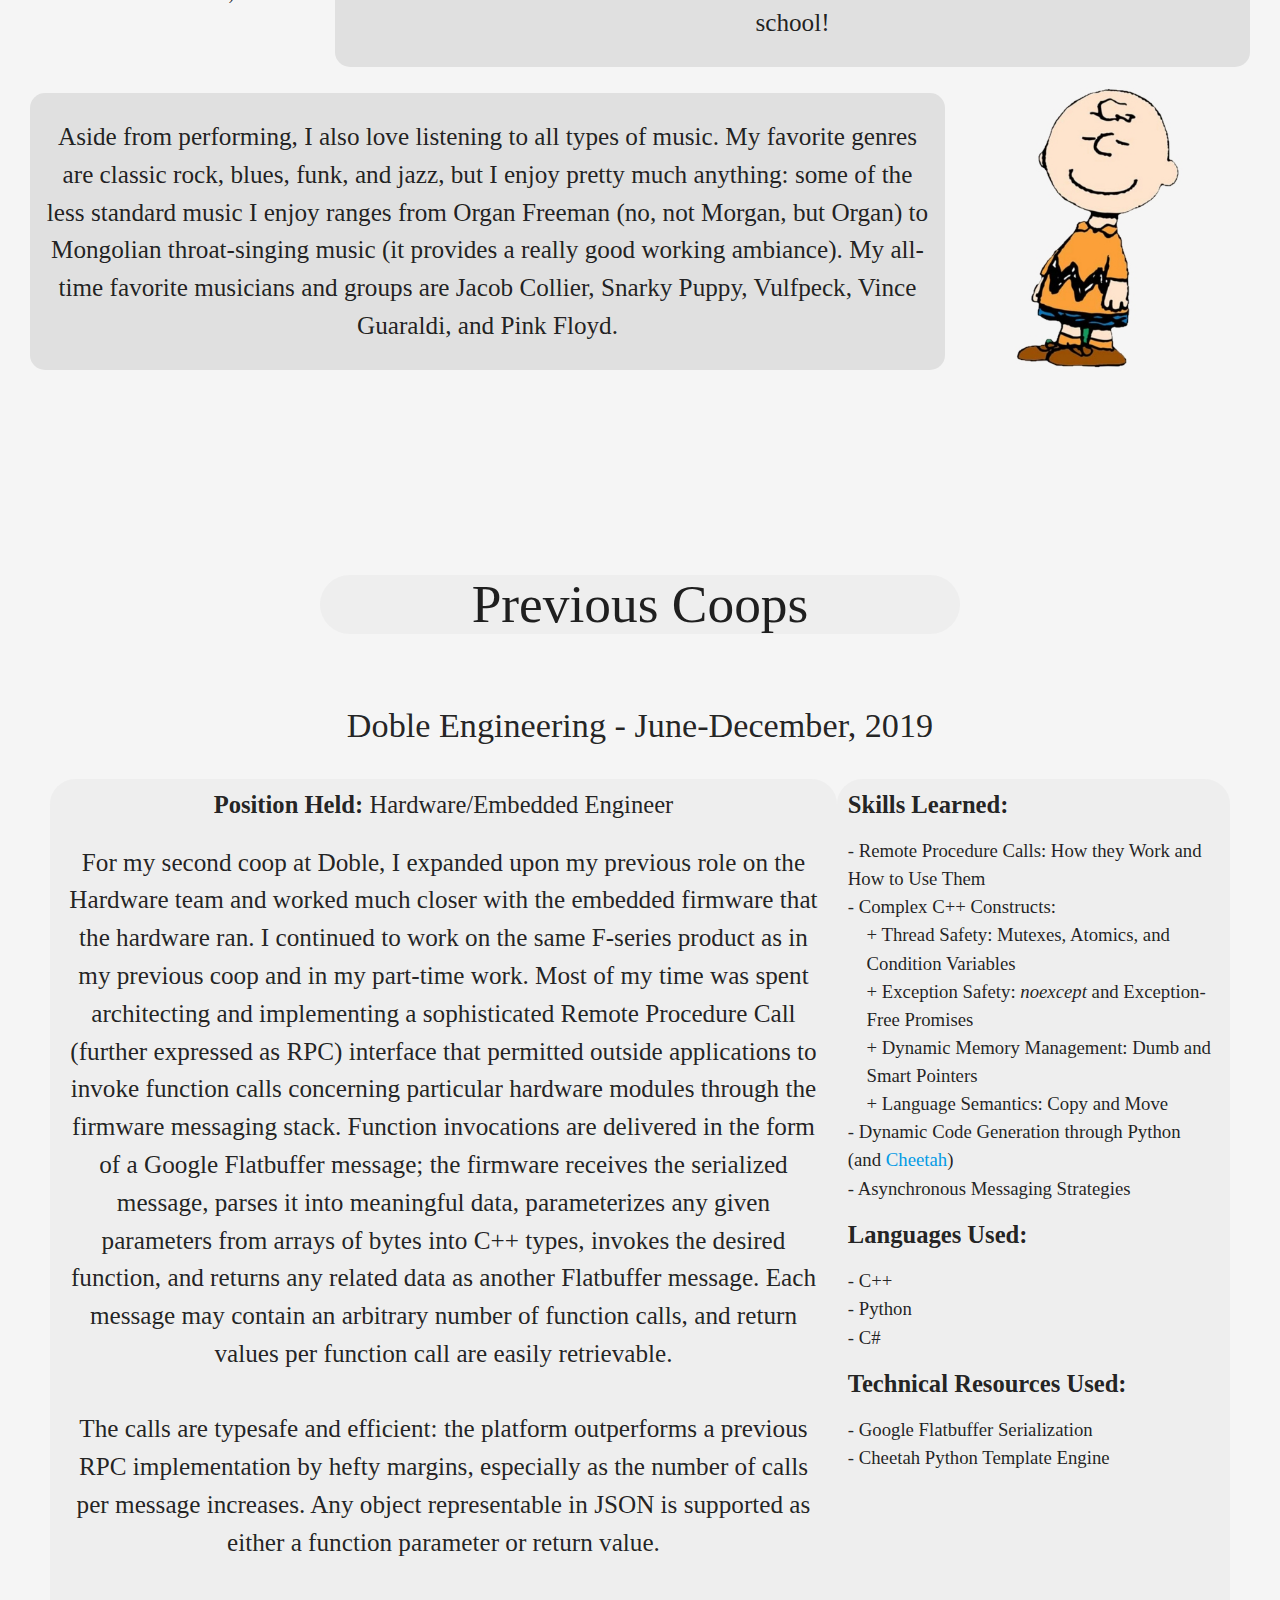
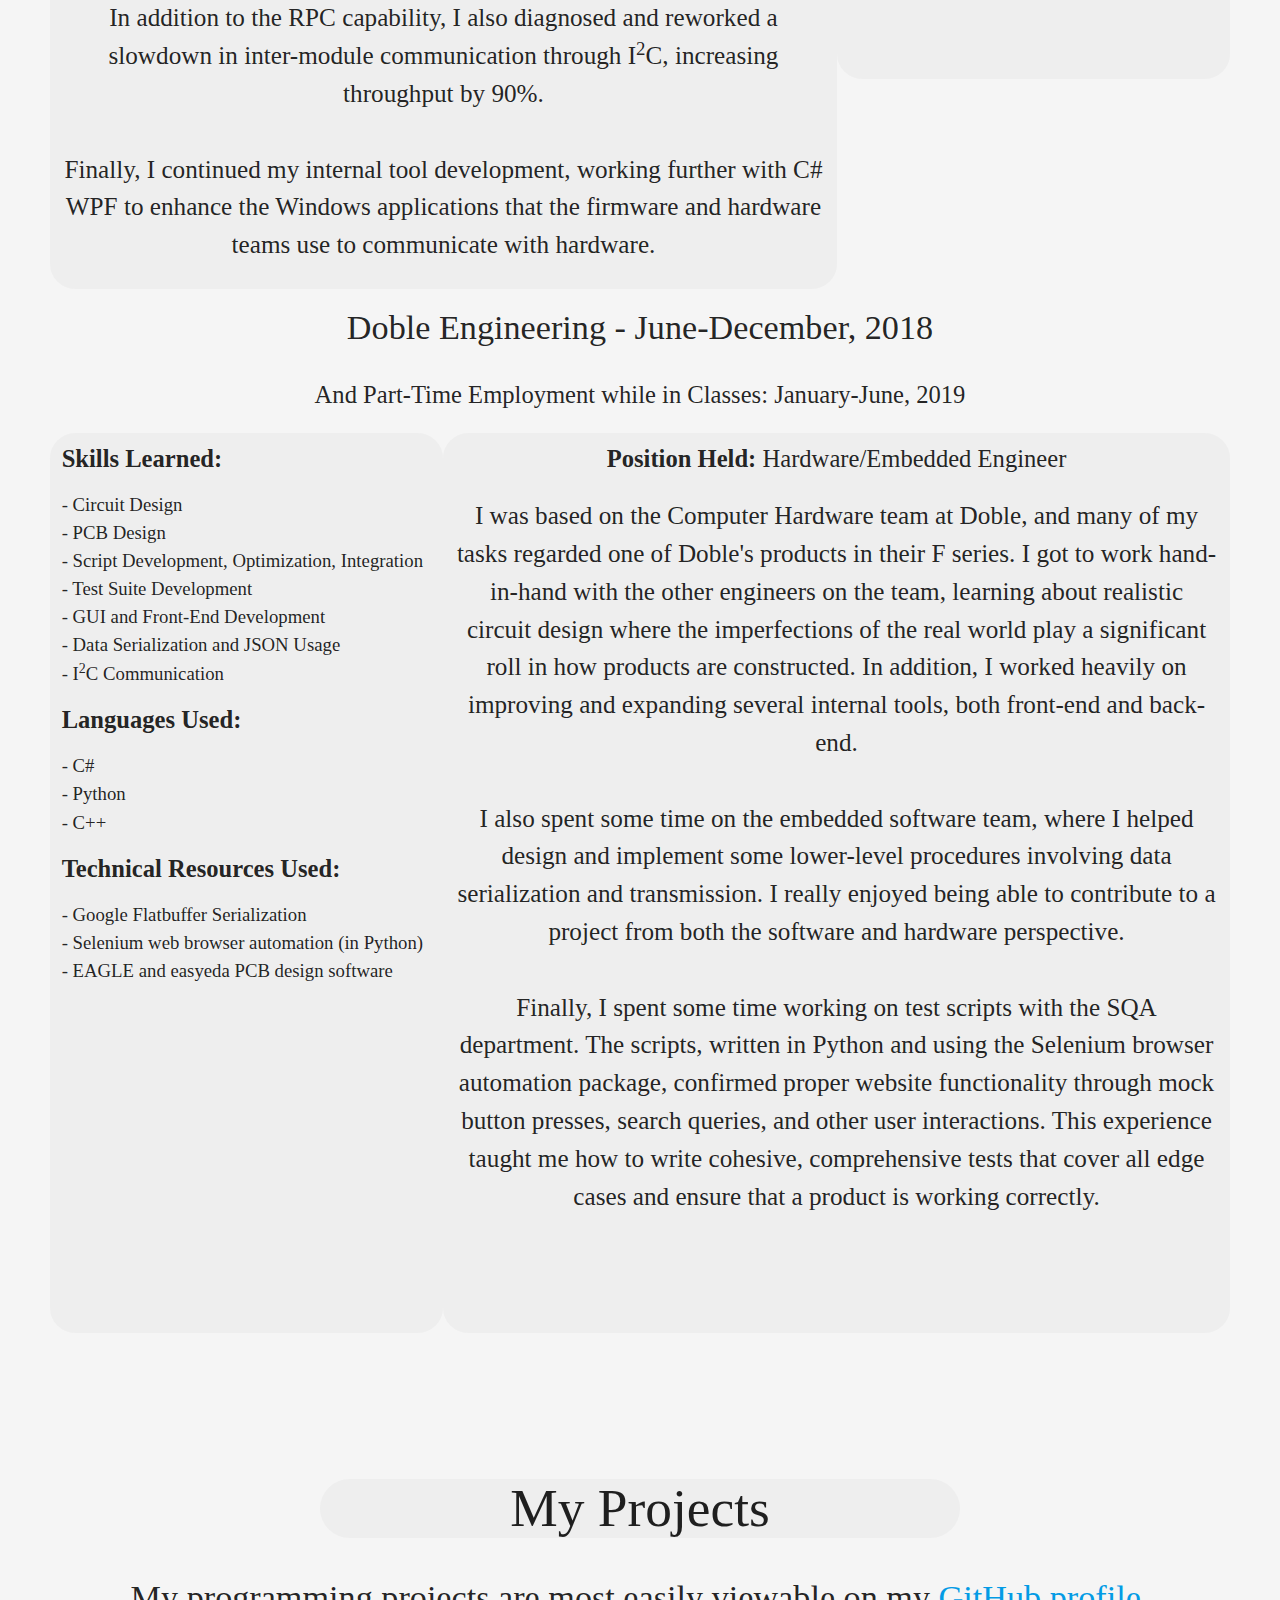
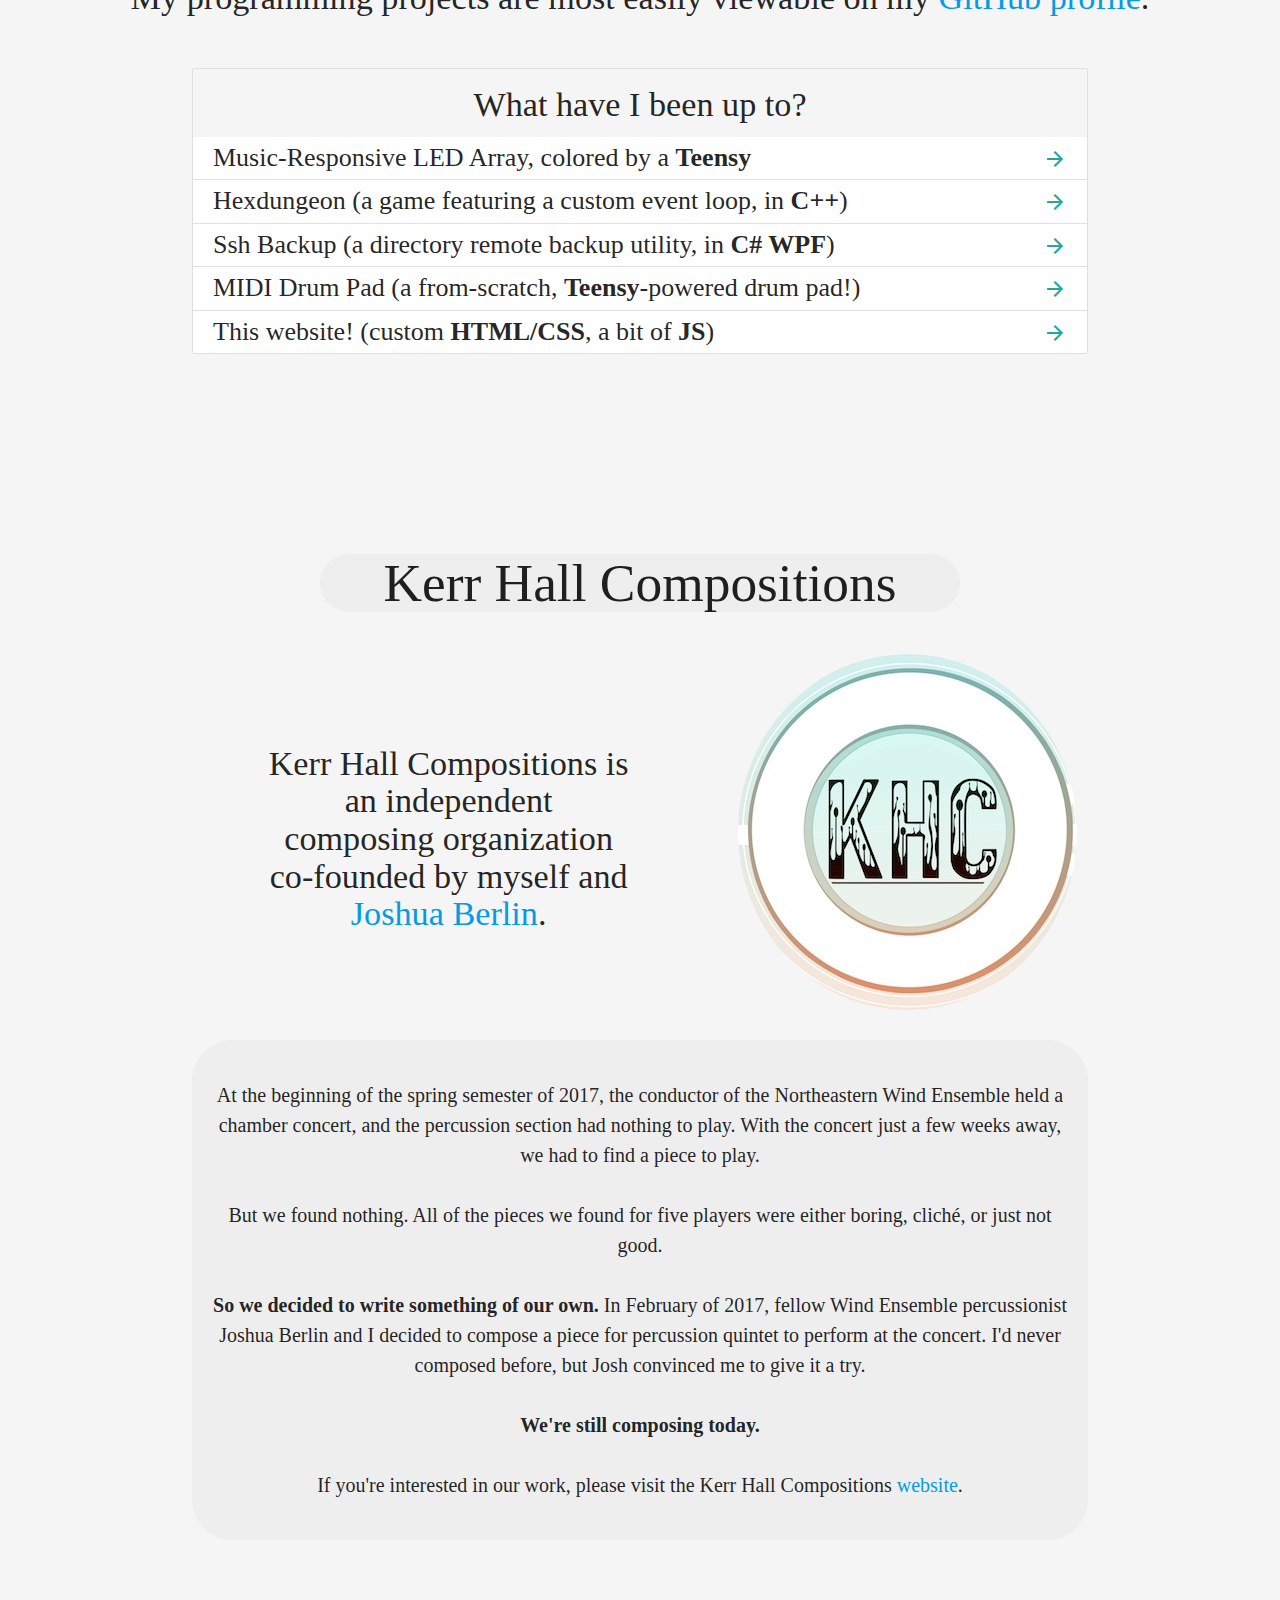
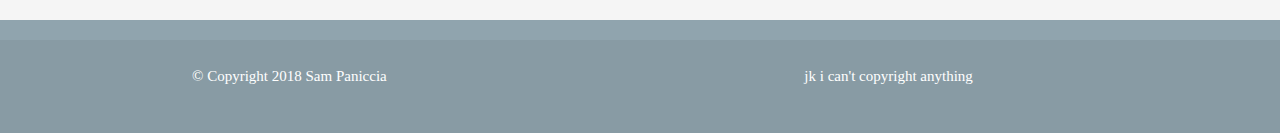
==== commit dd624195: "9 Jan 20: further amendments" ====
--- a/index.html
+++ b/index.html
@@ -120,6 +120,23 @@
 				</div>
 			</div>
 
+			<!-- Modal for Ssh-Backup -->
+			<div id="modal-ssh-backup" class="modal modal-fixed-footer blue-grey lighten-3">
+				<div class="modal-content center-align">
+					<h4>Ssh-Backup</h4>
+					<p><b>Ssh-Backup</b> is a Windows utility that I created to create a backup of my important files onto a remote device. It can connect to a device (currently Linux) on the local network and initiate an SSH connection to securely reproduce a directory tree onto the target. 
+					<br><br>This project has great potential. My original idea was to produce a version control-tracking backup client that could sync the remote file system regularly as changes are made to the files within it, but I was informed of the existence of <a href="https://linux.die.net/man/1/rsync">rsync</a>, which pretty much exactly matches the scope of this project. However, I do in fact use the backup utility to regularly back up my important documents to a Pi on my network, so this work was not entirely for naught.</p>
+					<br><br><b>Language:</b> C#
+					<br><br><b>Started:</b> June, 2019
+					<br><br><b>Why?</b> I was excited by a version control backup utility; I saw great value in such a tool. 
+					<br><br><b>Progress:</b> Full backup capability is present; connection is currently supported through SSH keys (password-only connection is not supported). The tool works and is reasonably quick!
+				</div>
+				<div class="modal-footer blue-grey lighten-3">
+					<a href="#!" class="modal-action modal-close btn-flat">Awesome!</a>
+					<a href="#!" class="modal-action modal-close btn-flat">Boo you, rsync!</a>
+				</div>
+			</div>
+
 			<!-- Modal for Drum Pad -->
 			<div id="modal-drum" class="modal modal-fixed-footer blue-grey lighten-3">
 				<div class="modal-content center-align">
@@ -201,7 +218,7 @@
 					<br><br><b>Language:</b> HTML, CSS, little bit of JS
 					<br><br><b>Started:</b> January, 2018
 					<br><br><b>Why?</b> I wanted a personal site and I figured I could use the practice in HTML/CSS. 
-					<br><br><b>Progress:</b> Up-To-Date as of 8 Jan 2019.
+					<br><br><b>Progress:</b> Up to date as of 9 Jan 2020.
 					</p>
 				</div>
 				<div class="modal-footer blue-grey lighten-3">
@@ -215,8 +232,8 @@
 			<!-- Projects Dropdown Menu -->
 			<ul id="projects-dropdown" class="dropdown-content">
 				<li><a href="#projects-jumpto">Overview</a></li> 
-				<li><a href="https://github.com/paniccia-s/hexdungeon">Hexdungeon Repo</a></li>
-				<li><a href="https://github.com/paniccia-s/ssh-backup">TODO SSH Backup Repo</a></li>  
+				<li><a href="https://github.com/paniccia-s/dungeon-game">Hexdungeon Repo</a></li>
+				<li><a href="https://github.com/paniccia-s/ssh-backup">SSH Backup Repo</a></li>  
 				<li><a href="https://github.com/paniccia-s/paniccia-s.github.io">Repo for this website!</a></li>
 			</ul>
 
@@ -425,6 +442,10 @@
 								class="secondary-content modal-trigger">
 								<i class="material-icons">arrow_forward</i></a></div></li>
 						<li class="collection-item">
+							<div>Ssh Backup (a directory remote backup utility, in <b>C# WPF</b>)<a href="#modal-ssh-backup"
+								class="secondary-content modal-trigger">
+								<i class="material-icons">arrow_forward</i></a></div></li>
+						<li class="collection-item">
 							<div>MIDI Drum Pad (a from-scratch, <b>Teensy</b>-powered drum pad!)<a href="#modal-drum" class="secondary-content modal-trigger">
 								<i class="material-icons">arrow_forward</i></a></div></li>
 						<!--<li class="collection-item">
@@ -463,7 +484,7 @@
 						<div class="row valign-wrapper">
 							<div id="khc-intro-text" class="col l5 offset-l1">
 								<h4>Kerr Hall Compositions is an independent composing organization co-founded by myself and 
-								<a href="https://joshuaberlin.me/">Joshua Berlin</a>.</h4>
+								<a href="https://joshuaberlin.com/">Joshua Berlin</a>.</h4>
 							</div>
 							<div id="khc-intro-pic" class="col l5 offset-l1 right">
 								<img src="assets/images/khc.jpg" class="hoverable responsive-img circle">
